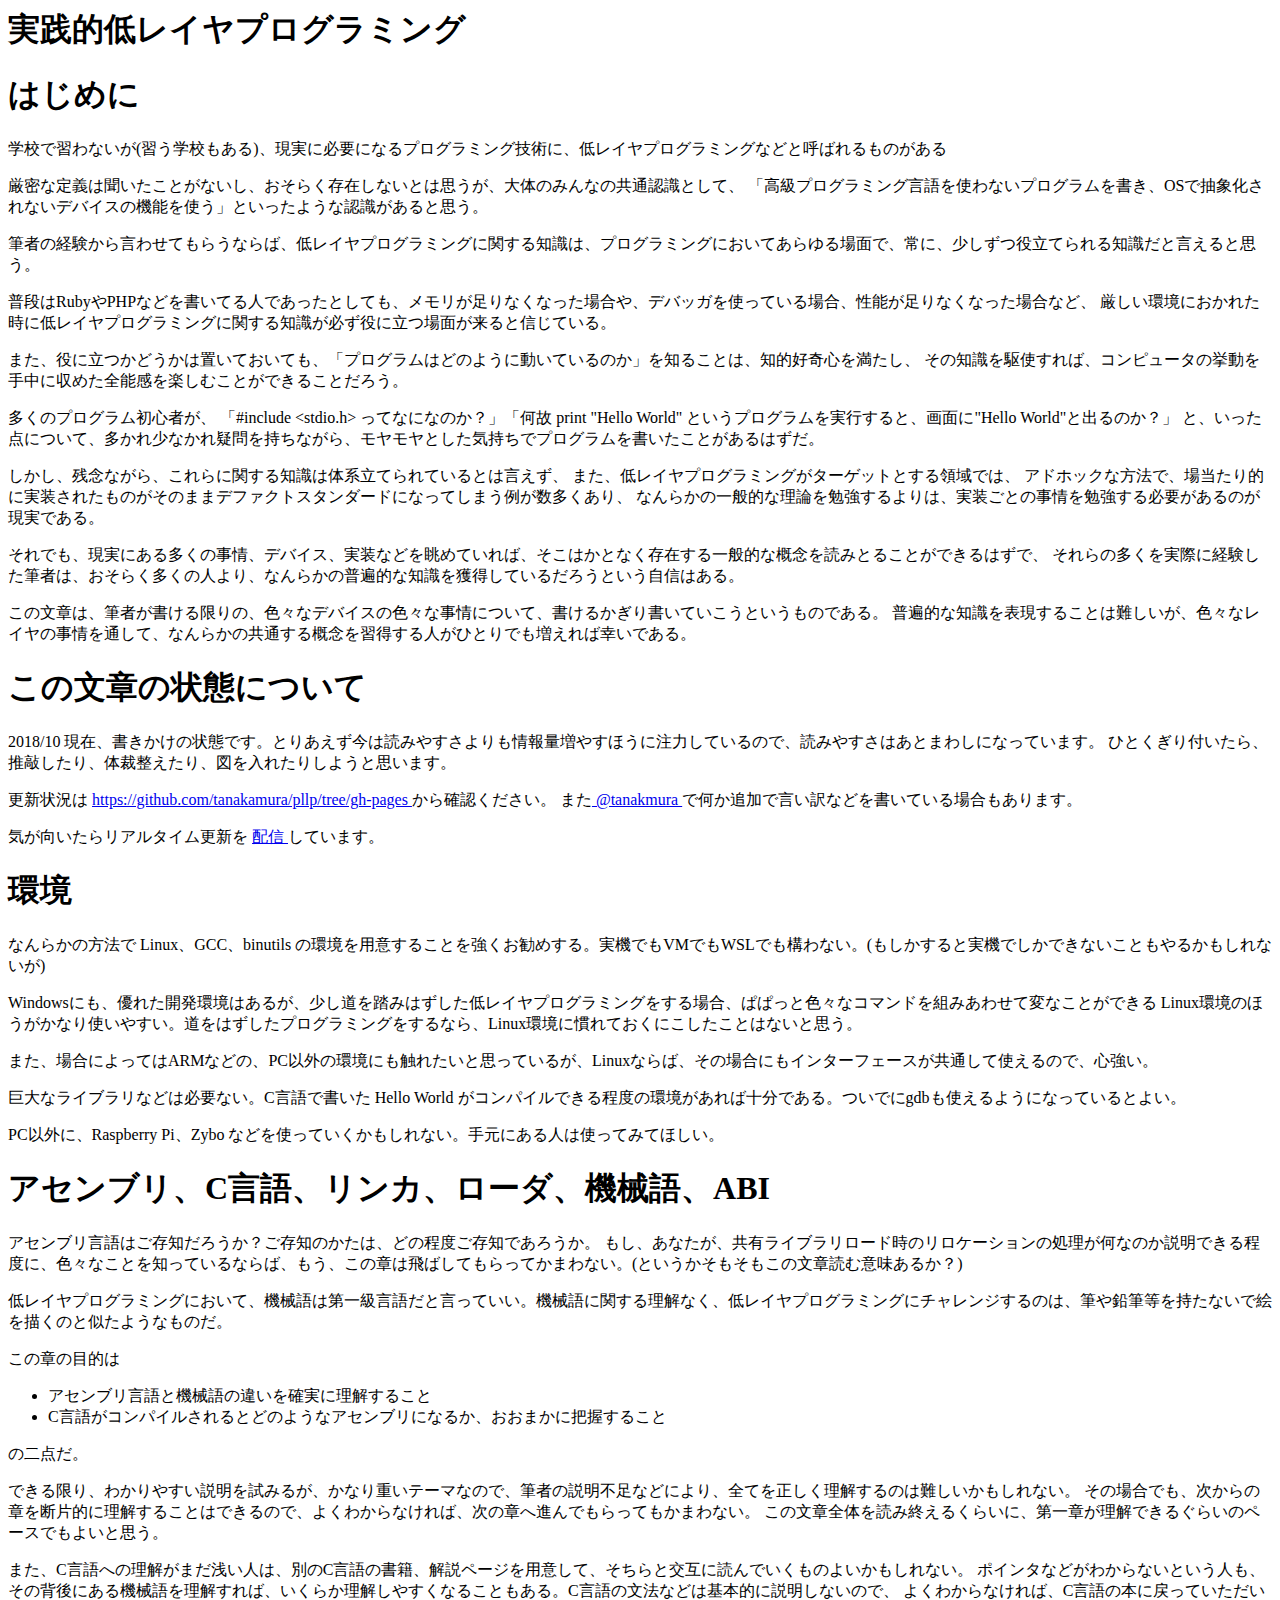
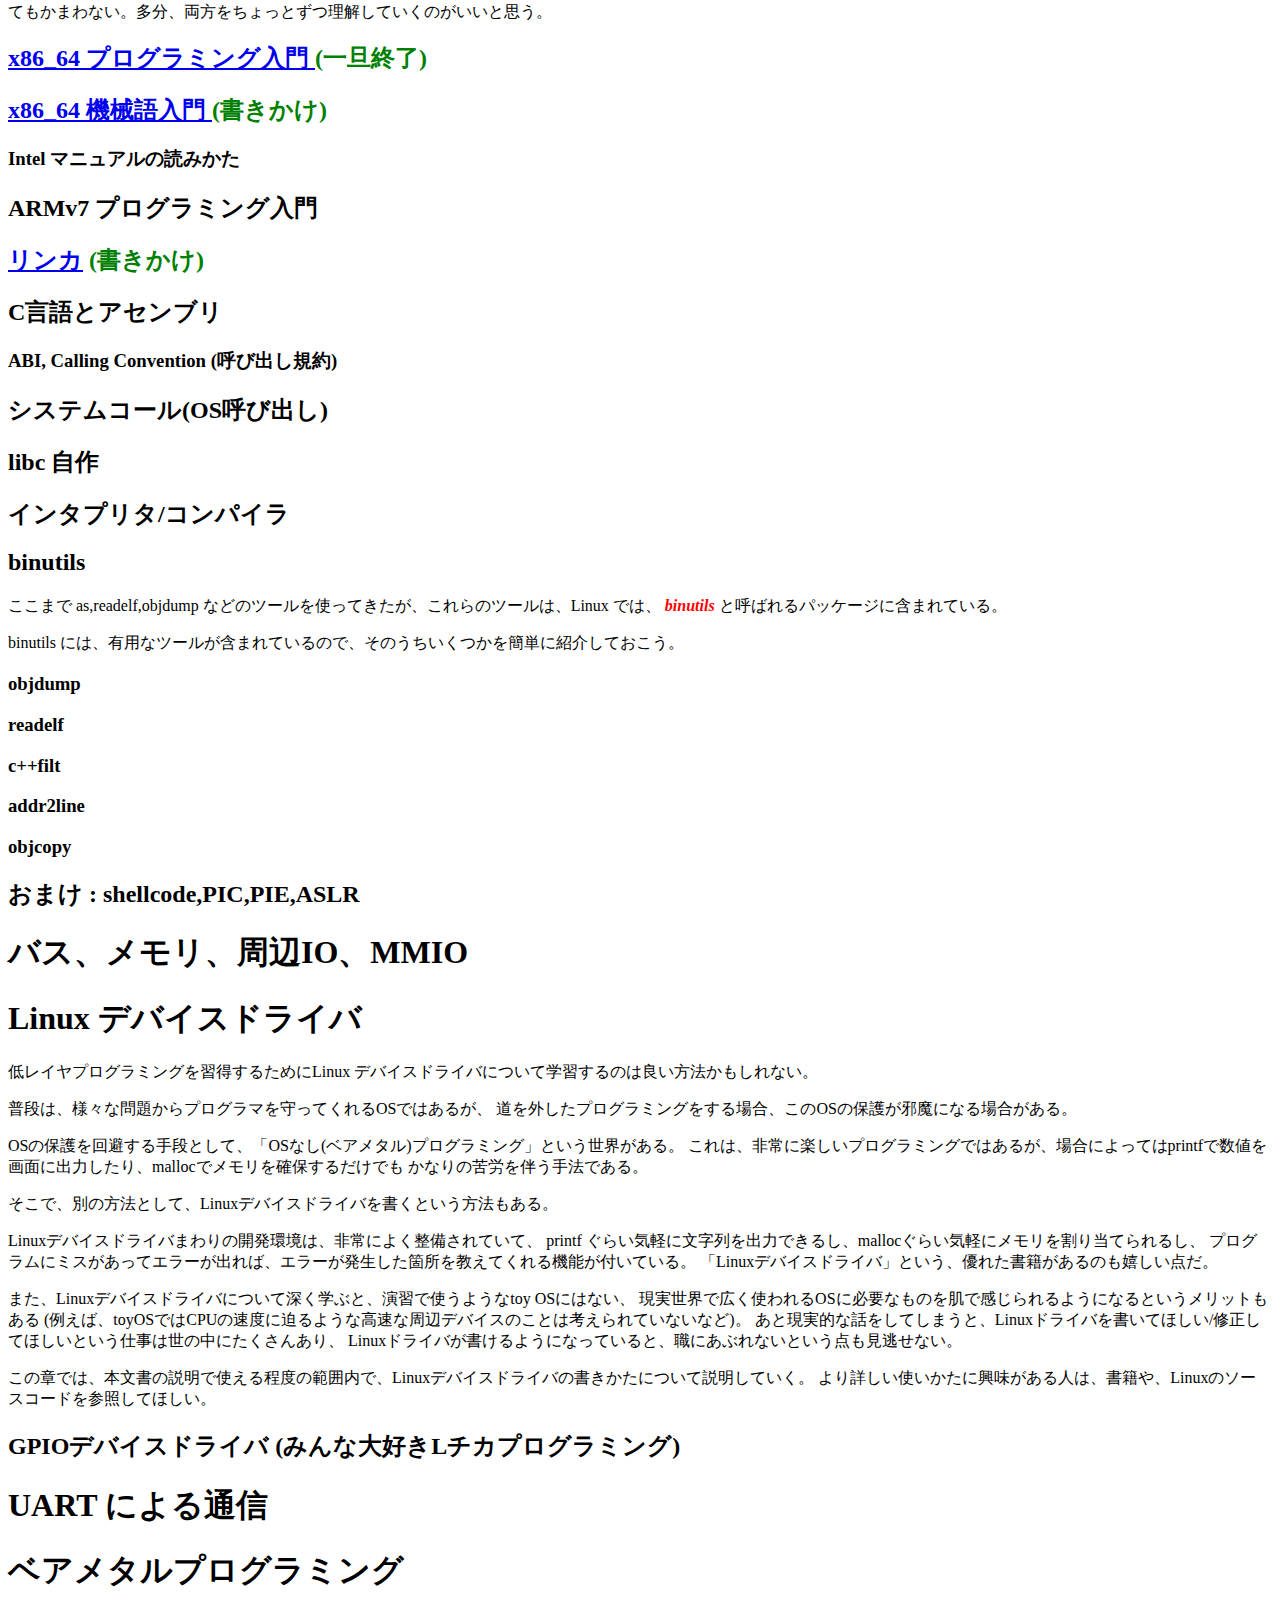
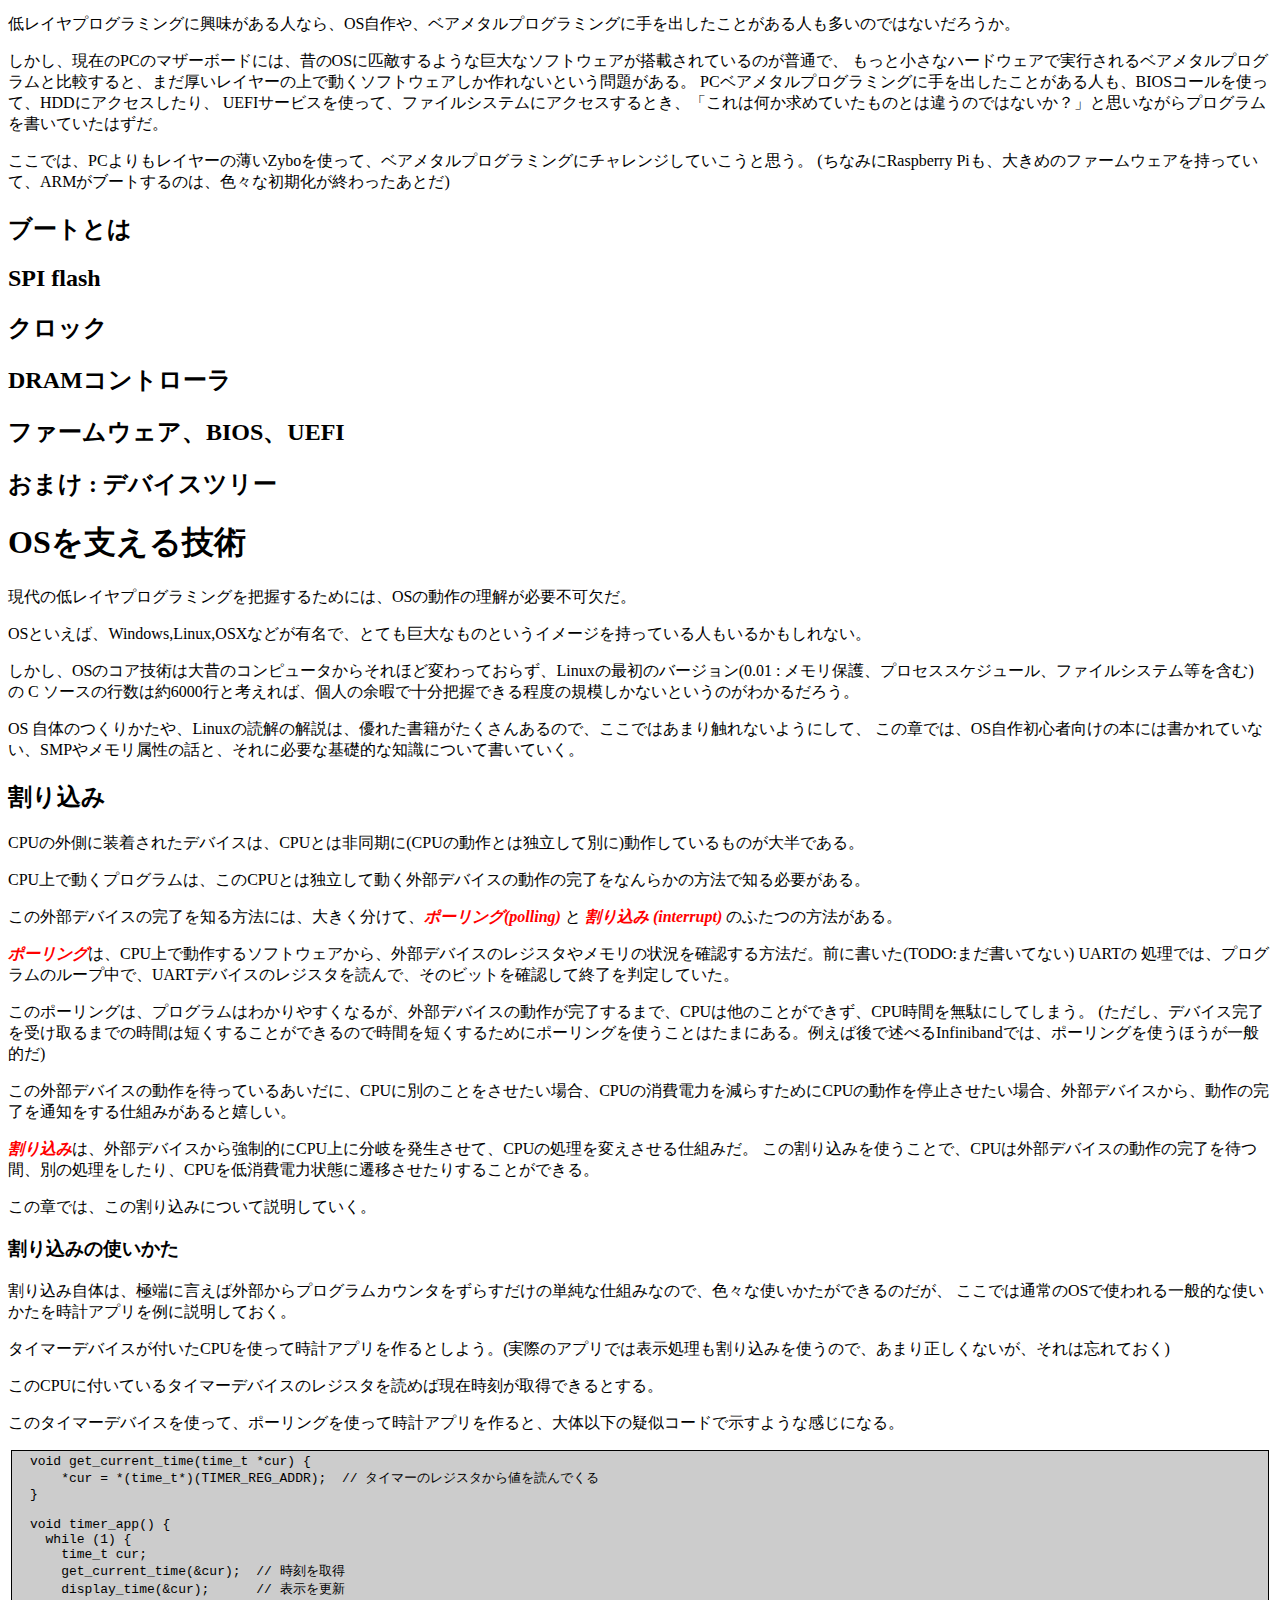
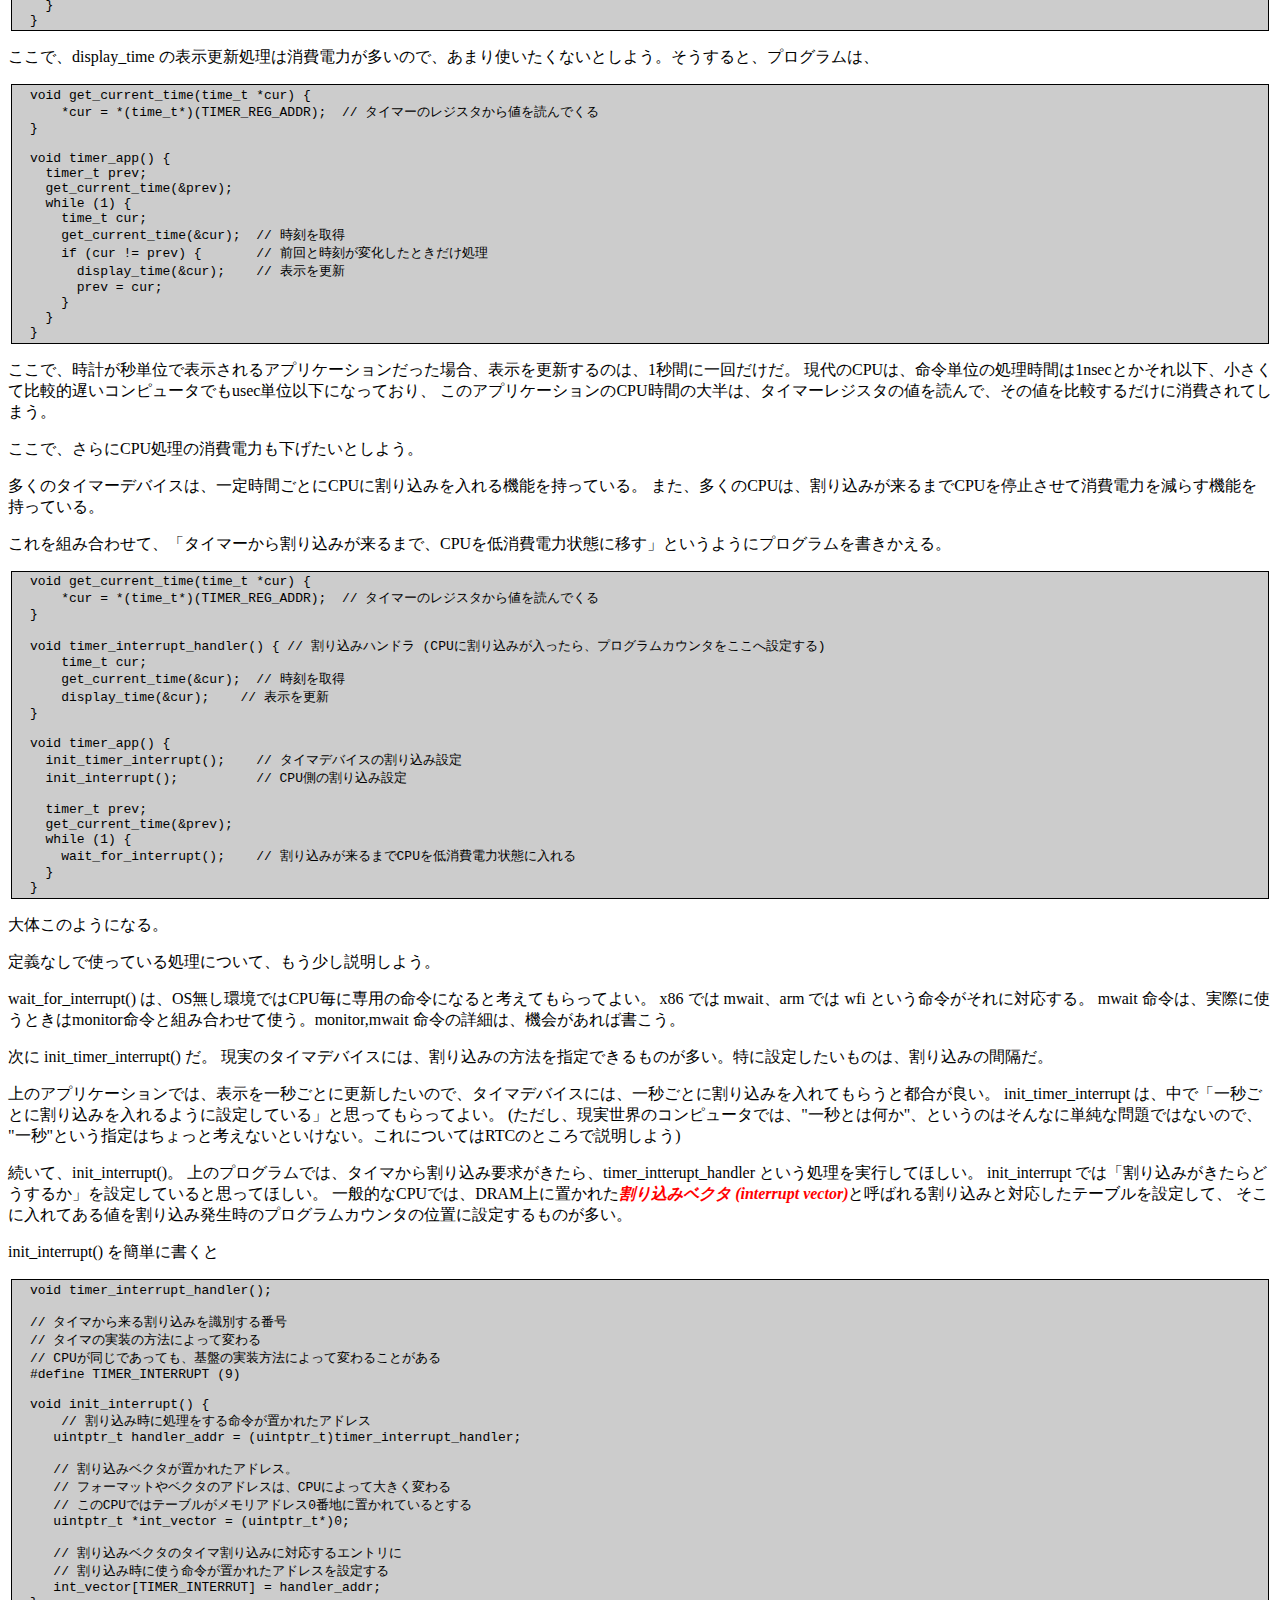
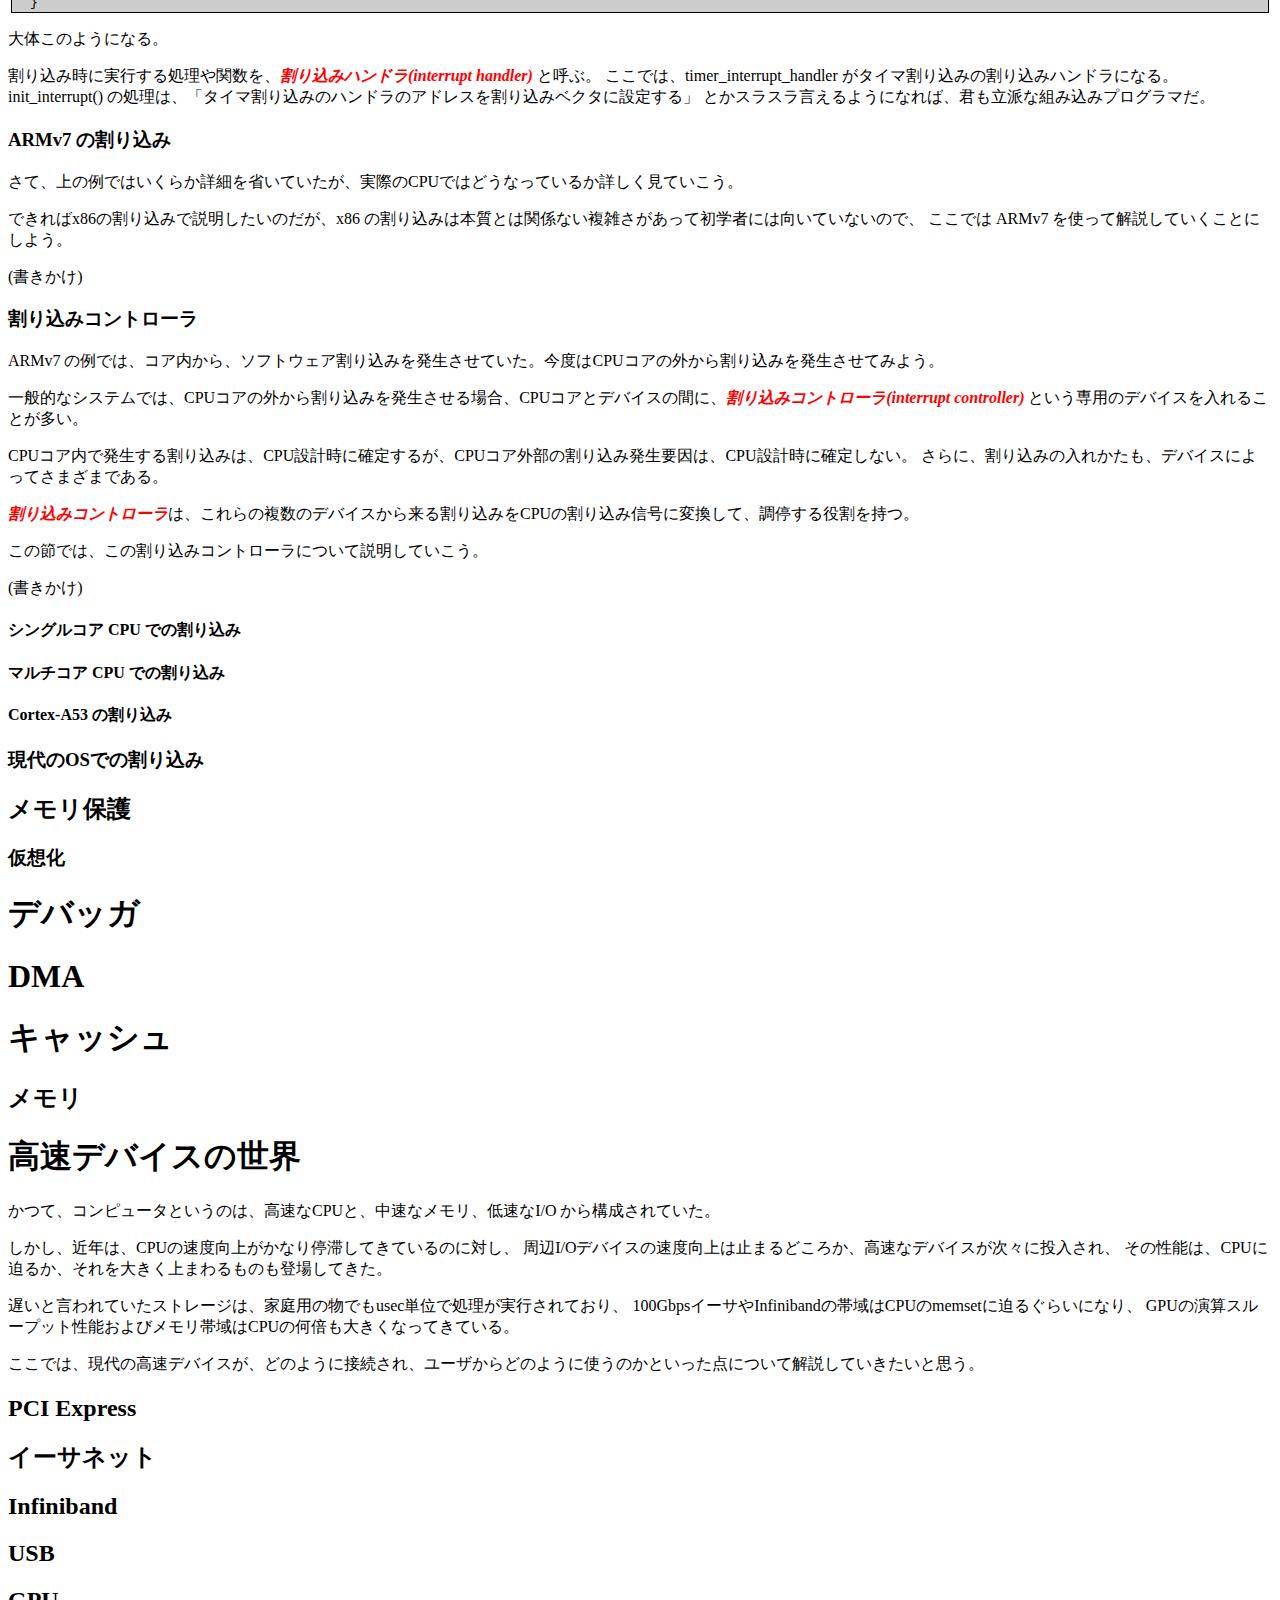
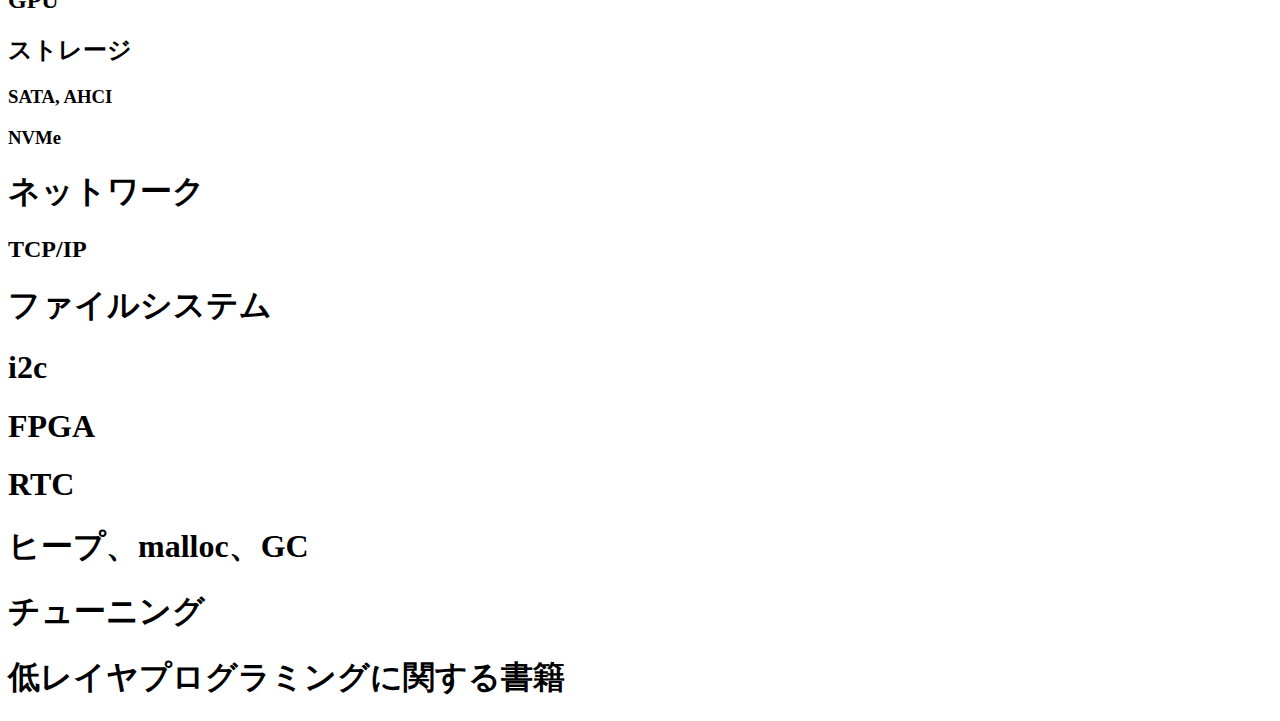
==== docs/index.html @ 17e042ce "a" ====
<html>
<head>
  <meta charset="utf-8"/>
  <title>実践的低レイヤプログラミング</title>
  <link rel="stylesheet" type="text/css" href="style.css">
</head>

<body>

<h1> 実践的低レイヤプログラミング </h1>

<h1> はじめに </h1>

<p> 学校で習わないが(習う学校もある)、現実に必要になるプログラミング技術に、低レイヤプログラミングなどと呼ばれるものがある </p>

<p>
厳密な定義は聞いたことがないし、おそらく存在しないとは思うが、大体のみんなの共通認識として、
「高級プログラミング言語を使わないプログラムを書き、OSで抽象化されないデバイスの機能を使う」といったような認識があると思う。
</p>

<p>
  筆者の経験から言わせてもらうならば、低レイヤプログラミングに関する知識は、プログラミングにおいてあらゆる場面で、常に、少しずつ役立てられる知識だと言えると思う。</p>
<p>
  普段はRubyやPHPなどを書いてる人であったとしても、メモリが足りなくなった場合や、デバッガを使っている場合、性能が足りなくなった場合など、
  厳しい環境におかれた時に低レイヤプログラミングに関する知識が必ず役に立つ場面が来ると信じている。
</p>

<p>
  また、役に立つかどうかは置いておいても、「プログラムはどのように動いているのか」を知ることは、知的好奇心を満たし、
  その知識を駆使すれば、コンピュータの挙動を手中に収めた全能感を楽しむことができることだろう。
</p>

<p>
多くのプログラム初心者が、
「#include &lt;stdio.h&gt; ってなになのか？」「何故 print "Hello World" というプログラムを実行すると、画面に"Hello World"と出るのか？」
と、いった点について、多かれ少なかれ疑問を持ちながら、モヤモヤとした気持ちでプログラムを書いたことがあるはずだ。
</p>

<p>
  しかし、残念ながら、これらに関する知識は体系立てられているとは言えず、
  また、低レイヤプログラミングがターゲットとする領域では、
  アドホックな方法で、場当たり的に実装されたものがそのままデファクトスタンダードになってしまう例が数多くあり、
  なんらかの一般的な理論を勉強するよりは、実装ごとの事情を勉強する必要があるのが現実である。
</p>


<p>
  それでも、現実にある多くの事情、デバイス、実装などを眺めていれば、そこはかとなく存在する一般的な概念を読みとることができるはずで、
  それらの多くを実際に経験した筆者は、おそらく多くの人より、なんらかの普遍的な知識を獲得しているだろうという自信はある。
</p>

<p>
  この文章は、筆者が書ける限りの、色々なデバイスの色々な事情について、書けるかぎり書いていこうというものである。
  普遍的な知識を表現することは難しいが、色々なレイヤの事情を通して、なんらかの共通する概念を習得する人がひとりでも増えれば幸いである。
</p>

<h1> この文章の状態について </h1>
<p>
  2018/10 現在、書きかけの状態です。とりあえず今は読みやすさよりも情報量増やすほうに注力しているので、読みやすさはあとまわしになっています。
  ひとくぎり付いたら、推敲したり、体裁整えたり、図を入れたりしようと思います。
</p>

<p>
  更新状況は <a href="https://github.com/tanakamura/pllp/tree/gh-pages"> https://github.com/tanakamura/pllp/tree/gh-pages </a> から確認ください。
  また<a href="https://twitter.com/tanakmura"> @tanakmura </a> で何か追加で言い訳などを書いている場合もあります。
</p>

<p>
  気が向いたらリアルタイム更新を <a href="https://www.youtube.com/channel/UCAM1gjxbFelOkjekGqKYo1w/live"> 配信 </a> しています。
</p>

<h1> 環境 </h1>

<p> なんらかの方法で Linux、GCC、binutils の環境を用意することを強くお勧めする。実機でもVMでもWSLでも構わない。(もしかすると実機でしかできないこともやるかもしれないが) </p>

<p>
  Windowsにも、優れた開発環境はあるが、少し道を踏みはずした低レイヤプログラミングをする場合、ぱぱっと色々なコマンドを組みあわせて変なことができる
  Linux環境のほうがかなり使いやすい。道をはずしたプログラミングをするなら、Linux環境に慣れておくにこしたことはないと思う。
</p>

<p>
  また、場合によってはARMなどの、PC以外の環境にも触れたいと思っているが、Linuxならば、その場合にもインターフェースが共通して使えるので、心強い。
</p>

<p>
  巨大なライブラリなどは必要ない。C言語で書いた Hello World がコンパイルできる程度の環境があれば十分である。ついでにgdbも使えるようになっているとよい。
</p>

<p>
  PC以外に、Raspberry Pi、Zybo などを使っていくかもしれない。手元にある人は使ってみてほしい。
</p>


<h1> アセンブリ、C言語、リンカ、ローダ、機械語、ABI </h1>
 <p>
   アセンブリ言語はご存知だろうか？ご存知のかたは、どの程度ご存知であろうか。
   もし、あなたが、共有ライブラリロード時のリロケーションの処理が何なのか説明できる程度に、色々なことを知っているならば、もう、この章は飛ばしてもらってかまわない。(というかそもそもこの文章読む意味あるか？)
</p>

<p>
  低レイヤプログラミングにおいて、機械語は第一級言語だと言っていい。機械語に関する理解なく、低レイヤプログラミングにチャレンジするのは、筆や鉛筆等を持たないで絵を描くのと似たようなものだ。
</p>

<p>
  この章の目的は
</p>

<ul>
  <li> アセンブリ言語と機械語の違いを確実に理解すること </li>
  <li> C言語がコンパイルされるとどのようなアセンブリになるか、おおまかに把握すること </li>
</ul>

<p>
  の二点だ。
</p>

<p>
  できる限り、わかりやすい説明を試みるが、かなり重いテーマなので、筆者の説明不足などにより、全てを正しく理解するのは難しいかもしれない。
  その場合でも、次からの章を断片的に理解することはできるので、よくわからなければ、次の章へ進んでもらってもかまわない。
  この文章全体を読み終えるくらいに、第一章が理解できるぐらいのペースでもよいと思う。
</p>

<p>
  また、C言語への理解がまだ浅い人は、別のC言語の書籍、解説ページを用意して、そちらと交互に読んでいくものよいかもしれない。
  ポインタなどがわからないという人も、その背後にある機械語を理解すれば、いくらか理解しやすくなることもある。C言語の文法などは基本的に説明しないので、
  よくわからなければ、C言語の本に戻っていただいてもかまわない。多分、両方をちょっとずつ理解していくのがいいと思う。
</p>

<h2> <a href="asm_language.html"> x86_64 プログラミング入門 </a> <span class="kokomade"> (一旦終了)</span> </h2>

<h2> <a href="x8664_language.html"> x86_64 機械語入門 </a>  <span class="kokomade"> (書きかけ)</span> </h2>


  <h3> Intel マニュアルの読みかた </h3>
 <h2> ARMv7 プログラミング入門 </h2>

 <h2> <a href="linker.html">リンカ</a>  <span class="kokomade"> (書きかけ)</span> </h2>


 <h2> C言語とアセンブリ </h2>
<!--
<p> 比較について考えよう。整数なら比較は&gt;、&gt;=、&lt;、&lt;=、==、!= の6個だ。 </p>

<p>
  &gt;、&gt;=、&lt;、&lt;= の4個は、値の符号の有無で挙動が変わる点に注意しよう。8bit値、0xff と 0x00 を比較した場合、
  これを符号付き値と見るなら、-1(0xff) と 0(0x00) の比較で、0x00 のほうが大きいが、
  符号無しの値と見るなら、255(0xff) と 0(0x00) の比較で、0xff のほうが大きい。
  つまり、整数を表現するビット列の比較には、10種類の方法がある。
</p>

<p>
  このへんの説明がわからない人も、これだけ覚えておいてほしいが、<em>整数の比較には、減算が使える</em>。
</p>

<p>
  A - B という減算をした場合、
</p>

<ul>
  <li> 結果が負ならば、 A &lt; B </li>
  <li> 結果がゼロならば、B == A </li>
  <li> 結果が正ならば、 A &gt; B </li>
</ul>

<p> となる。 </p>

<p> CPUの減算は、結果レジスタを書きかえてしまうが、比較したい場合、これは貴重なレジスタの値を破壊してしまうので使いづらい。</p>
-->


  <h3> ABI, Calling Convention (呼び出し規約) </h3>
 <h2> システムコール(OS呼び出し) </h2>

 <h2> libc 自作 </h2>

 <h2> インタプリタ/コンパイラ </h2>

 <h2> binutils </h2>

<p> ここまで as,readelf,objdump などのツールを使ってきたが、これらのツールは、Linux では、<em> binutils </em> と呼ばれるパッケージに含まれている。</p>
<p> binutils には、有用なツールが含まれているので、そのうちいくつかを簡単に紹介しておこう。 </p>

<h3> objdump </h3>
<h3> readelf </h3>
<h3> c++filt </h3>
<h3> addr2line </h3>
<h3> objcopy </h3>

 <h2> おまけ : shellcode,PIC,PIE,ASLR </h2>

<h1> バス、メモリ、周辺IO、MMIO </h1>

<h1> Linux デバイスドライバ </h1>

<p>
  低レイヤプログラミングを習得するためにLinux デバイスドライバについて学習するのは良い方法かもしれない。
</p>

<p>
  普段は、様々な問題からプログラマを守ってくれるOSではあるが、
  道を外したプログラミングをする場合、このOSの保護が邪魔になる場合がある。
</p>

<p>
  OSの保護を回避する手段として、「OSなし(ベアメタル)プログラミング」という世界がある。
  これは、非常に楽しいプログラミングではあるが、場合によってはprintfで数値を画面に出力したり、mallocでメモリを確保するだけでも
  かなりの苦労を伴う手法である。
</p>

<p>
  そこで、別の方法として、Linuxデバイスドライバを書くという方法もある。
</p>

<p>
  Linuxデバイスドライバまわりの開発環境は、非常によく整備されていて、
  printf ぐらい気軽に文字列を出力できるし、mallocぐらい気軽にメモリを割り当てられるし、
  プログラムにミスがあってエラーが出れば、エラーが発生した箇所を教えてくれる機能が付いている。
  「Linuxデバイスドライバ」という、優れた書籍があるのも嬉しい点だ。
</p>

<p>
  また、Linuxデバイスドライバについて深く学ぶと、演習で使うようなtoy OSにはない、
  現実世界で広く使われるOSに必要なものを肌で感じられるようになるというメリットもある
  (例えば、toyOSではCPUの速度に迫るような高速な周辺デバイスのことは考えられていないなど)。
  あと現実的な話をしてしまうと、Linuxドライバを書いてほしい/修正してほしいという仕事は世の中にたくさんあり、
  Linuxドライバが書けるようになっていると、職にあぶれないという点も見逃せない。
</p>

<p>
  この章では、本文書の説明で使える程度の範囲内で、Linuxデバイスドライバの書きかたについて説明していく。
  より詳しい使いかたに興味がある人は、書籍や、Linuxのソースコードを参照してほしい。
</p>

  <h2> GPIOデバイスドライバ (みんな大好きLチカプログラミング) </h2>

<h1> UART による通信 </h1>

<h1> ベアメタルプログラミング </h1>

<p>
  低レイヤプログラミングに興味がある人なら、OS自作や、ベアメタルプログラミングに手を出したことがある人も多いのではないだろうか。
</p>

<p>
  しかし、現在のPCのマザーボードには、昔のOSに匹敵するような巨大なソフトウェアが搭載されているのが普通で、
  もっと小さなハードウェアで実行されるベアメタルプログラムと比較すると、まだ厚いレイヤーの上で動くソフトウェアしか作れないという問題がある。

  PCベアメタルプログラミングに手を出したことがある人も、BIOSコールを使って、HDDにアクセスしたり、
  UEFIサービスを使って、ファイルシステムにアクセスするとき、「これは何か求めていたものとは違うのではないか？」と思いながらプログラムを書いていたはずだ。
</p>

<p>
  ここでは、PCよりもレイヤーの薄いZyboを使って、ベアメタルプログラミングにチャレンジしていこうと思う。
  (ちなみにRaspberry Piも、大きめのファームウェアを持っていて、ARMがブートするのは、色々な初期化が終わったあとだ)
</p>

  <h2> ブートとは </h2>

  <h2> SPI flash </h2>

  <h2> クロック </h2>

  <h2> DRAMコントローラ </h2>

  <h2> ファームウェア、BIOS、UEFI </h2>

  <h2> おまけ : デバイスツリー </h2>

<h1> OSを支える技術 </h1>

<p>
  現代の低レイヤプログラミングを把握するためには、OSの動作の理解が必要不可欠だ。
</p>

<p>
  OSといえば、Windows,Linux,OSXなどが有名で、とても巨大なものというイメージを持っている人もいるかもしれない。
</p>

<p>
  しかし、OSのコア技術は大昔のコンピュータからそれほど変わっておらず、Linuxの最初のバージョン(0.01 : メモリ保護、プロセススケジュール、ファイルシステム等を含む) の C ソースの行数は約6000行と考えれば、個人の余暇で十分把握できる程度の規模しかないというのがわかるだろう。
</p>

<p>
  OS 自体のつくりかたや、Linuxの読解の解説は、優れた書籍がたくさんあるので、ここではあまり触れないようにして、
  この章では、OS自作初心者向けの本には書かれていない、SMPやメモリ属性の話と、それに必要な基礎的な知識について書いていく。
</p>

 <h2> 割り込み </h2>

<p> CPUの外側に装着されたデバイスは、CPUとは非同期に(CPUの動作とは独立して別に)動作しているものが大半である。</p>

<p> CPU上で動くプログラムは、このCPUとは独立して動く外部デバイスの動作の完了をなんらかの方法で知る必要がある。 </p>

<p> この外部デバイスの完了を知る方法には、大きく分けて、<em>ポーリング(polling)</em> と <em>割り込み (interrupt)</em> のふたつの方法がある。 <p>

<p>
  <em>ポーリング</em>は、CPU上で動作するソフトウェアから、外部デバイスのレジスタやメモリの状況を確認する方法だ。前に書いた(TODO:まだ書いてない) UARTの
  処理では、プログラムのループ中で、UARTデバイスのレジスタを読んで、そのビットを確認して終了を判定していた。
</p>

<p>
  このポーリングは、プログラムはわかりやすくなるが、外部デバイスの動作が完了するまで、CPUは他のことができず、CPU時間を無駄にしてしまう。
  (ただし、デバイス完了を受け取るまでの時間は短くすることができるので時間を短くするためにポーリングを使うことはたまにある。例えば後で述べるInfinibandでは、ポーリングを使うほうが一般的だ)
</p>

<p>
  この外部デバイスの動作を待っているあいだに、CPUに別のことをさせたい場合、CPUの消費電力を減らすためにCPUの動作を停止させたい場合、外部デバイスから、動作の完了を通知をする仕組みがあると嬉しい。
</p>

<p>
  <em>割り込み</em>は、外部デバイスから強制的にCPU上に分岐を発生させて、CPUの処理を変えさせる仕組みだ。
  この割り込みを使うことで、CPUは外部デバイスの動作の完了を待つ間、別の処理をしたり、CPUを低消費電力状態に遷移させたりすることができる。
</p>

<p>
  この章では、この割り込みについて説明していく。
</p>

   <h3> 割り込みの使いかた </h3>
<p>
  割り込み自体は、極端に言えば外部からプログラムカウンタをずらすだけの単純な仕組みなので、色々な使いかたができるのだが、
  ここでは通常のOSで使われる一般的な使いかたを時計アプリを例に説明しておく。
</p>

<p>
  タイマーデバイスが付いたCPUを使って時計アプリを作るとしよう。(実際のアプリでは表示処理も割り込みを使うので、あまり正しくないが、それは忘れておく)
</p>

<p>
  このCPUに付いているタイマーデバイスのレジスタを読めば現在時刻が取得できるとする。
</p>

<p> このタイマーデバイスを使って、ポーリングを使って時計アプリを作ると、大体以下の疑似コードで示すような感じになる。 </p>

<pre>
  void get_current_time(time_t *cur) {
      *cur = *(time_t*)(TIMER_REG_ADDR);  // タイマーのレジスタから値を読んでくる
  }

  void timer_app() {
    while (1) {
      time_t cur;
      get_current_time(&cur);  // 時刻を取得
      display_time(&cur);      // 表示を更新
    }
  }
</pre>

<p> ここで、display_time の表示更新処理は消費電力が多いので、あまり使いたくないとしよう。そうすると、プログラムは、 </p>

<pre>
  void get_current_time(time_t *cur) {
      *cur = *(time_t*)(TIMER_REG_ADDR);  // タイマーのレジスタから値を読んでくる
  }

  void timer_app() {
    timer_t prev;
    get_current_time(&prev);
    while (1) {
      time_t cur;
      get_current_time(&cur);  // 時刻を取得
      if (cur != prev) {       // 前回と時刻が変化したときだけ処理
        display_time(&cur);    // 表示を更新
        prev = cur;
      }
    }
  }
</pre>

<p>
  ここで、時計が秒単位で表示されるアプリケーションだった場合、表示を更新するのは、1秒間に一回だけだ。
  現代のCPUは、命令単位の処理時間は1nsecとかそれ以下、小さくて比較的遅いコンピュータでもusec単位以下になっており、
  このアプリケーションのCPU時間の大半は、タイマーレジスタの値を読んで、その値を比較するだけに消費されてしまう。
</p>

<p>
  ここで、さらにCPU処理の消費電力も下げたいとしよう。
</p>

<p>
  多くのタイマーデバイスは、一定時間ごとにCPUに割り込みを入れる機能を持っている。
  また、多くのCPUは、割り込みが来るまでCPUを停止させて消費電力を減らす機能を持っている。
</p>

<p>
  これを組み合わせて、「タイマーから割り込みが来るまで、CPUを低消費電力状態に移す」というようにプログラムを書きかえる。
</p>

<pre>
  void get_current_time(time_t *cur) {
      *cur = *(time_t*)(TIMER_REG_ADDR);  // タイマーのレジスタから値を読んでくる
  }

  void timer_interrupt_handler() { // 割り込みハンドラ (CPUに割り込みが入ったら、プログラムカウンタをここへ設定する)
      time_t cur;
      get_current_time(&cur);  // 時刻を取得
      display_time(&cur);    // 表示を更新
  }

  void timer_app() {
    init_timer_interrupt();    // タイマデバイスの割り込み設定
    init_interrupt();          // CPU側の割り込み設定

    timer_t prev;
    get_current_time(&prev);
    while (1) {
      wait_for_interrupt();    // 割り込みが来るまでCPUを低消費電力状態に入れる
    }
  }
</pre>

<p> 大体このようになる。 </p>

<p> 定義なしで使っている処理について、もう少し説明しよう。 <p>

<p>
  wait_for_interrupt() は、OS無し環境ではCPU毎に専用の命令になると考えてもらってよい。
  x86 では mwait、arm では wfi という命令がそれに対応する。
  mwait 命令は、実際に使うときはmonitor命令と組み合わせて使う。monitor,mwait 命令の詳細は、機会があれば書こう。
</p>

<p>
  次に init_timer_interrupt() だ。
  現実のタイマデバイスには、割り込みの方法を指定できるものが多い。特に設定したいものは、割り込みの間隔だ。
</p>

<p>
  上のアプリケーションでは、表示を一秒ごとに更新したいので、タイマデバイスには、一秒ごとに割り込みを入れてもらうと都合が良い。
  init_timer_interrupt は、中で「一秒ごとに割り込みを入れるように設定している」と思ってもらってよい。

  (ただし、現実世界のコンピュータでは、"一秒とは何か"、というのはそんなに単純な問題ではないので、
  "一秒"という指定はちょっと考えないといけない。これについてはRTCのところで説明しよう)
</p>

<p>
  続いて、init_interrupt()。

  上のプログラムでは、タイマから割り込み要求がきたら、timer_intterupt_handler という処理を実行してほしい。

  init_interrupt では「割り込みがきたらどうするか」を設定していると思ってほしい。

  一般的なCPUでは、DRAM上に置かれた<em>割り込みベクタ (interrupt vector)</em>と呼ばれる割り込みと対応したテーブルを設定して、
  そこに入れてある値を割り込み発生時のプログラムカウンタの位置に設定するものが多い。
</p>

<p>
  init_interrupt() を簡単に書くと
</p>

<pre>
  void timer_interrupt_handler();

  // タイマから来る割り込みを識別する番号
  // タイマの実装の方法によって変わる
  // CPUが同じであっても、基盤の実装方法によって変わることがある
  #define TIMER_INTERRUPT (9) 

  void init_interrupt() {
      // 割り込み時に処理をする命令が置かれたアドレス
     uintptr_t handler_addr = (uintptr_t)timer_interrupt_handler;

     // 割り込みベクタが置かれたアドレス。
     // フォーマットやベクタのアドレスは、CPUによって大きく変わる
     // このCPUではテーブルがメモリアドレス0番地に置かれているとする
     uintptr_t *int_vector = (uintptr_t*)0;

     // 割り込みベクタのタイマ割り込みに対応するエントリに
     // 割り込み時に使う命令が置かれたアドレスを設定する
     int_vector[TIMER_INTERRUT] = handler_addr;
  }
</pre>

<p>
  大体このようになる。
</p>

<p>
  割り込み時に実行する処理や関数を、<em>割り込みハンドラ(interrupt handler)</em> と呼ぶ。

  ここでは、timer_interrupt_handler がタイマ割り込みの割り込みハンドラになる。

  init_interrupt() の処理は、「タイマ割り込みのハンドラのアドレスを割り込みベクタに設定する」
  とかスラスラ言えるようになれば、君も立派な組み込みプログラマだ。
</p>

   <h3> ARMv7 の割り込み </h3>

<p>
  さて、上の例ではいくらか詳細を省いていたが、実際のCPUではどうなっているか詳しく見ていこう。
</p>

<p>
  できればx86の割り込みで説明したいのだが、x86 の割り込みは本質とは関係ない複雑さがあって初学者には向いていないので、
  ここでは ARMv7 を使って解説していくことにしよう。
</p>

<p> (書きかけ) </p>

   <h3> 割り込みコントローラ </h3>

<p>
  ARMv7 の例では、コア内から、ソフトウェア割り込みを発生させていた。今度はCPUコアの外から割り込みを発生させてみよう。
</p>

<p>
  一般的なシステムでは、CPUコアの外から割り込みを発生させる場合、CPUコアとデバイスの間に、<em>割り込みコントローラ(interrupt controller)</em>
  という専用のデバイスを入れることが多い。
</p>

<p>
  CPUコア内で発生する割り込みは、CPU設計時に確定するが、CPUコア外部の割り込み発生要因は、CPU設計時に確定しない。
  さらに、割り込みの入れかたも、デバイスによってさまざまである。
</p>

<p>
  <em>割り込みコントローラ</em>は、これらの複数のデバイスから来る割り込みをCPUの割り込み信号に変換して、調停する役割を持つ。
</p>

<p>
  この節では、この割り込みコントローラについて説明していこう。
</p>

<p> (書きかけ) </p>

    <h4> シングルコア CPU での割り込み </h4>

    <h4> マルチコア CPU での割り込み </h4>

    <h4> Cortex-A53 の割り込み </h4>

  <h3> 現代のOSでの割り込み </h3>

 <h2> メモリ保護 </h2>
  <h3> 仮想化 </h3>



<h1> デバッガ </h1>

<h1> DMA </h1>

<h1> キャッシュ </h1>
 <h2> メモリ </h2>

<h1> 高速デバイスの世界 </h1>

<p>
  かつて、コンピュータというのは、高速なCPUと、中速なメモリ、低速なI/O から構成されていた。
</p>

<p>
  しかし、近年は、CPUの速度向上がかなり停滞してきているのに対し、
  周辺I/Oデバイスの速度向上は止まるどころか、高速なデバイスが次々に投入され、
  その性能は、CPUに迫るか、それを大きく上まわるものも登場してきた。
</p>

<p>
  遅いと言われていたストレージは、家庭用の物でもusec単位で処理が実行されており、
  100GbpsイーサやInfinibandの帯域はCPUのmemsetに迫るぐらいになり、
  GPUの演算スループット性能およびメモリ帯域はCPUの何倍も大きくなってきている。
</p>

<p>
  ここでは、現代の高速デバイスが、どのように接続され、ユーザからどのように使うのかといった点について解説していきたいと思う。
</p>

<h2> PCI Express </h2>

<h2> イーサネット </h2>

<h2> Infiniband </h2>

<h2> USB </h2>

<h2> GPU </h2>

<h2> ストレージ </h2>

 <h3> SATA, AHCI </h3>
 <h3> NVMe </h3>



<h1> ネットワーク </h1>

  <h2> TCP/IP </h2>

<h1> ファイルシステム </h1>

<h1> i2c </h1>

<h1> FPGA </h1>

<h1> RTC </h1>

<h1> ヒープ、malloc、GC </h1>

<h1> チューニング </h1>

<h1> 低レイヤプログラミングに関する書籍 </h1>

</body>
</html>
---- docs/style.css ----
pre { border: solid 1px; background-color: #cccccc; padding: 2pt; margin: 2pt; white-space: pre-wrap; }
em { font-weight: bold; color: red }
table,td,th { border: solid 1px; }
.kokomade { color: green; }
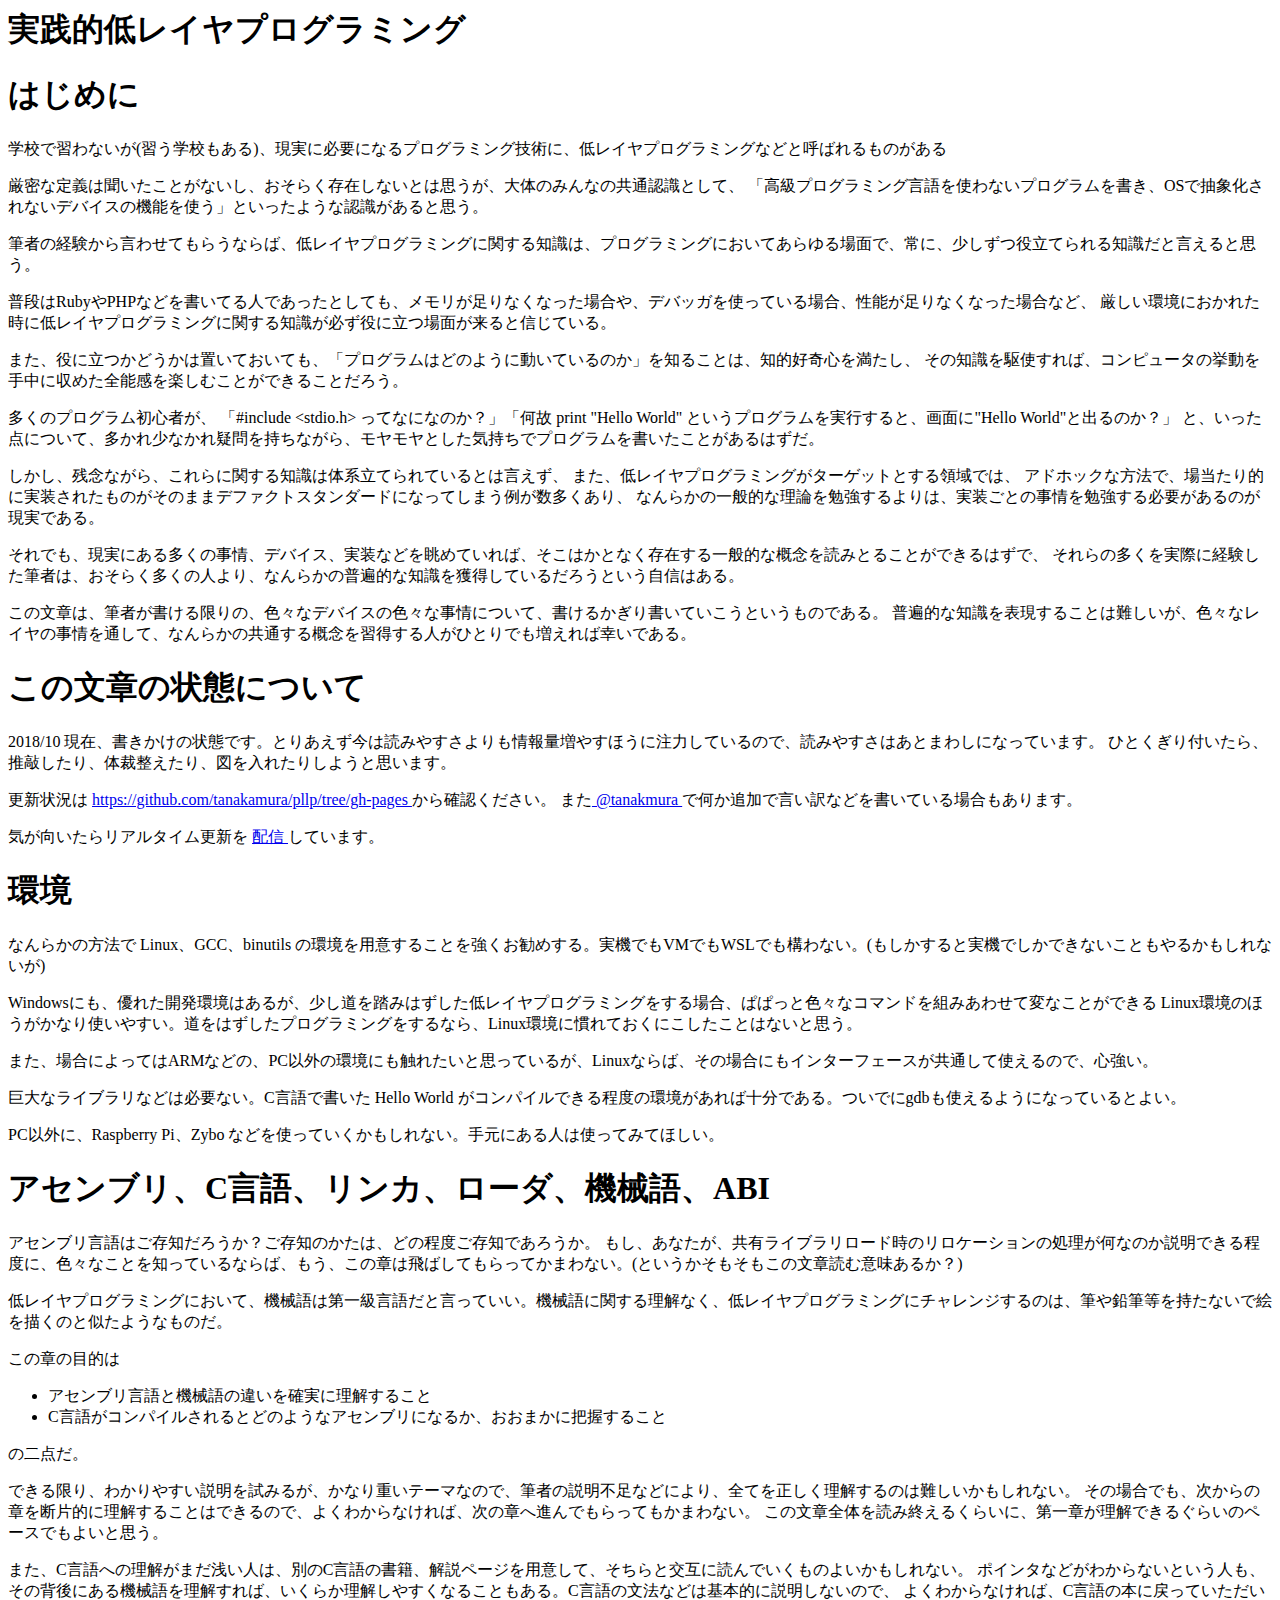
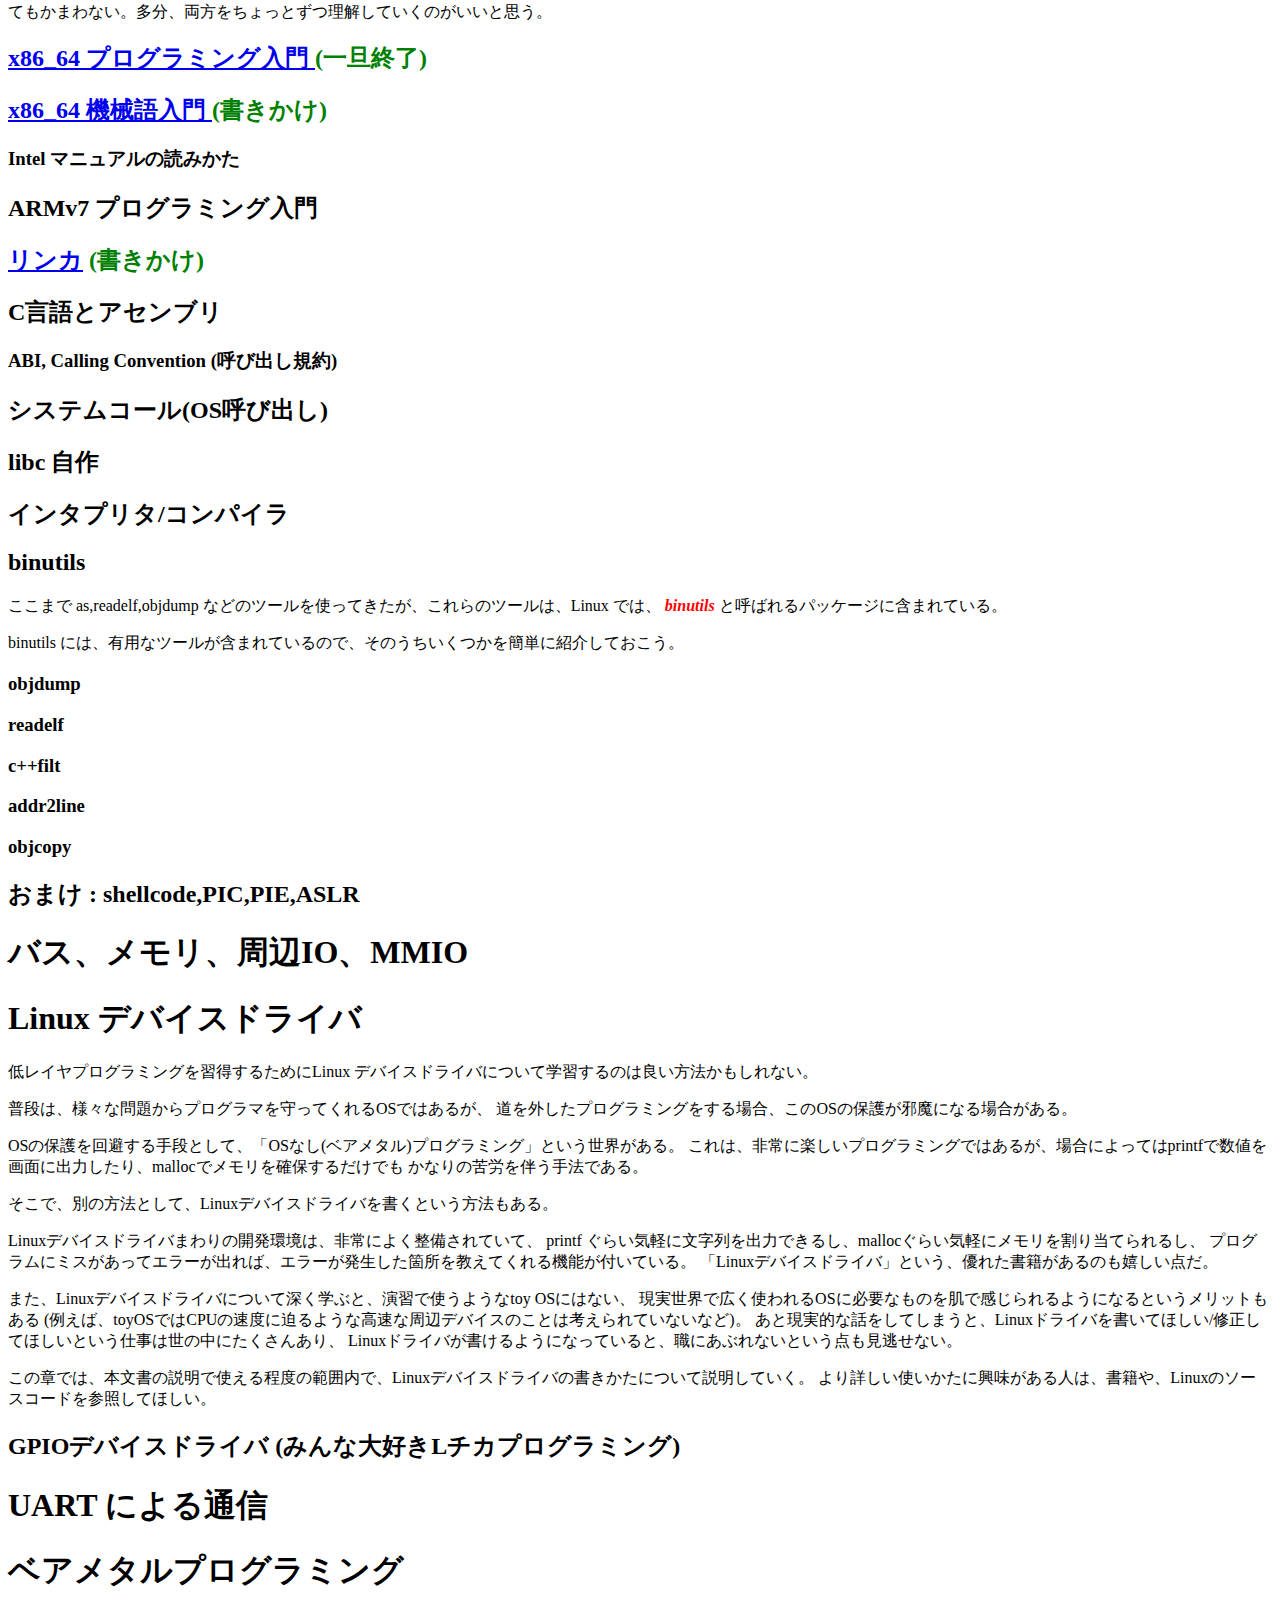
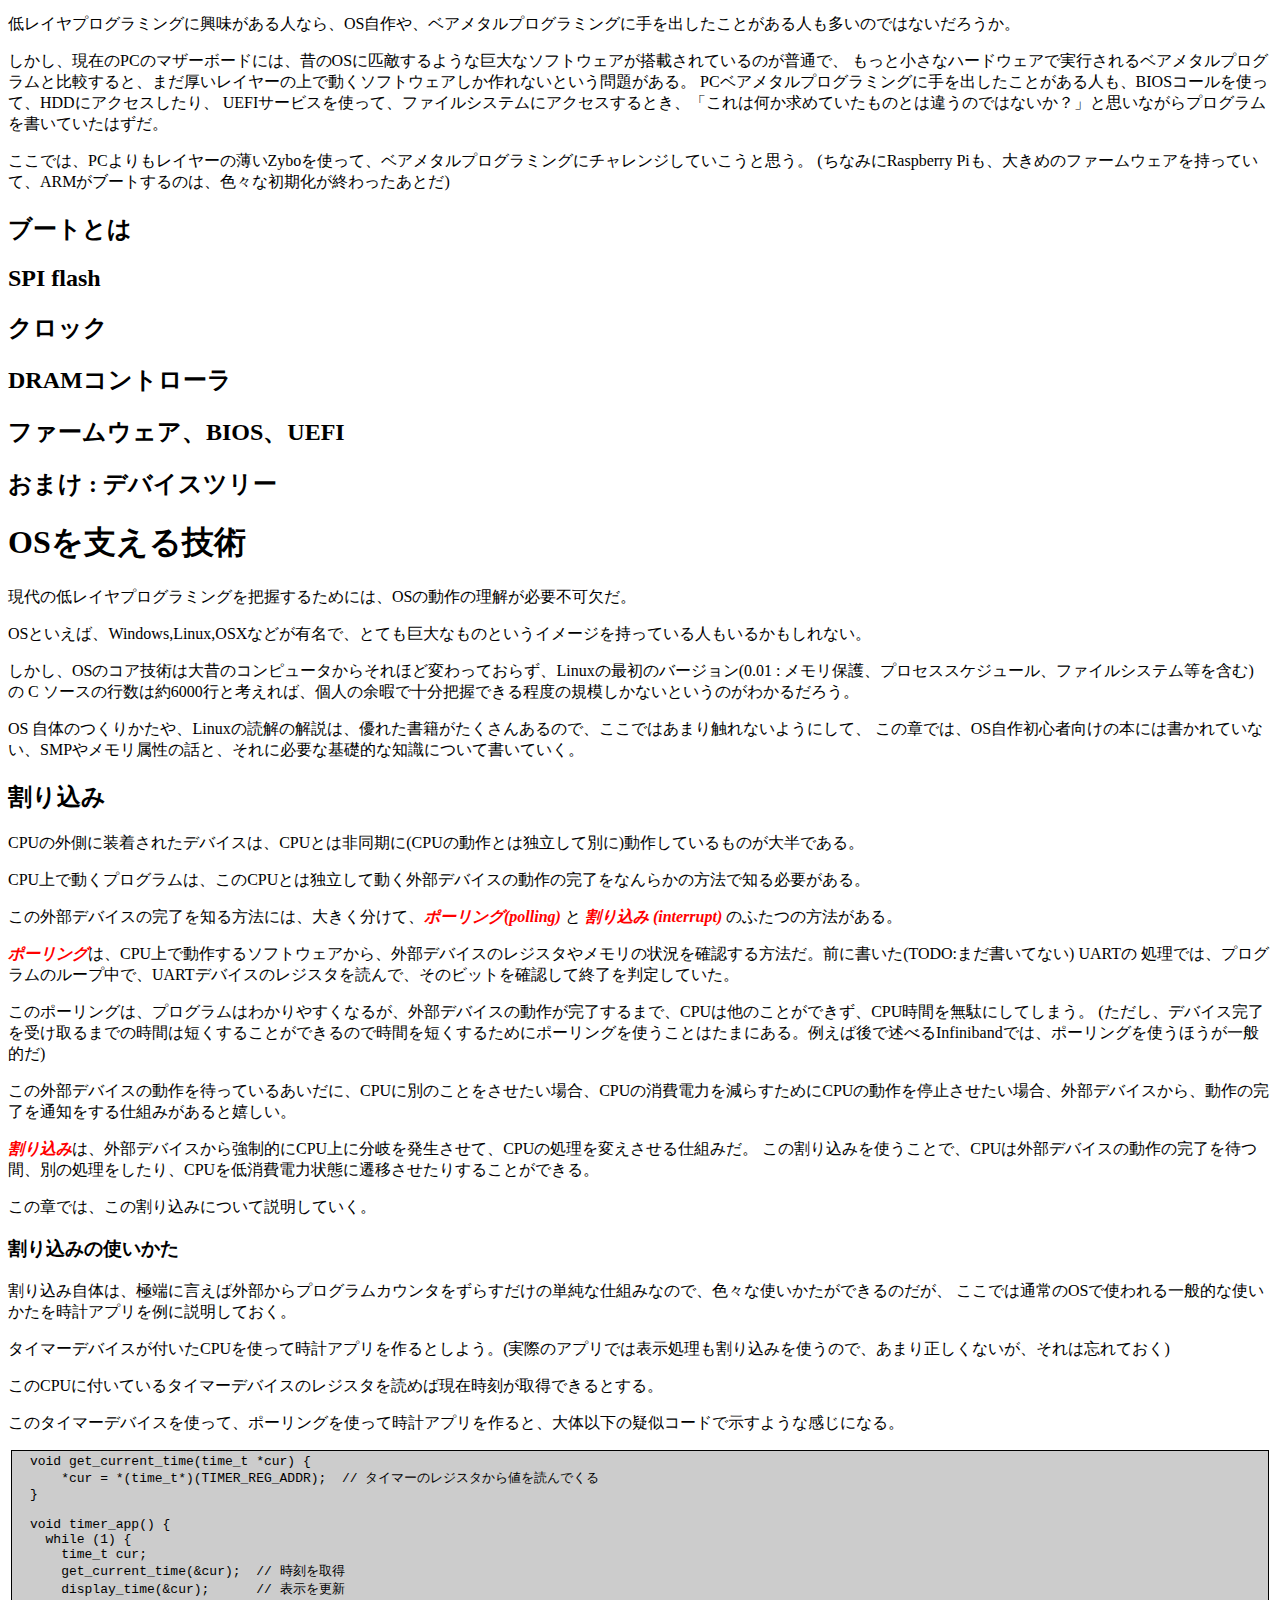
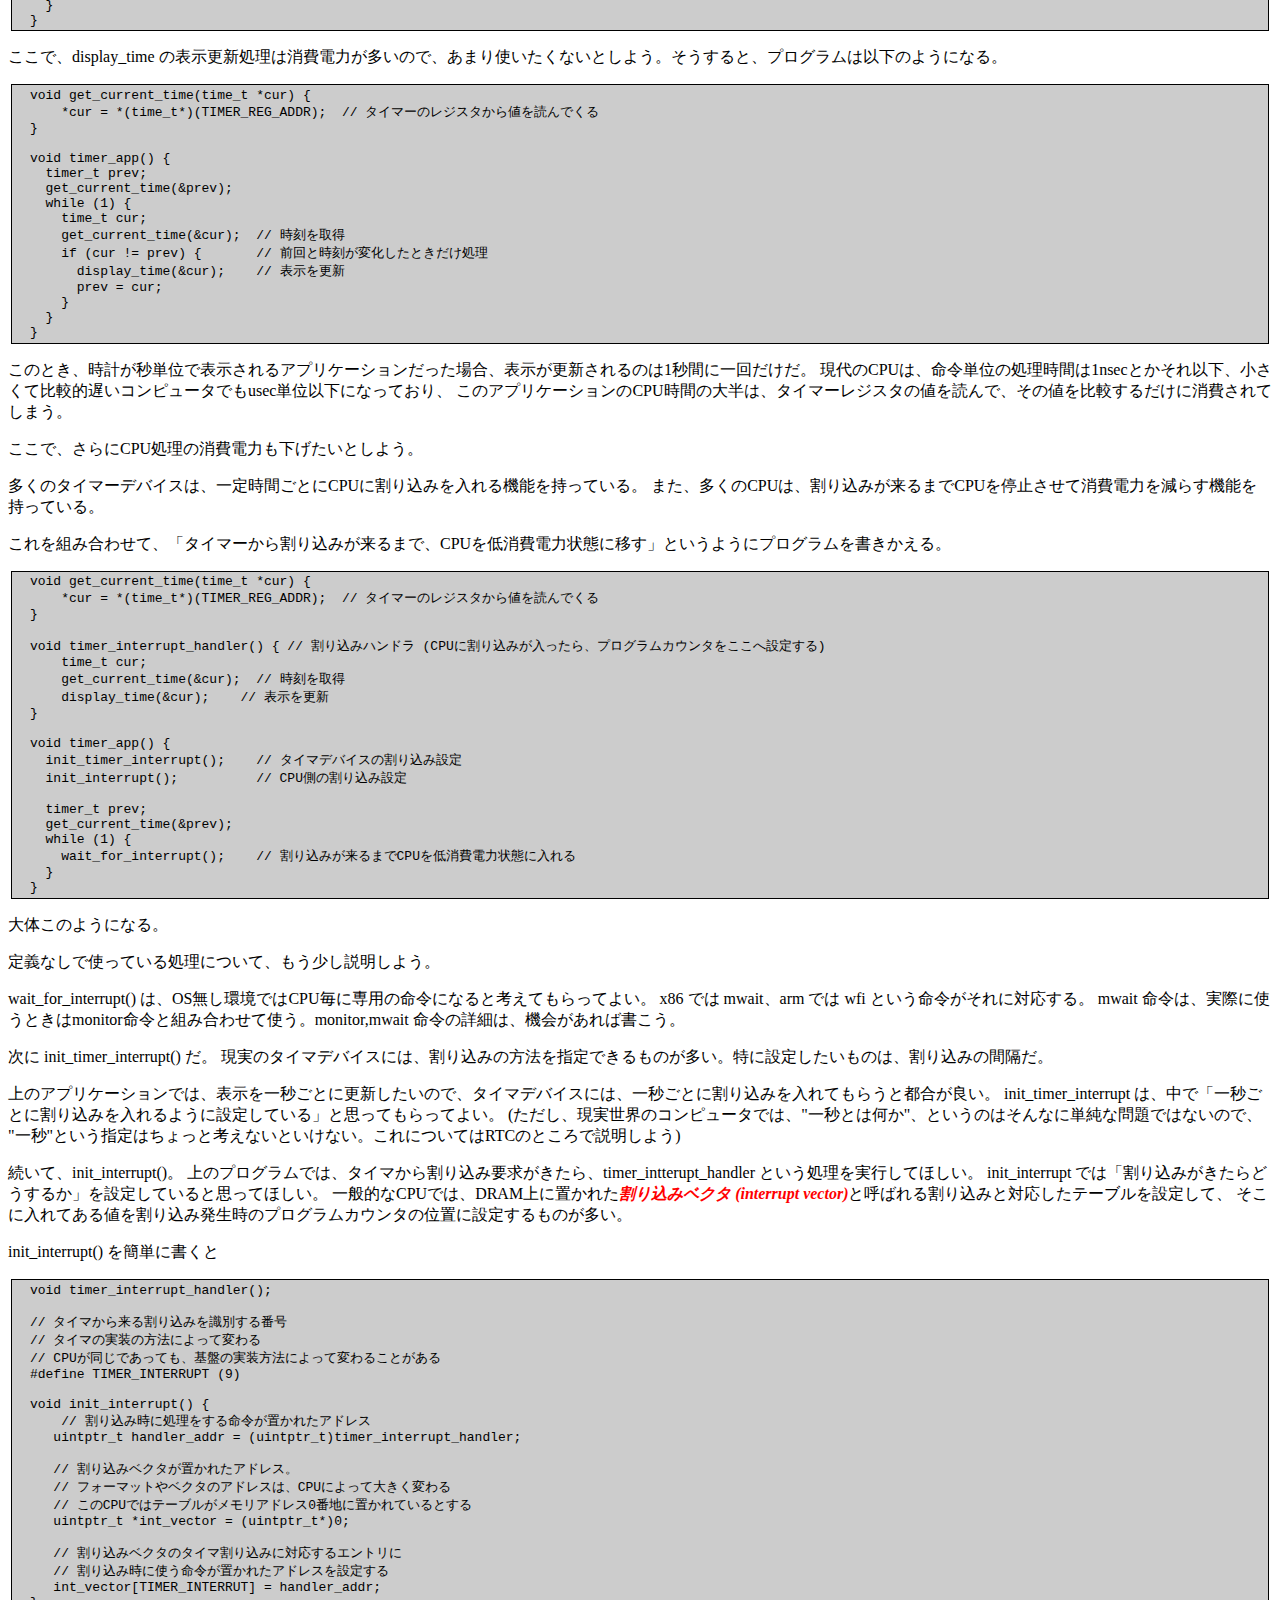
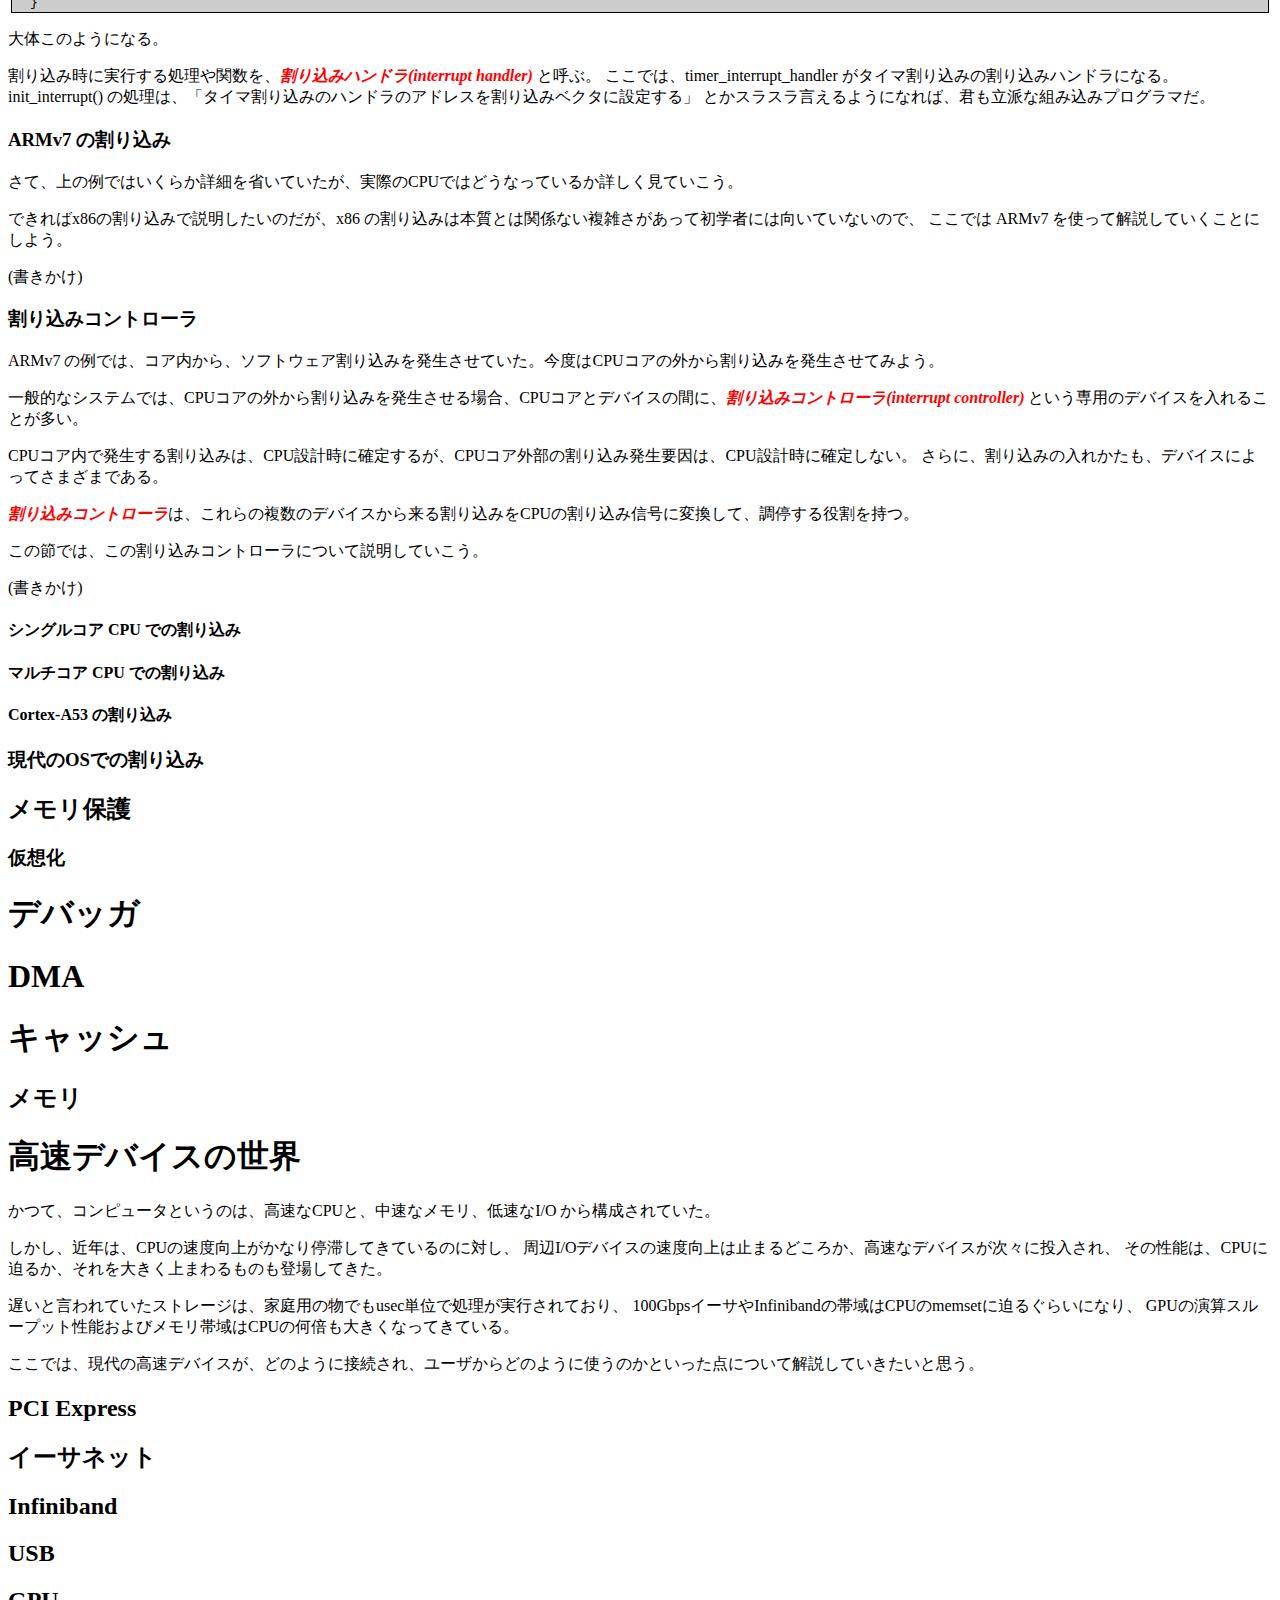
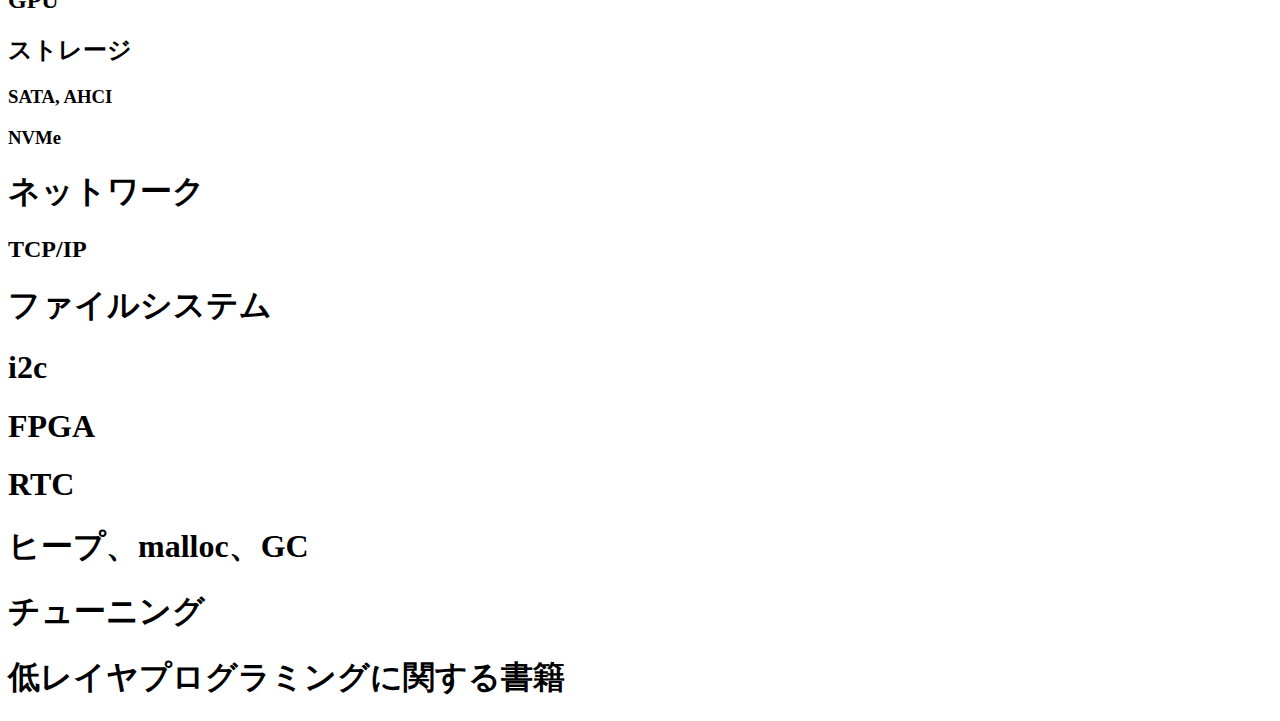
==== commit b18914cf: "a" ====
--- a/docs/index.html
+++ b/docs/index.html
@@ -346,7 +346,7 @@
   }
 </pre>
 
-<p> ここで、display_time の表示更新処理は消費電力が多いので、あまり使いたくないとしよう。そうすると、プログラムは、 </p>
+<p> ここで、display_time の表示更新処理は消費電力が多いので、あまり使いたくないとしよう。そうすると、プログラムは以下のようになる。 </p>
 
 <pre>
   void get_current_time(time_t *cur) {
@@ -368,7 +368,7 @@
 </pre>
 
 <p>
-  ここで、時計が秒単位で表示されるアプリケーションだった場合、表示を更新するのは、1秒間に一回だけだ。
+  このとき、時計が秒単位で表示されるアプリケーションだった場合、表示が更新されるのは1秒間に一回だけだ。
   現代のCPUは、命令単位の処理時間は1nsecとかそれ以下、小さくて比較的遅いコンピュータでもusec単位以下になっており、
   このアプリケーションのCPU時間の大半は、タイマーレジスタの値を読んで、その値を比較するだけに消費されてしまう。
 </p>
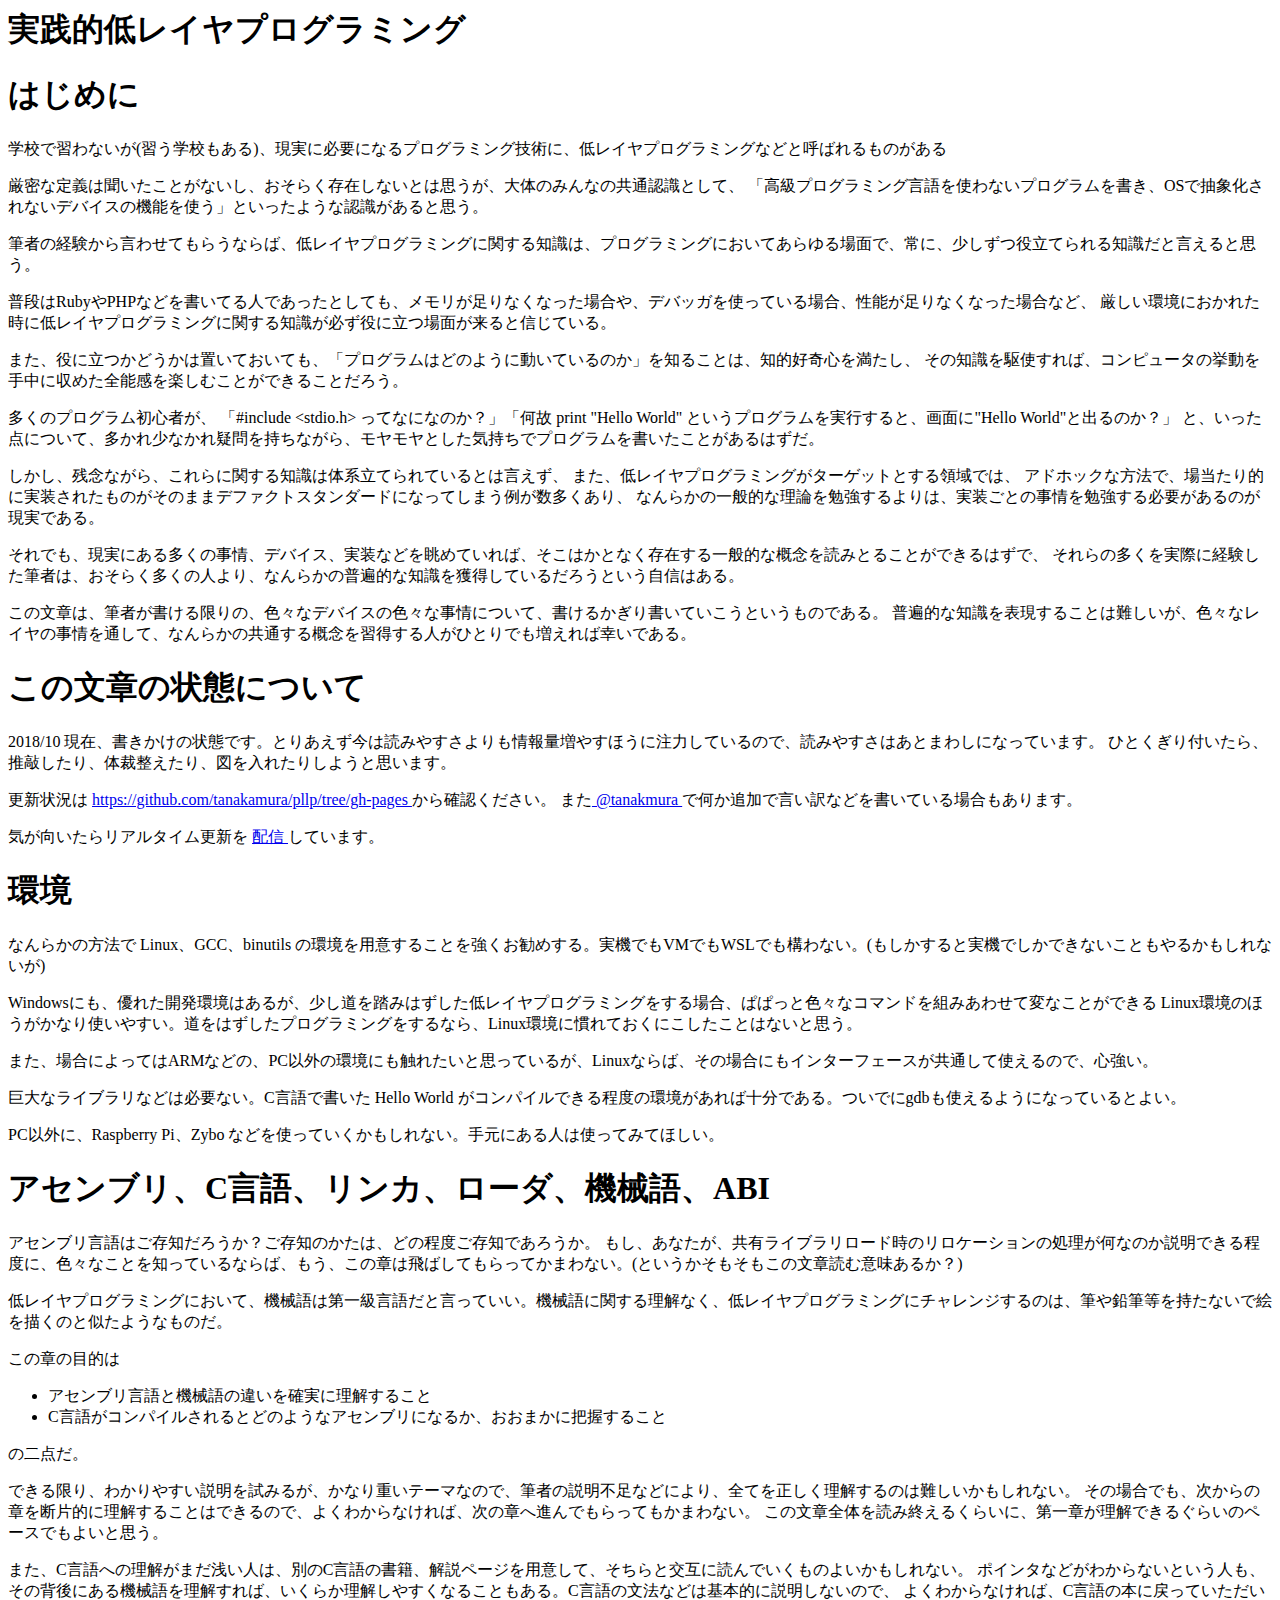
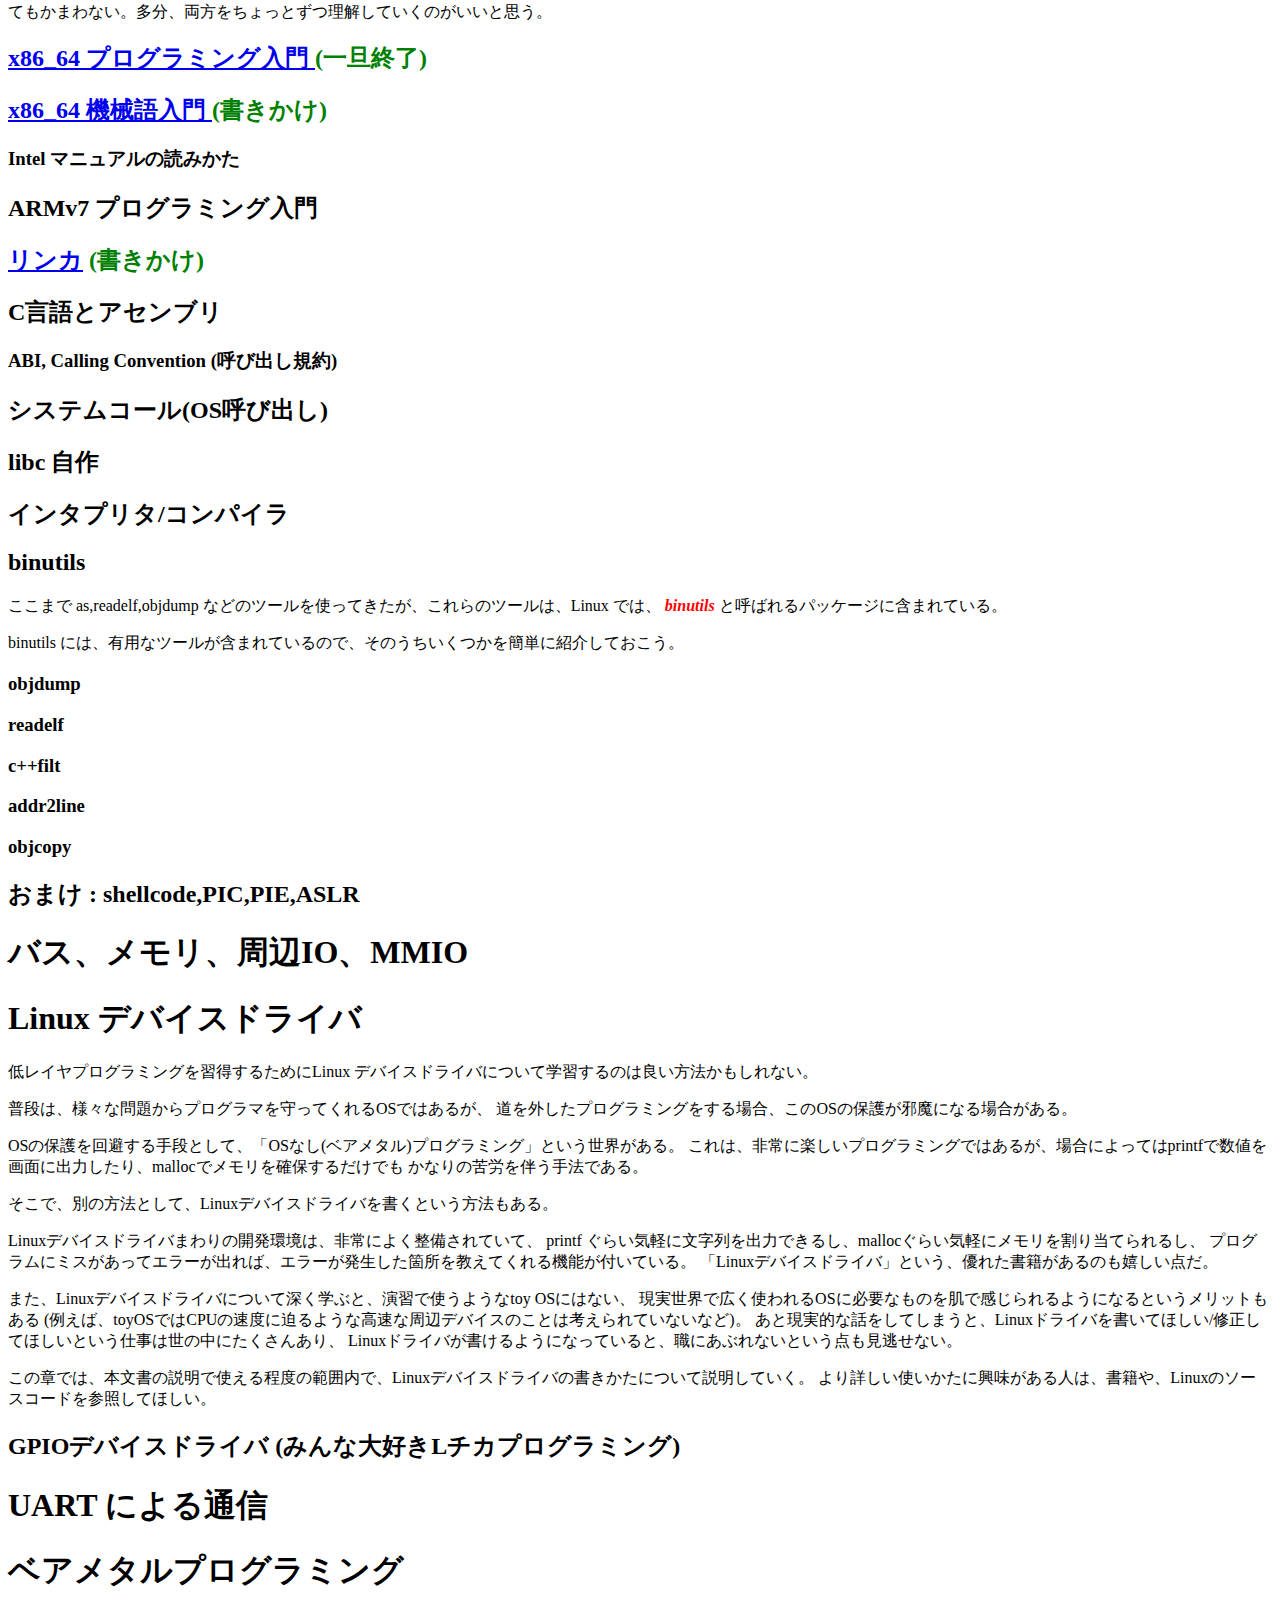
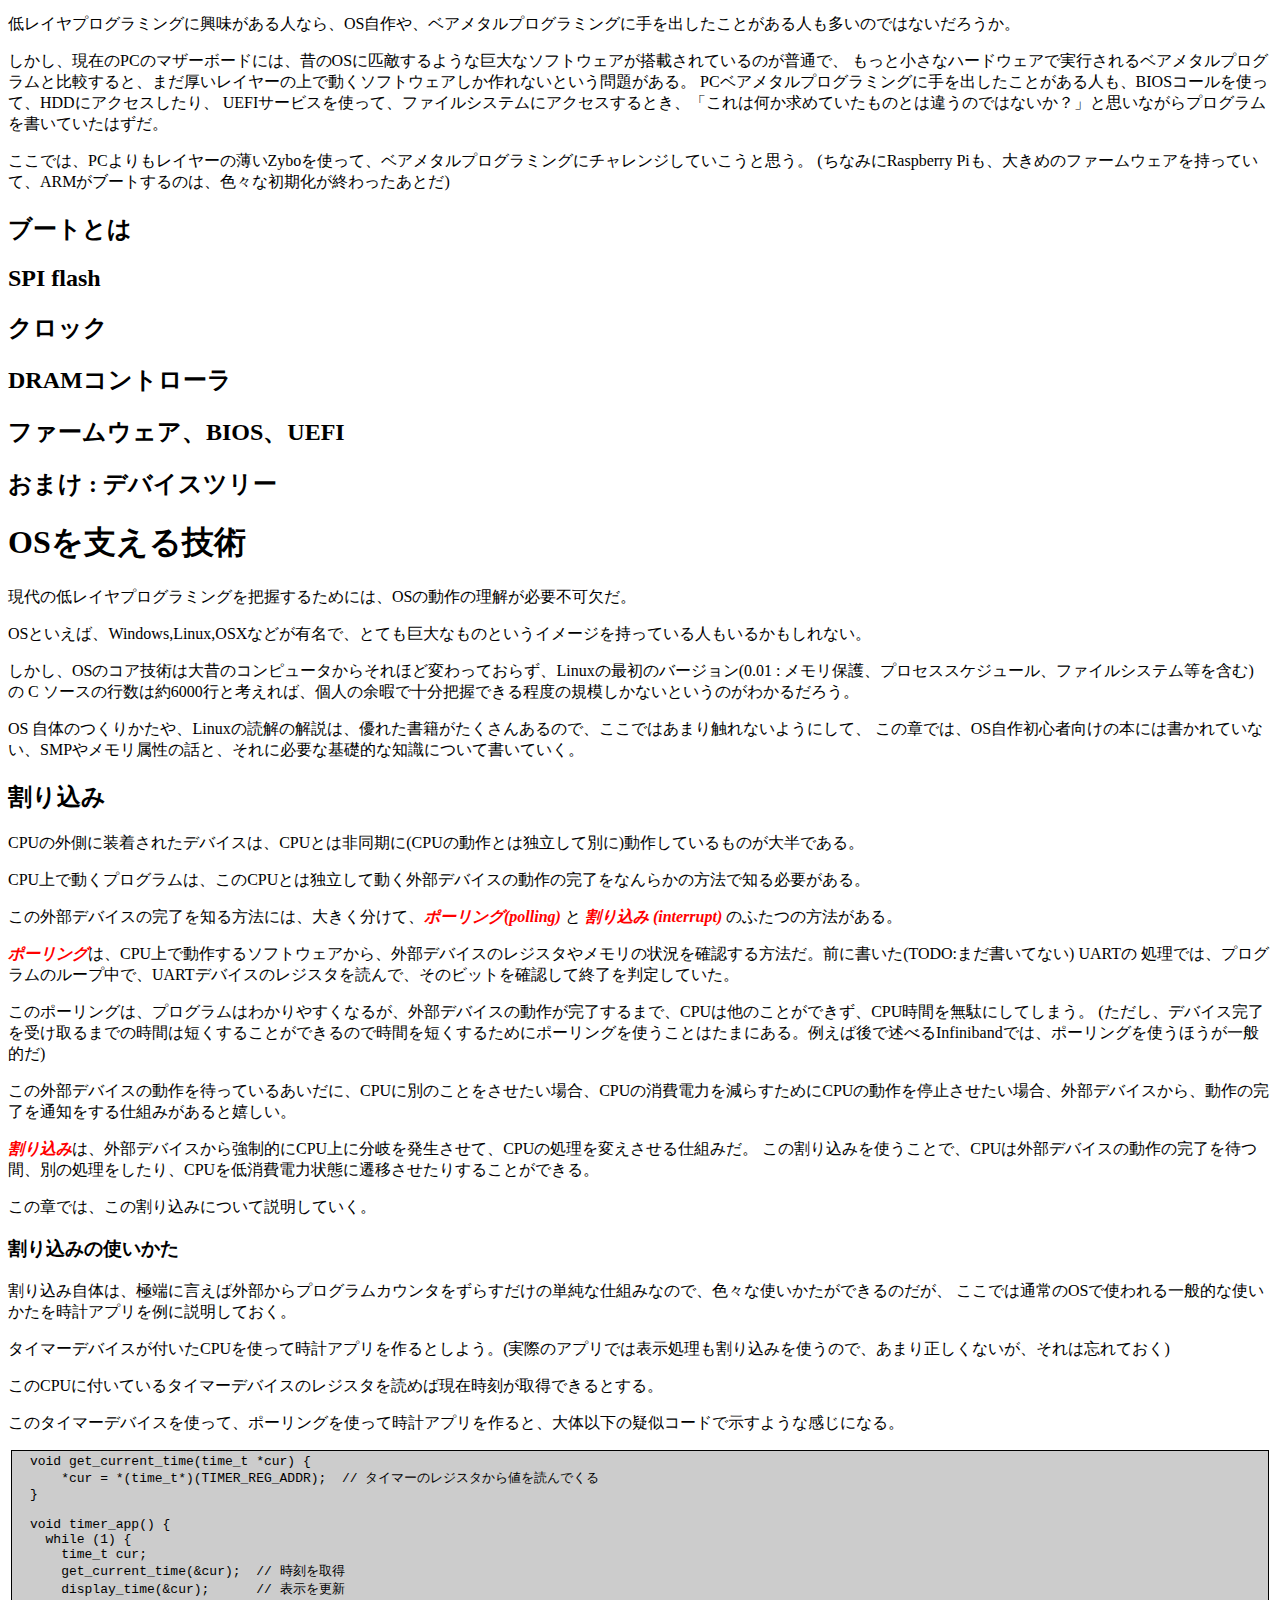
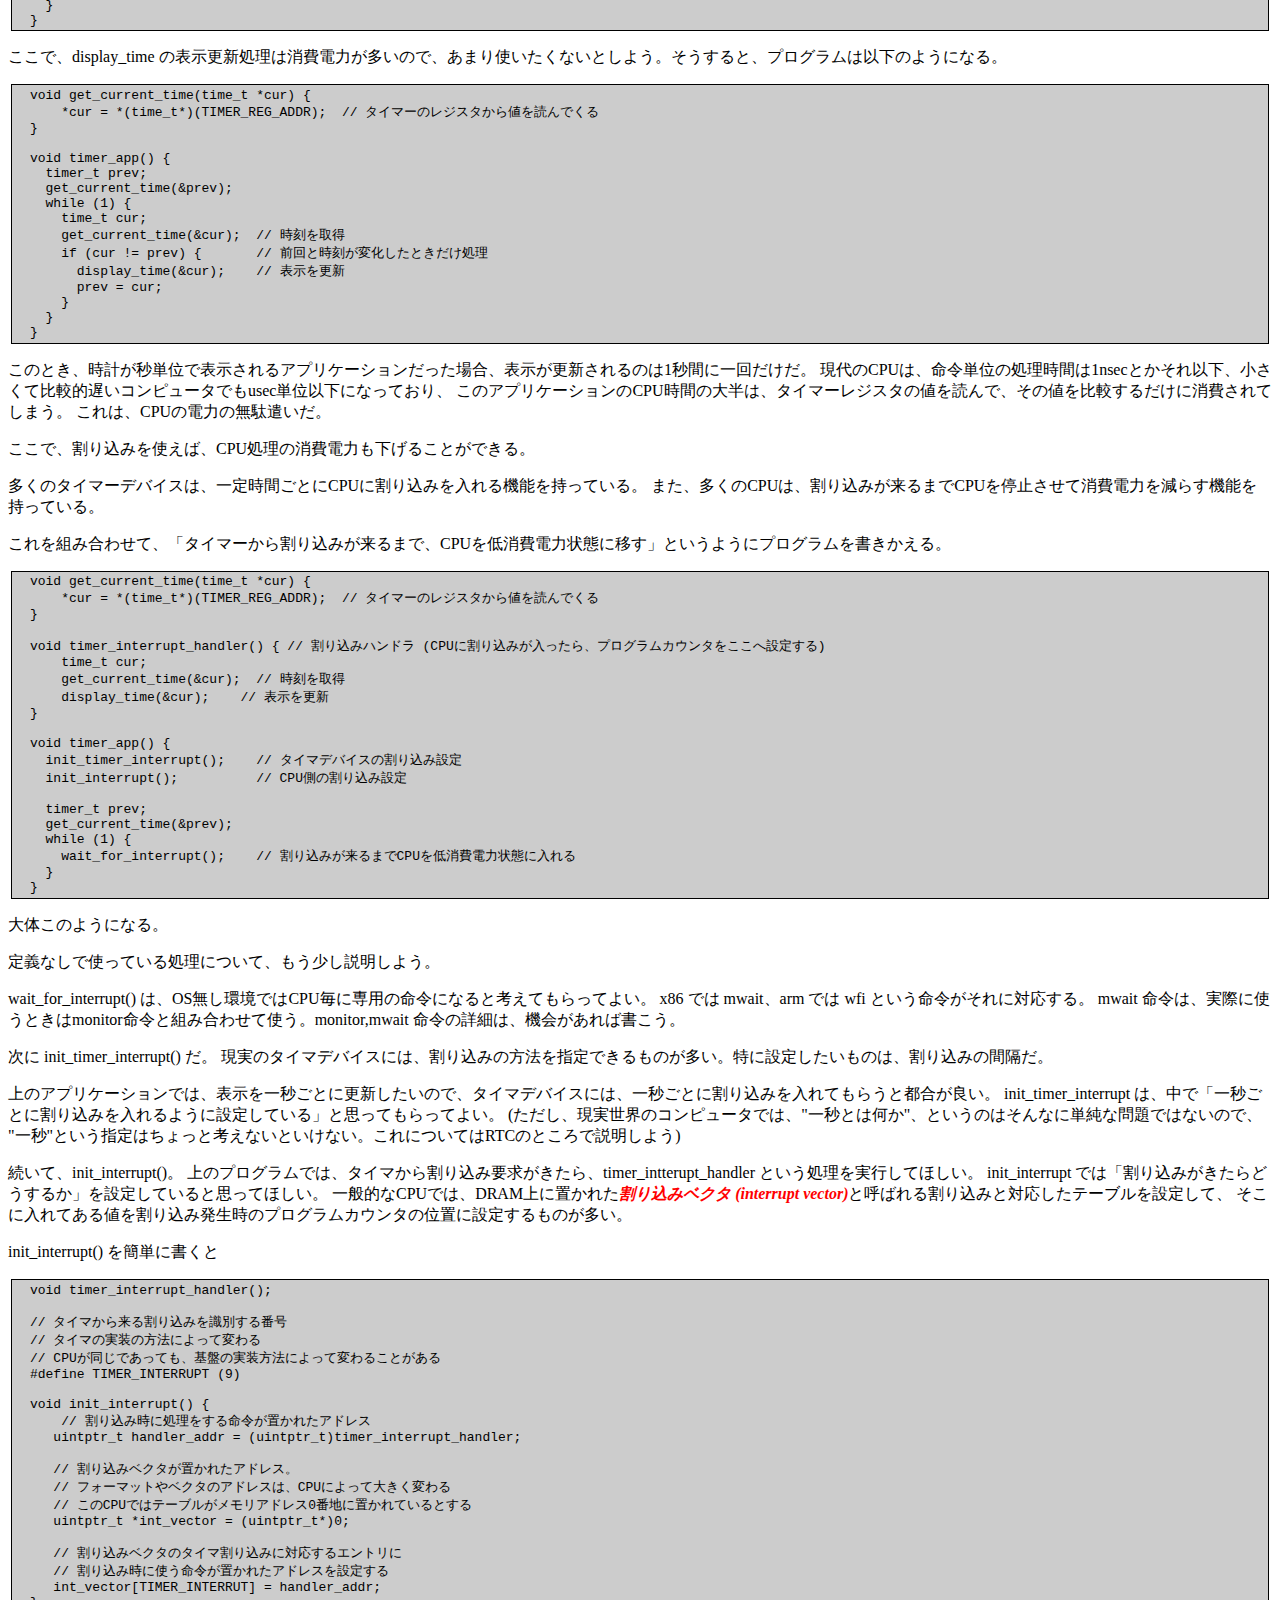
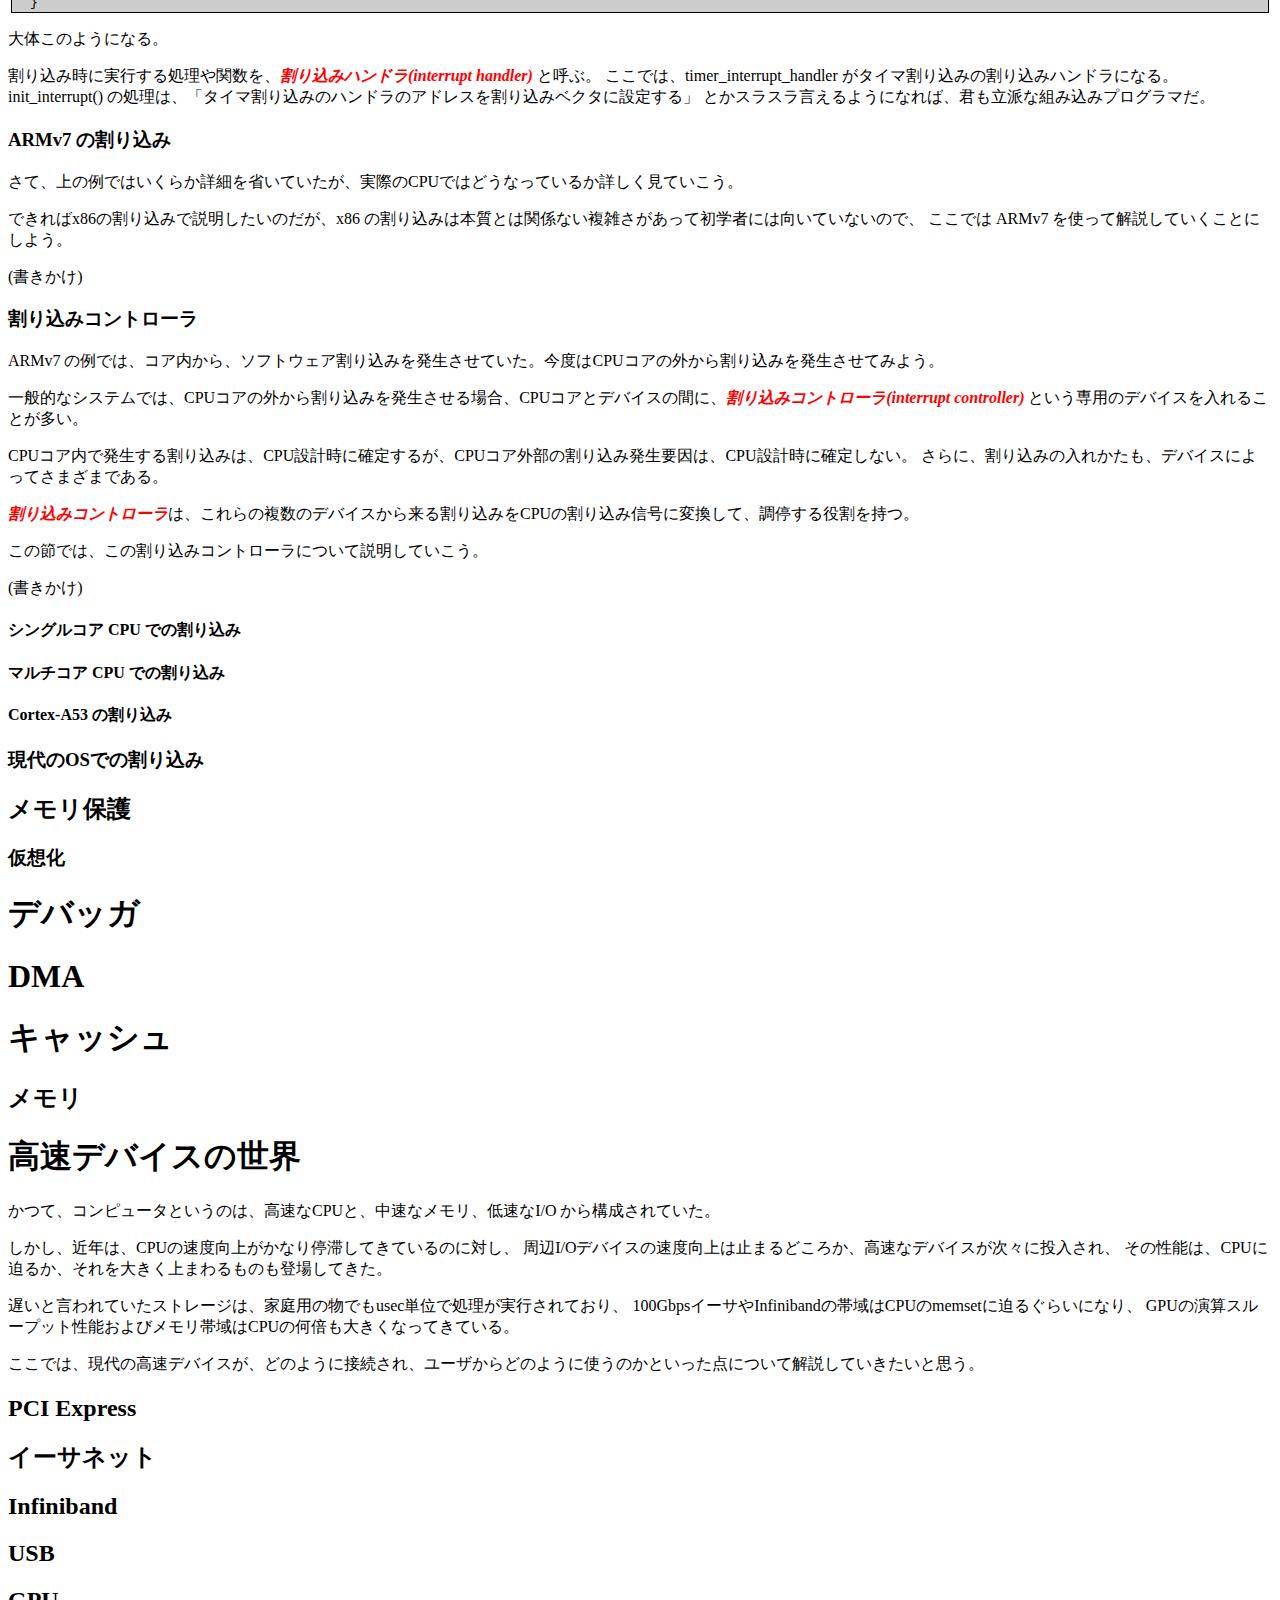
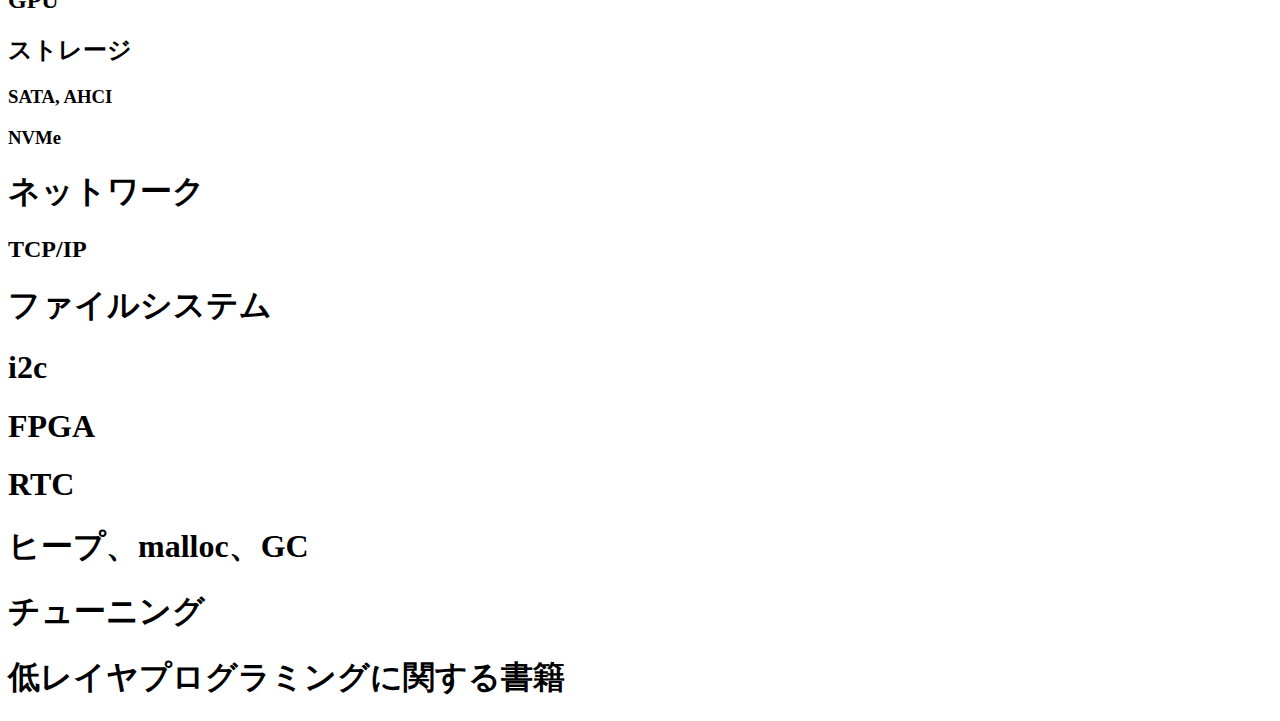
==== commit d91e382b: "a" ====
--- a/docs/index.html
+++ b/docs/index.html
@@ -371,10 +371,11 @@
   このとき、時計が秒単位で表示されるアプリケーションだった場合、表示が更新されるのは1秒間に一回だけだ。
   現代のCPUは、命令単位の処理時間は1nsecとかそれ以下、小さくて比較的遅いコンピュータでもusec単位以下になっており、
   このアプリケーションのCPU時間の大半は、タイマーレジスタの値を読んで、その値を比較するだけに消費されてしまう。
-</p>
-
-<p>
-  ここで、さらにCPU処理の消費電力も下げたいとしよう。
+  これは、CPUの電力の無駄遣いだ。
+</p>
+
+<p>
+  ここで、割り込みを使えば、CPU処理の消費電力も下げることができる。
 </p>
 
 <p>
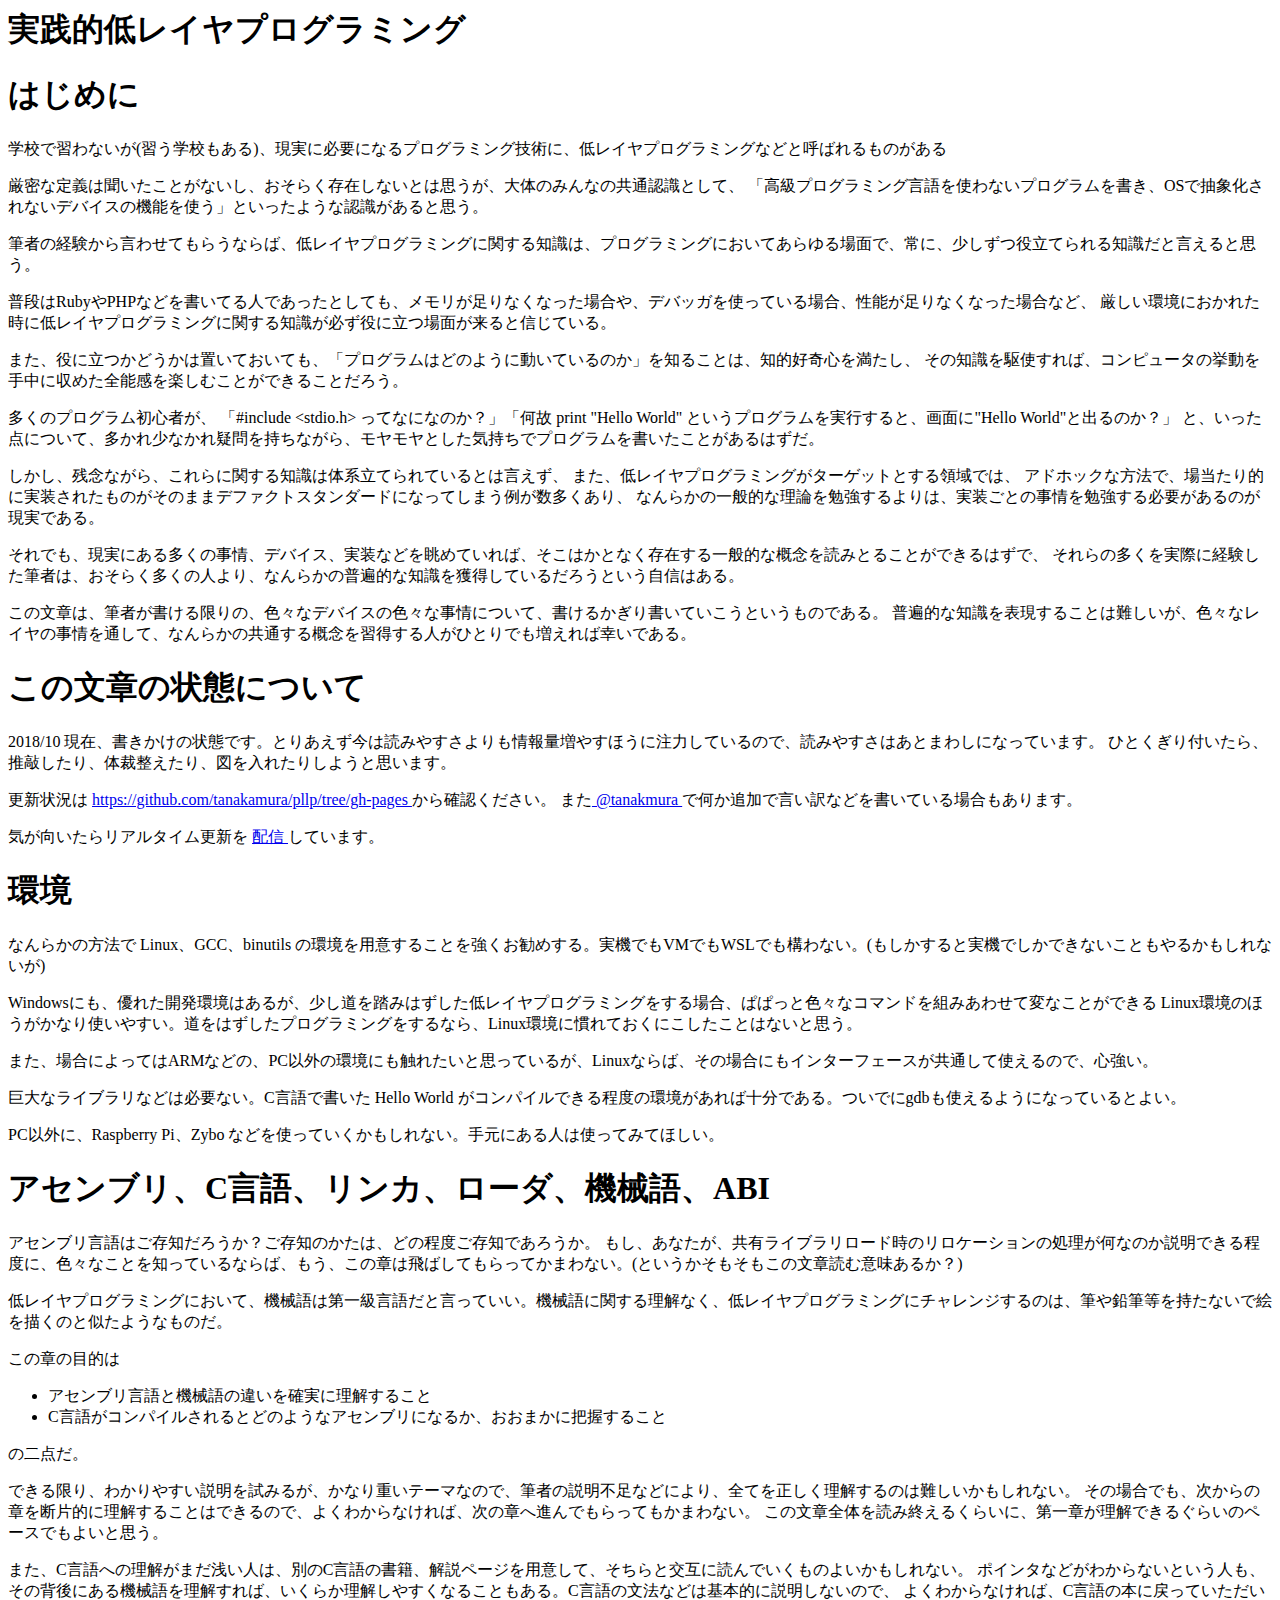
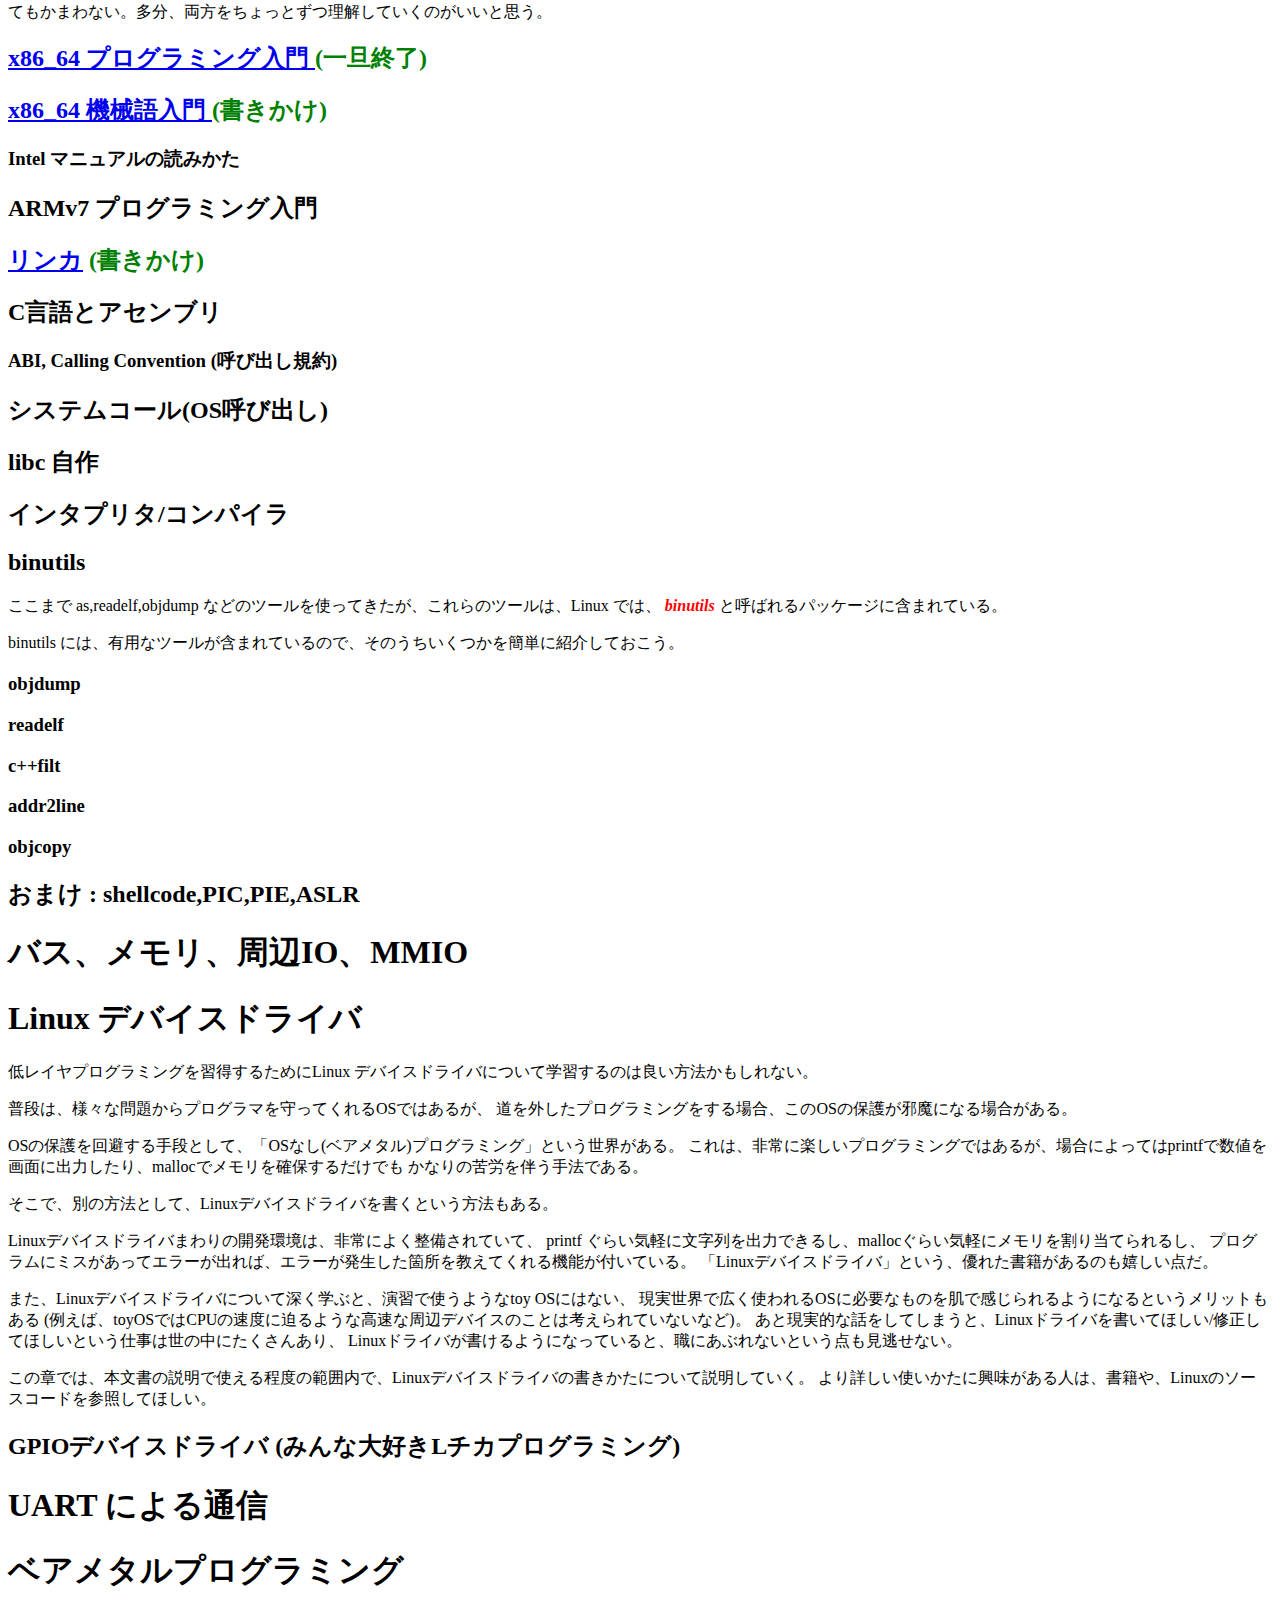
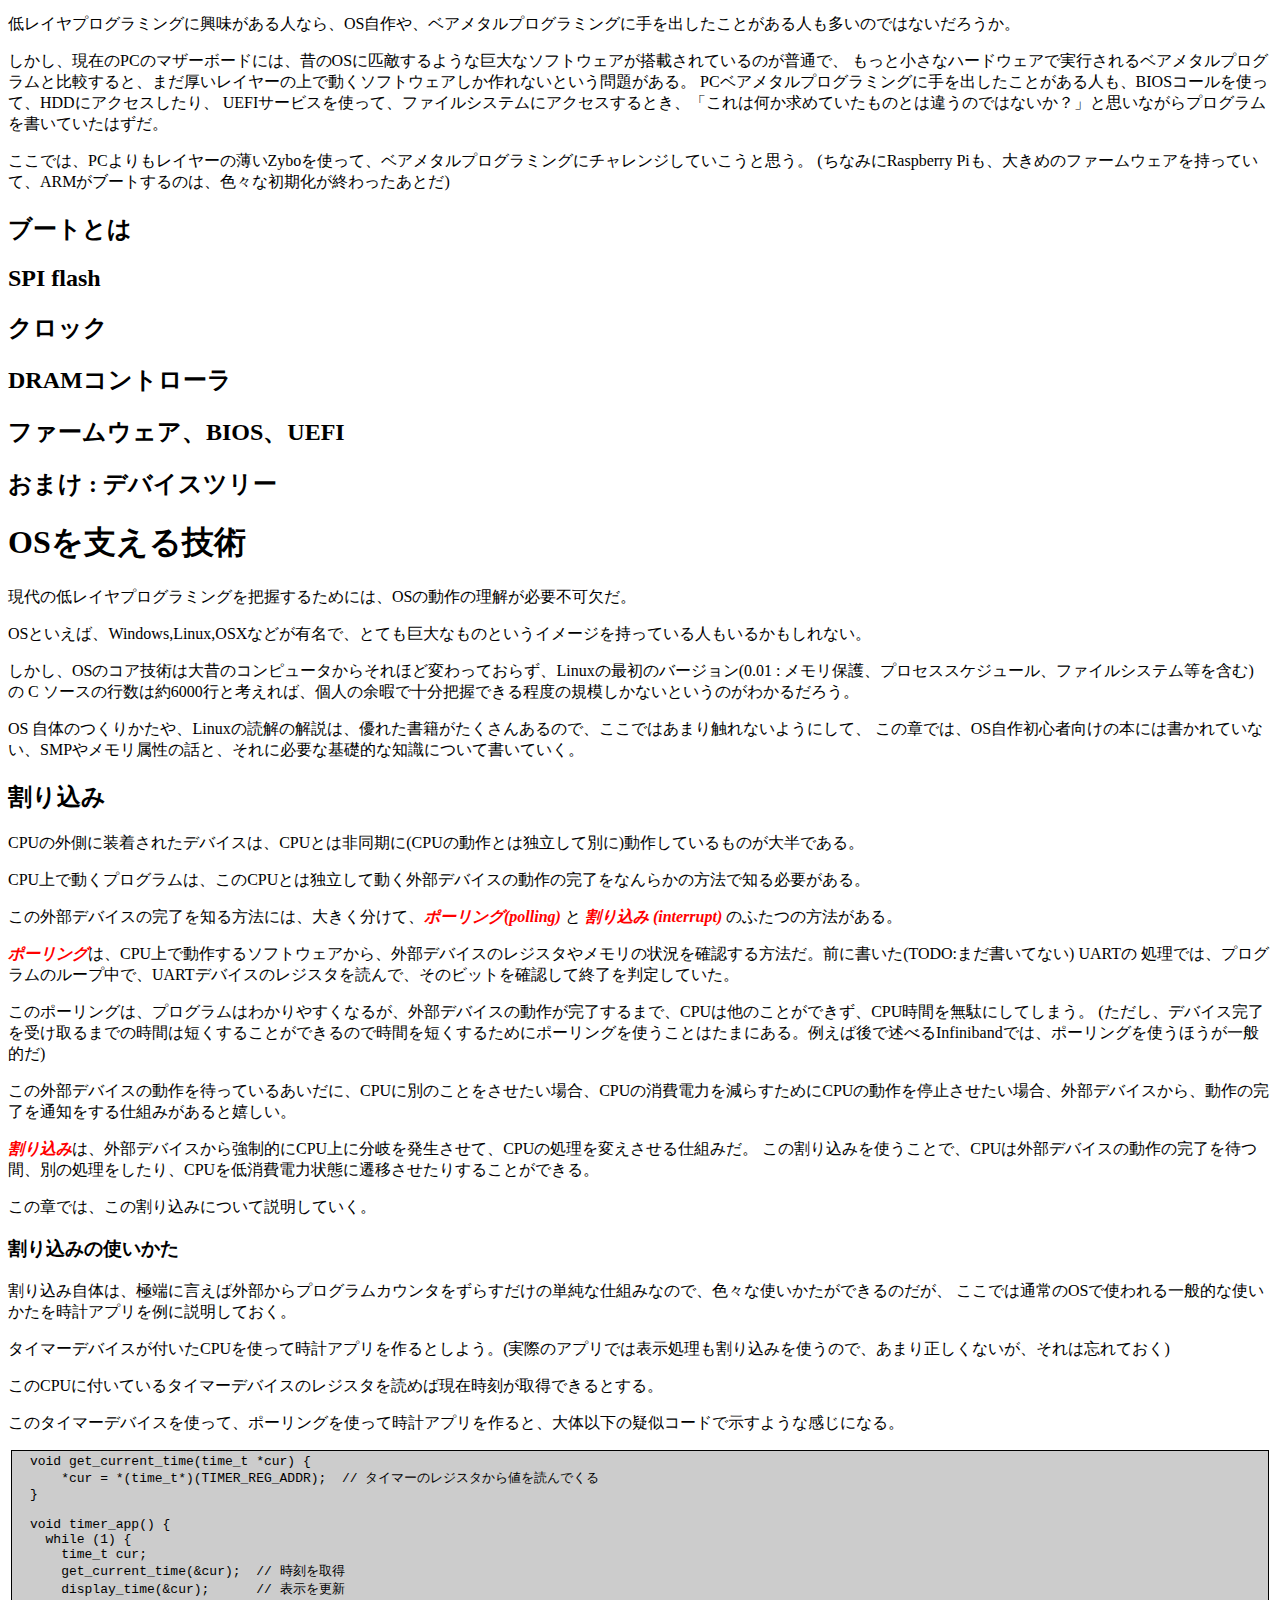
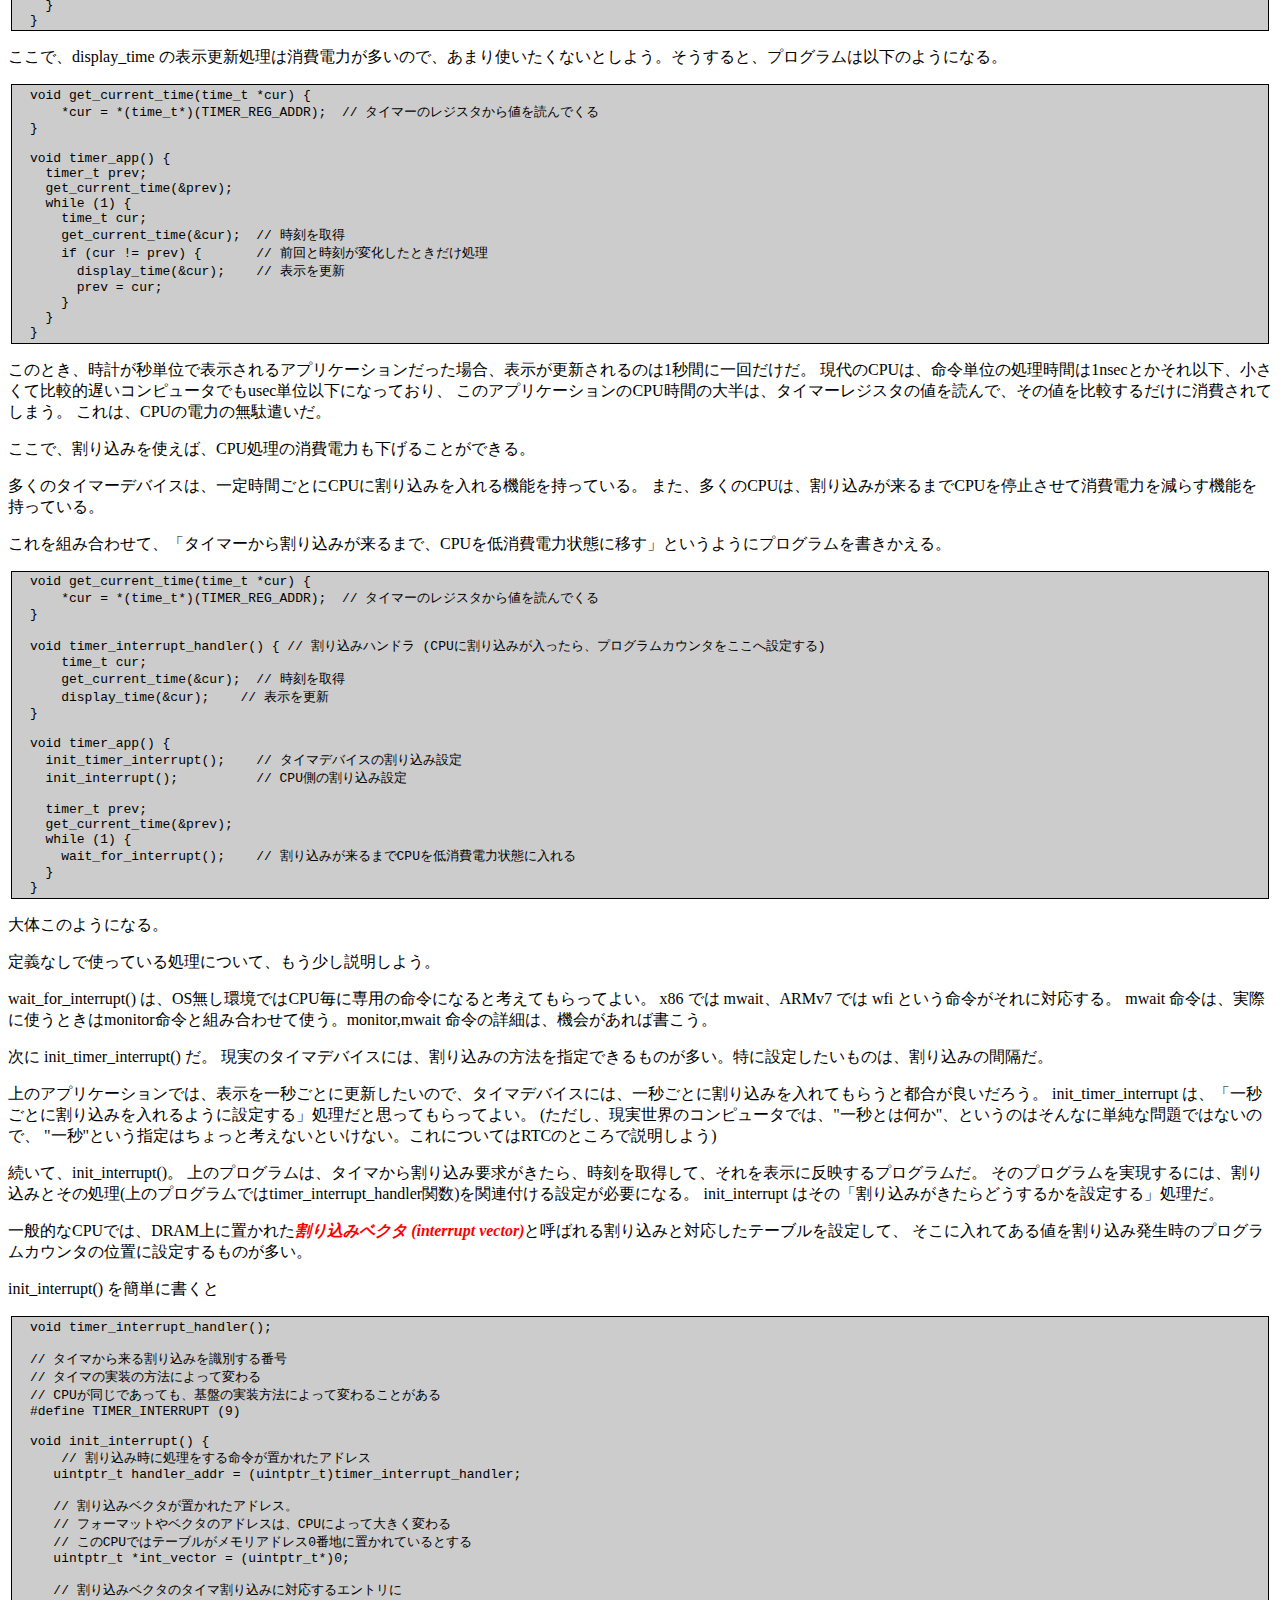
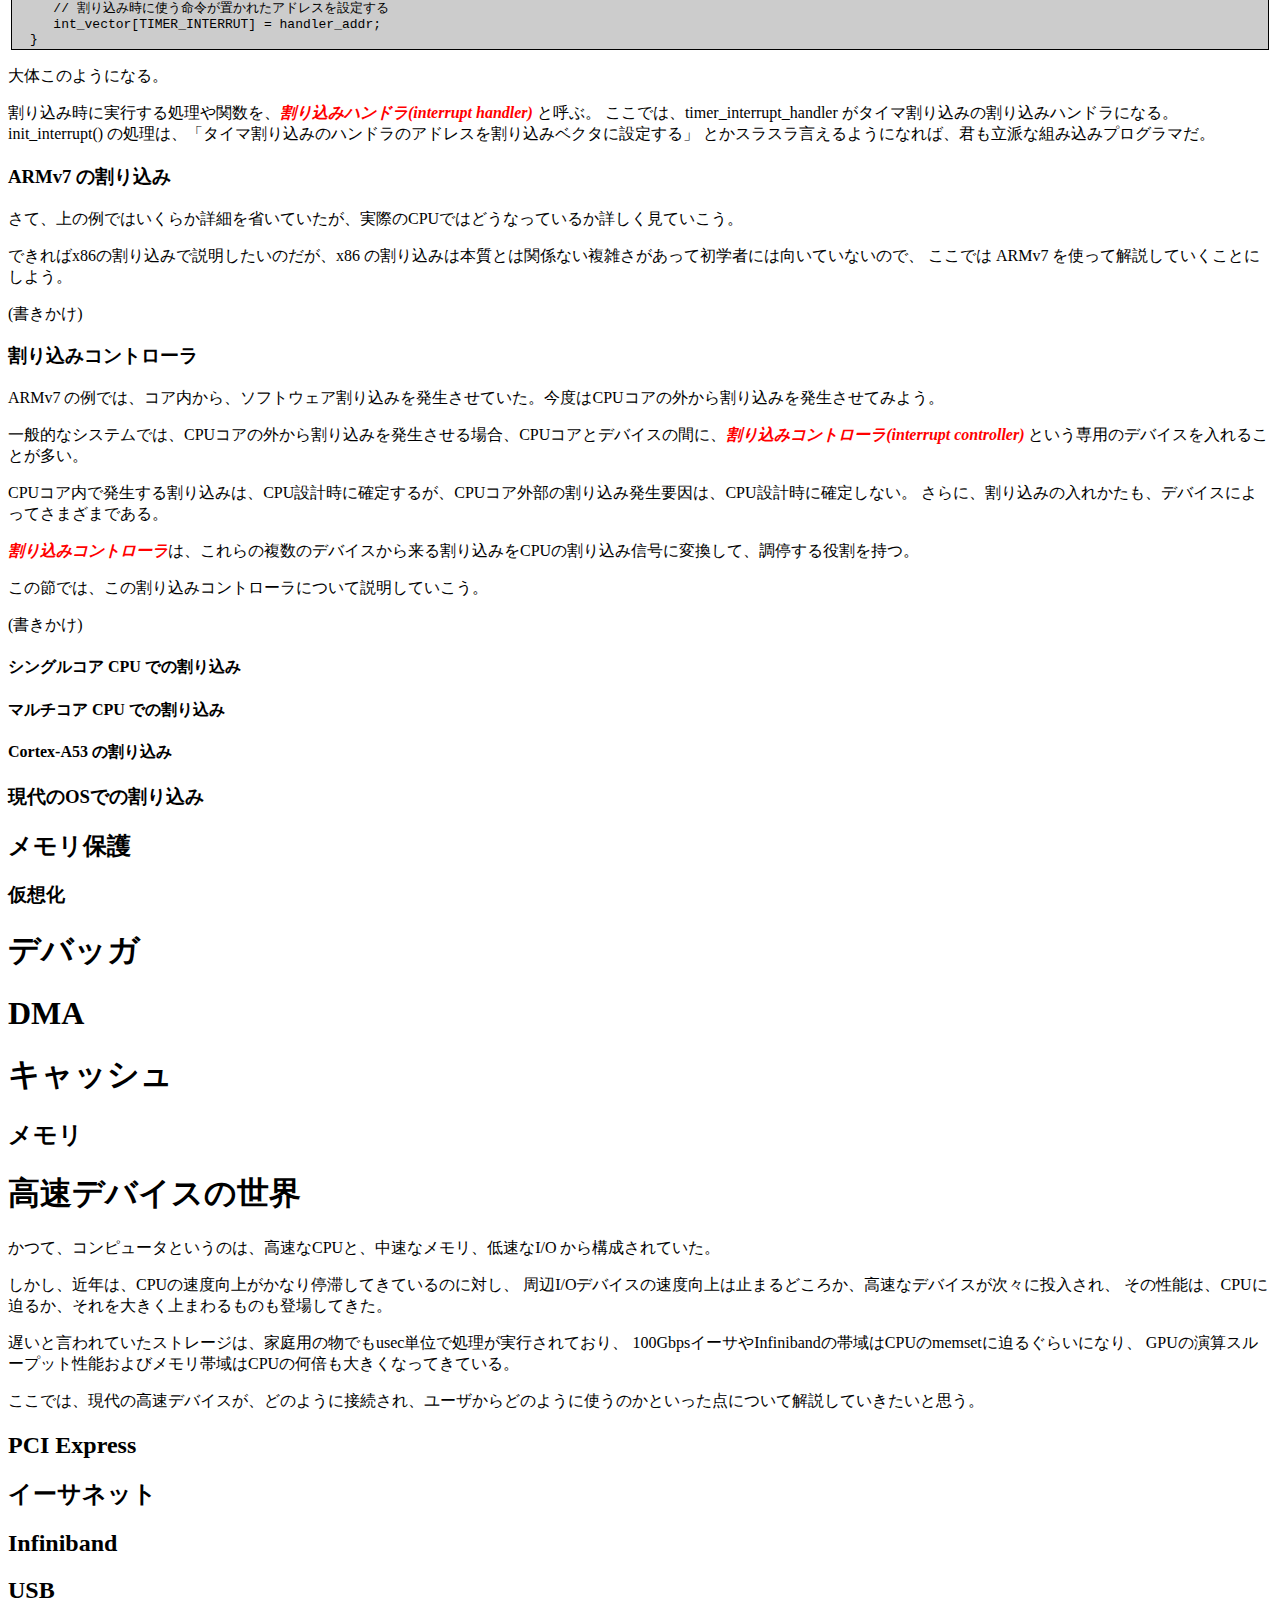
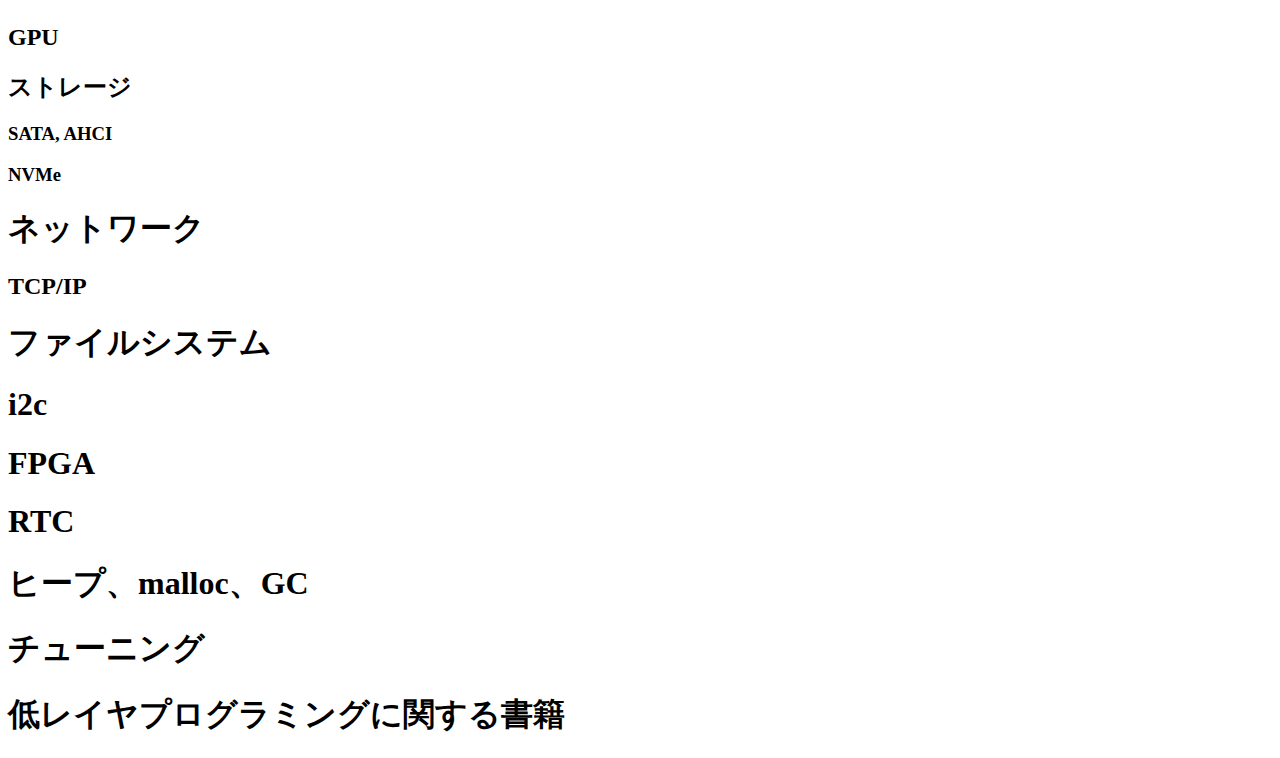
==== commit b713f450: "a" ====
--- a/docs/index.html
+++ b/docs/index.html
@@ -416,7 +416,7 @@
 
 <p>
   wait_for_interrupt() は、OS無し環境ではCPU毎に専用の命令になると考えてもらってよい。
-  x86 では mwait、arm では wfi という命令がそれに対応する。
+  x86 では mwait、ARMv7 では wfi という命令がそれに対応する。
   mwait 命令は、実際に使うときはmonitor命令と組み合わせて使う。monitor,mwait 命令の詳細は、機会があれば書こう。
 </p>
 
@@ -426,8 +426,8 @@
 </p>
 
 <p>
-  上のアプリケーションでは、表示を一秒ごとに更新したいので、タイマデバイスには、一秒ごとに割り込みを入れてもらうと都合が良い。
-  init_timer_interrupt は、中で「一秒ごとに割り込みを入れるように設定している」と思ってもらってよい。
+  上のアプリケーションでは、表示を一秒ごとに更新したいので、タイマデバイスには、一秒ごとに割り込みを入れてもらうと都合が良いだろう。
+  init_timer_interrupt は、「一秒ごとに割り込みを入れるように設定する」処理だと思ってもらってよい。
 
   (ただし、現実世界のコンピュータでは、"一秒とは何か"、というのはそんなに単純な問題ではないので、
   "一秒"という指定はちょっと考えないといけない。これについてはRTCのところで説明しよう)
@@ -436,10 +436,13 @@
 <p>
   続いて、init_interrupt()。
 
-  上のプログラムでは、タイマから割り込み要求がきたら、timer_intterupt_handler という処理を実行してほしい。
-
-  init_interrupt では「割り込みがきたらどうするか」を設定していると思ってほしい。
-
+  上のプログラムは、タイマから割り込み要求がきたら、時刻を取得して、それを表示に反映するプログラムだ。
+  そのプログラムを実現するには、割り込みとその処理(上のプログラムではtimer_interrupt_handler関数)を関連付ける設定が必要になる。
+
+  init_interrupt はその「割り込みがきたらどうするかを設定する」処理だ。
+</p>
+
+<p>
   一般的なCPUでは、DRAM上に置かれた<em>割り込みベクタ (interrupt vector)</em>と呼ばれる割り込みと対応したテーブルを設定して、
   そこに入れてある値を割り込み発生時のプログラムカウンタの位置に設定するものが多い。
 </p>
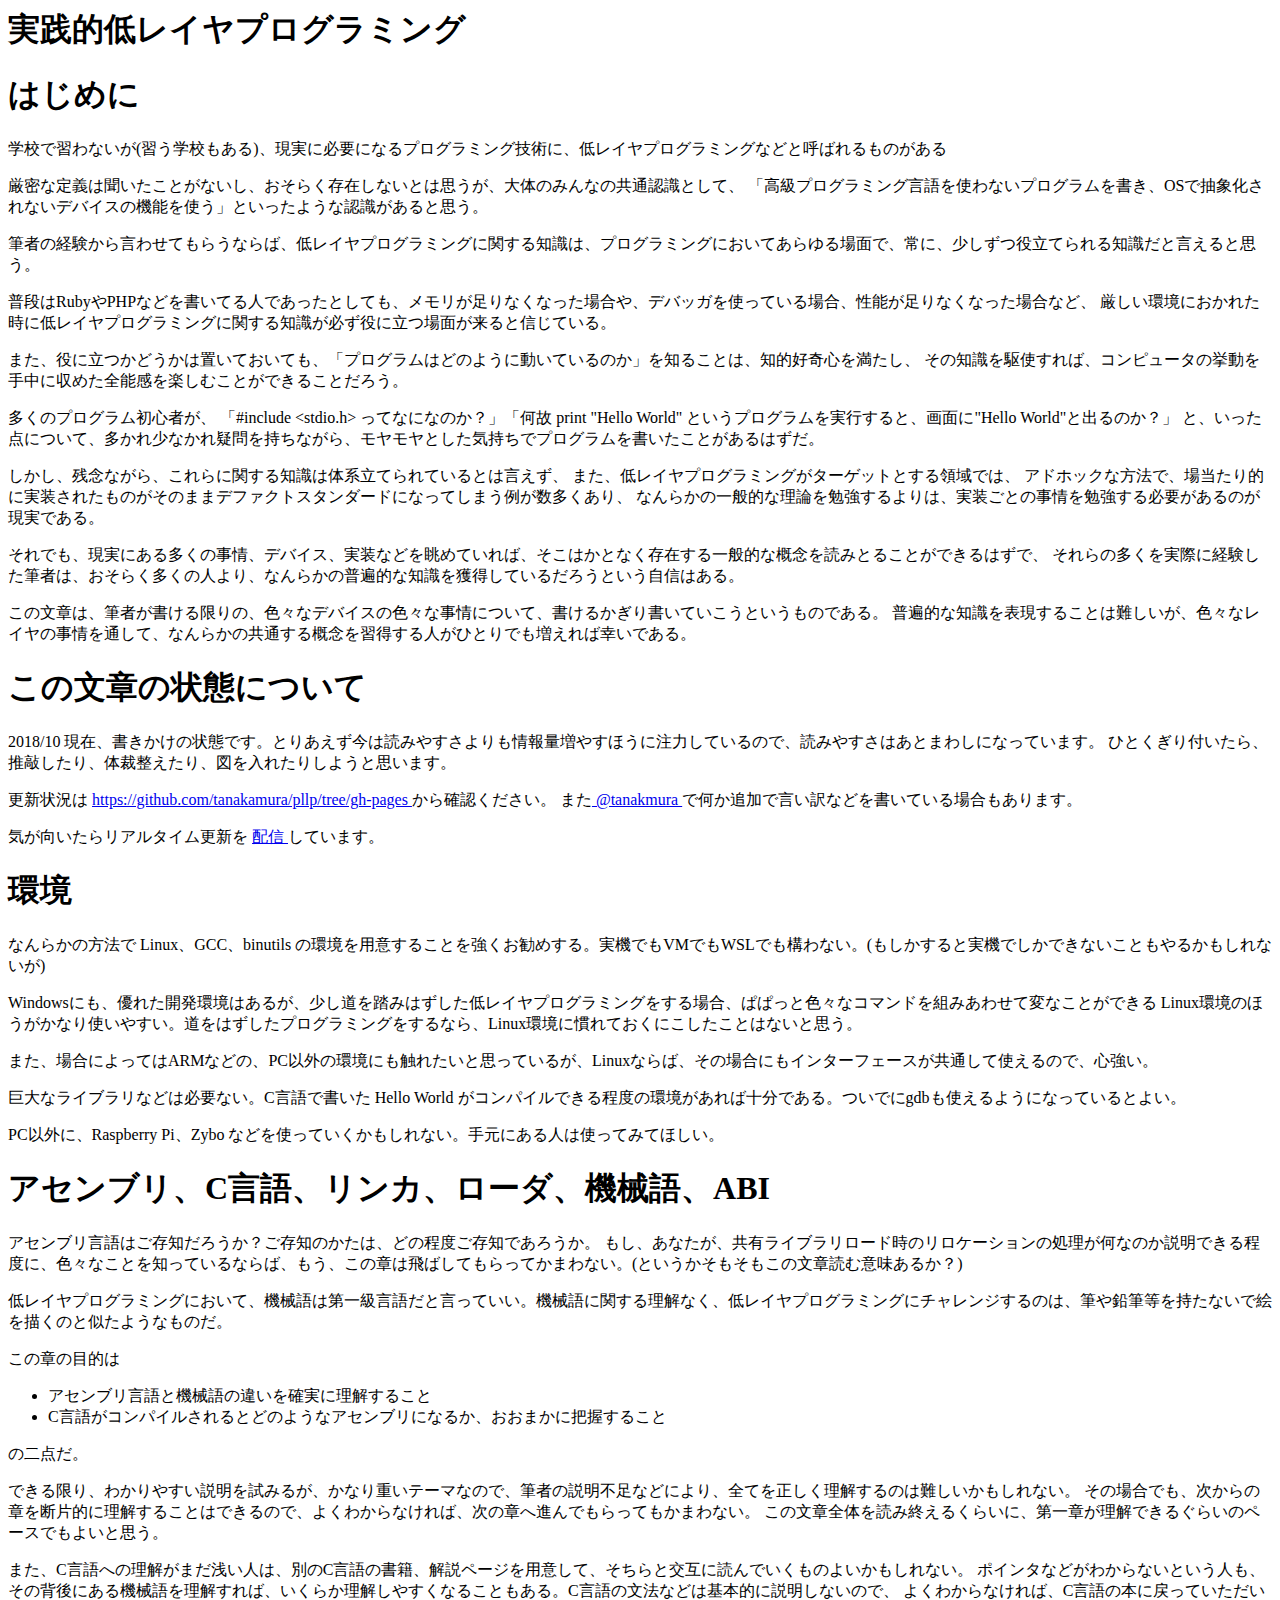
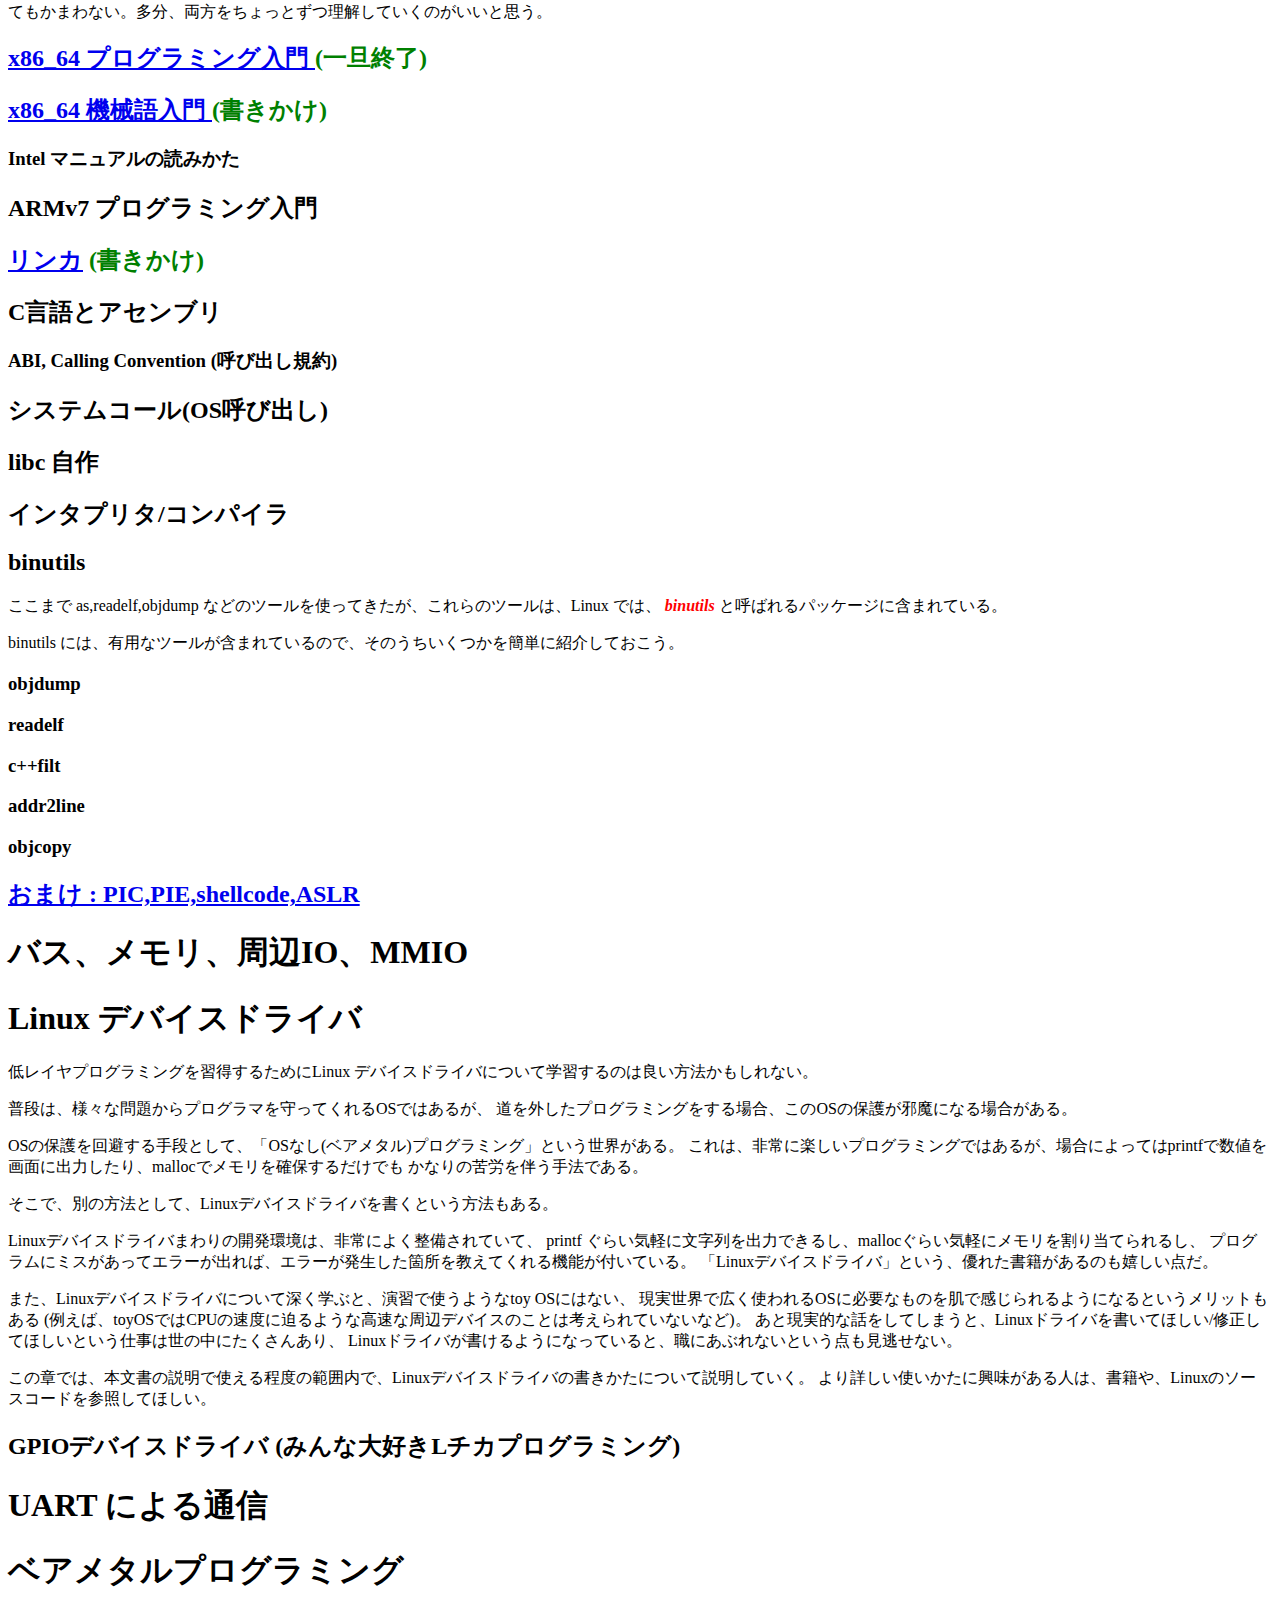
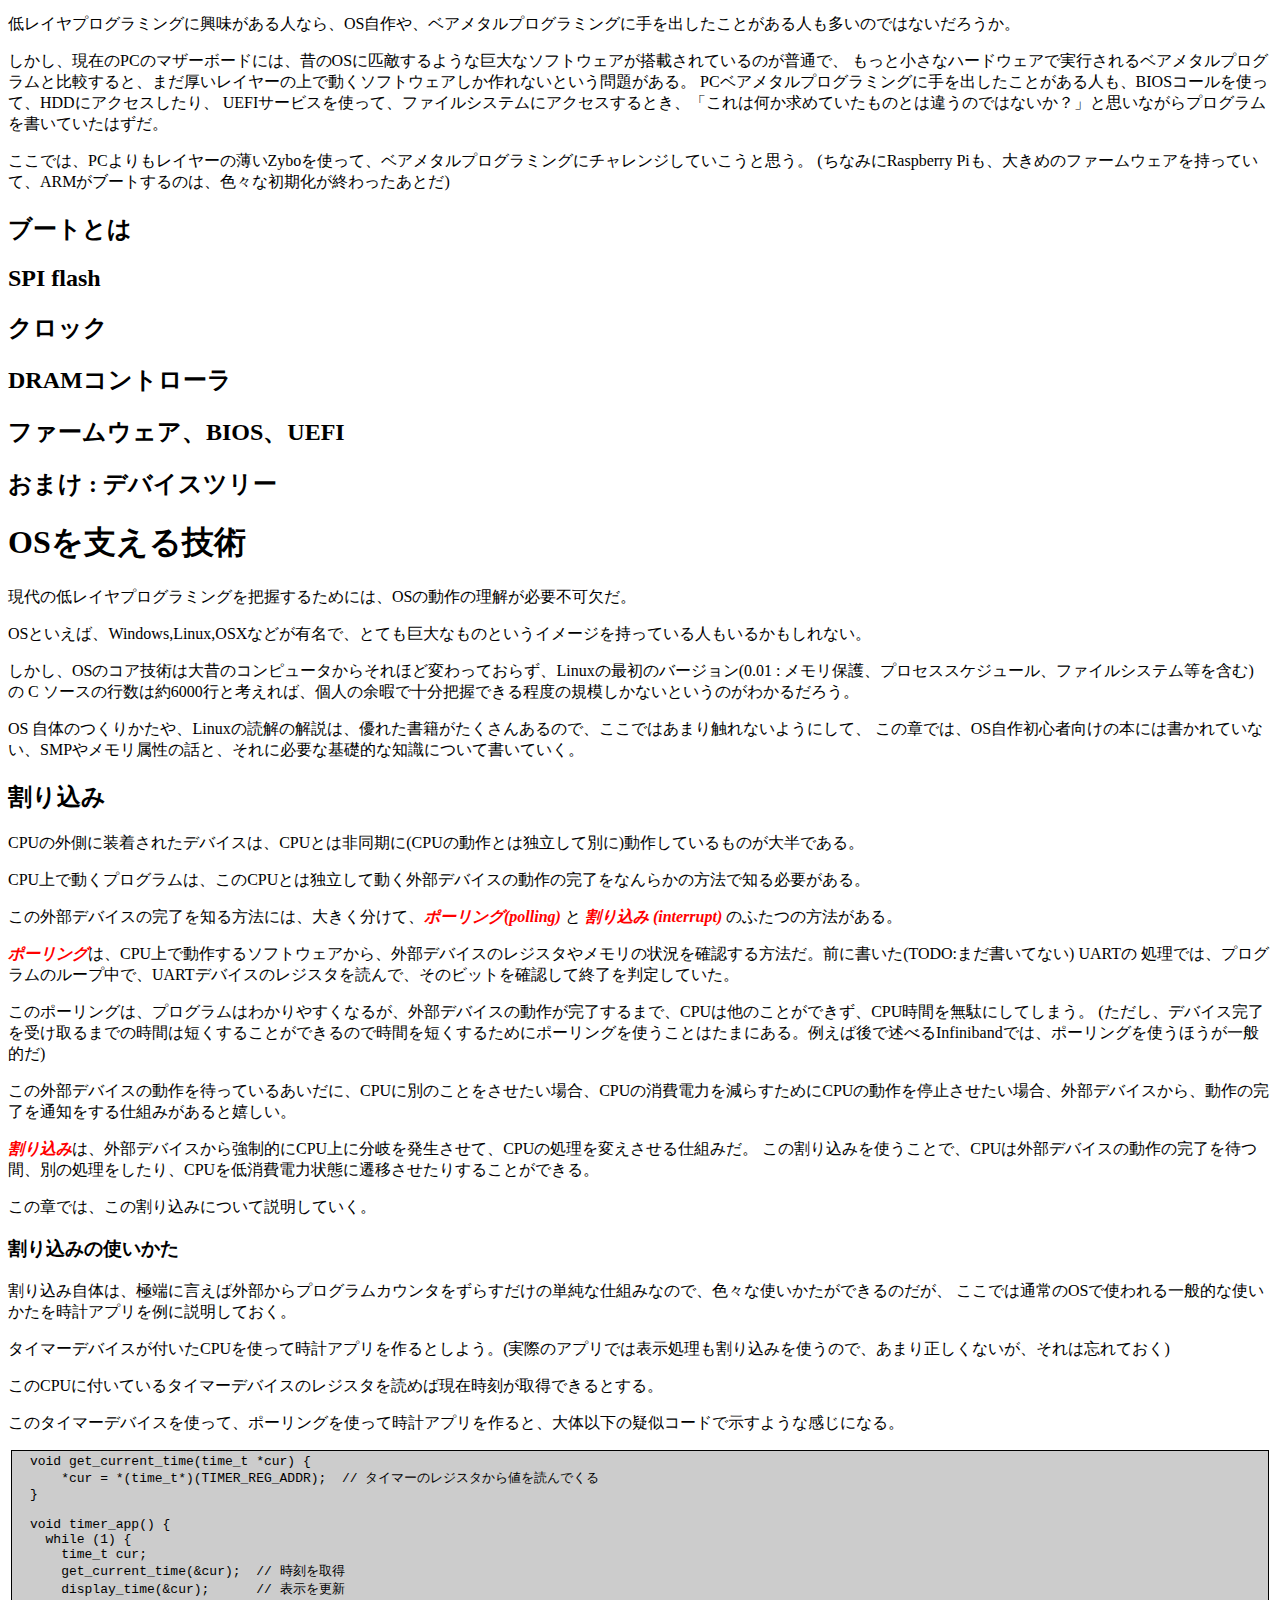
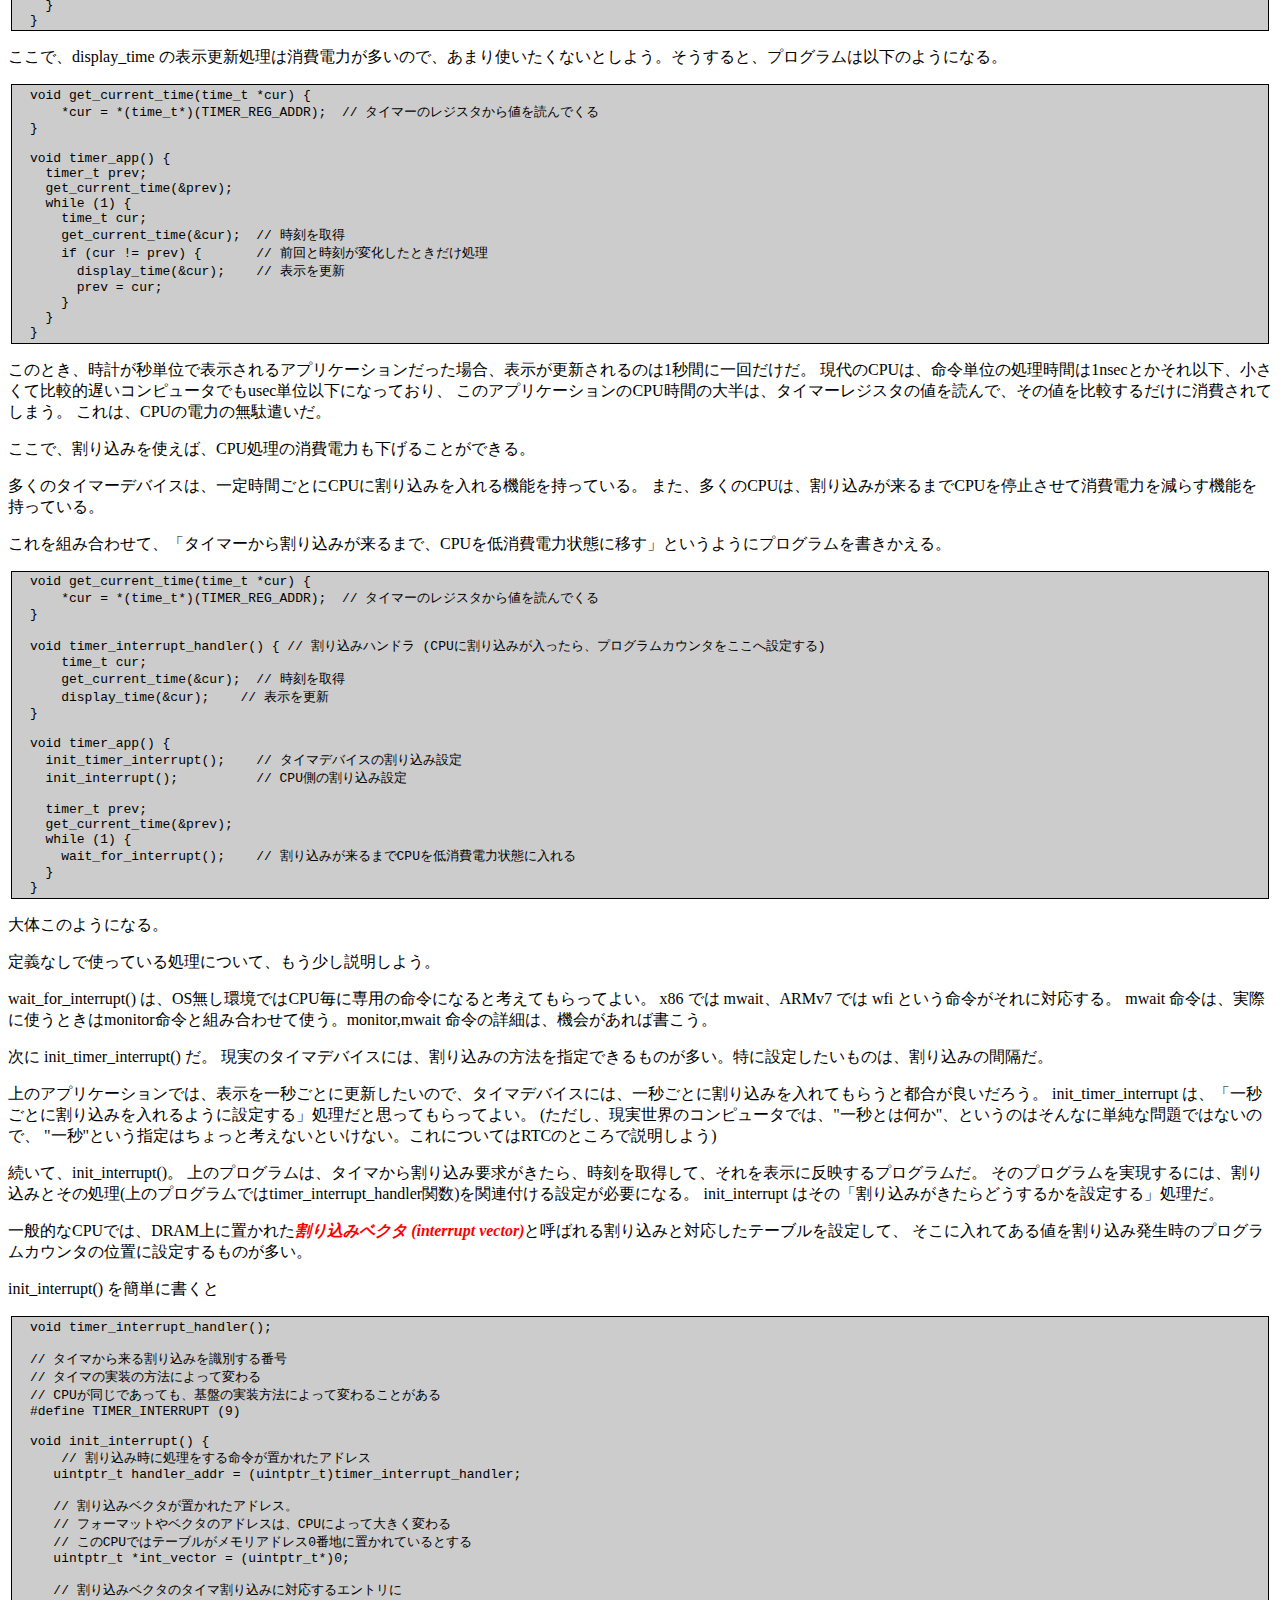
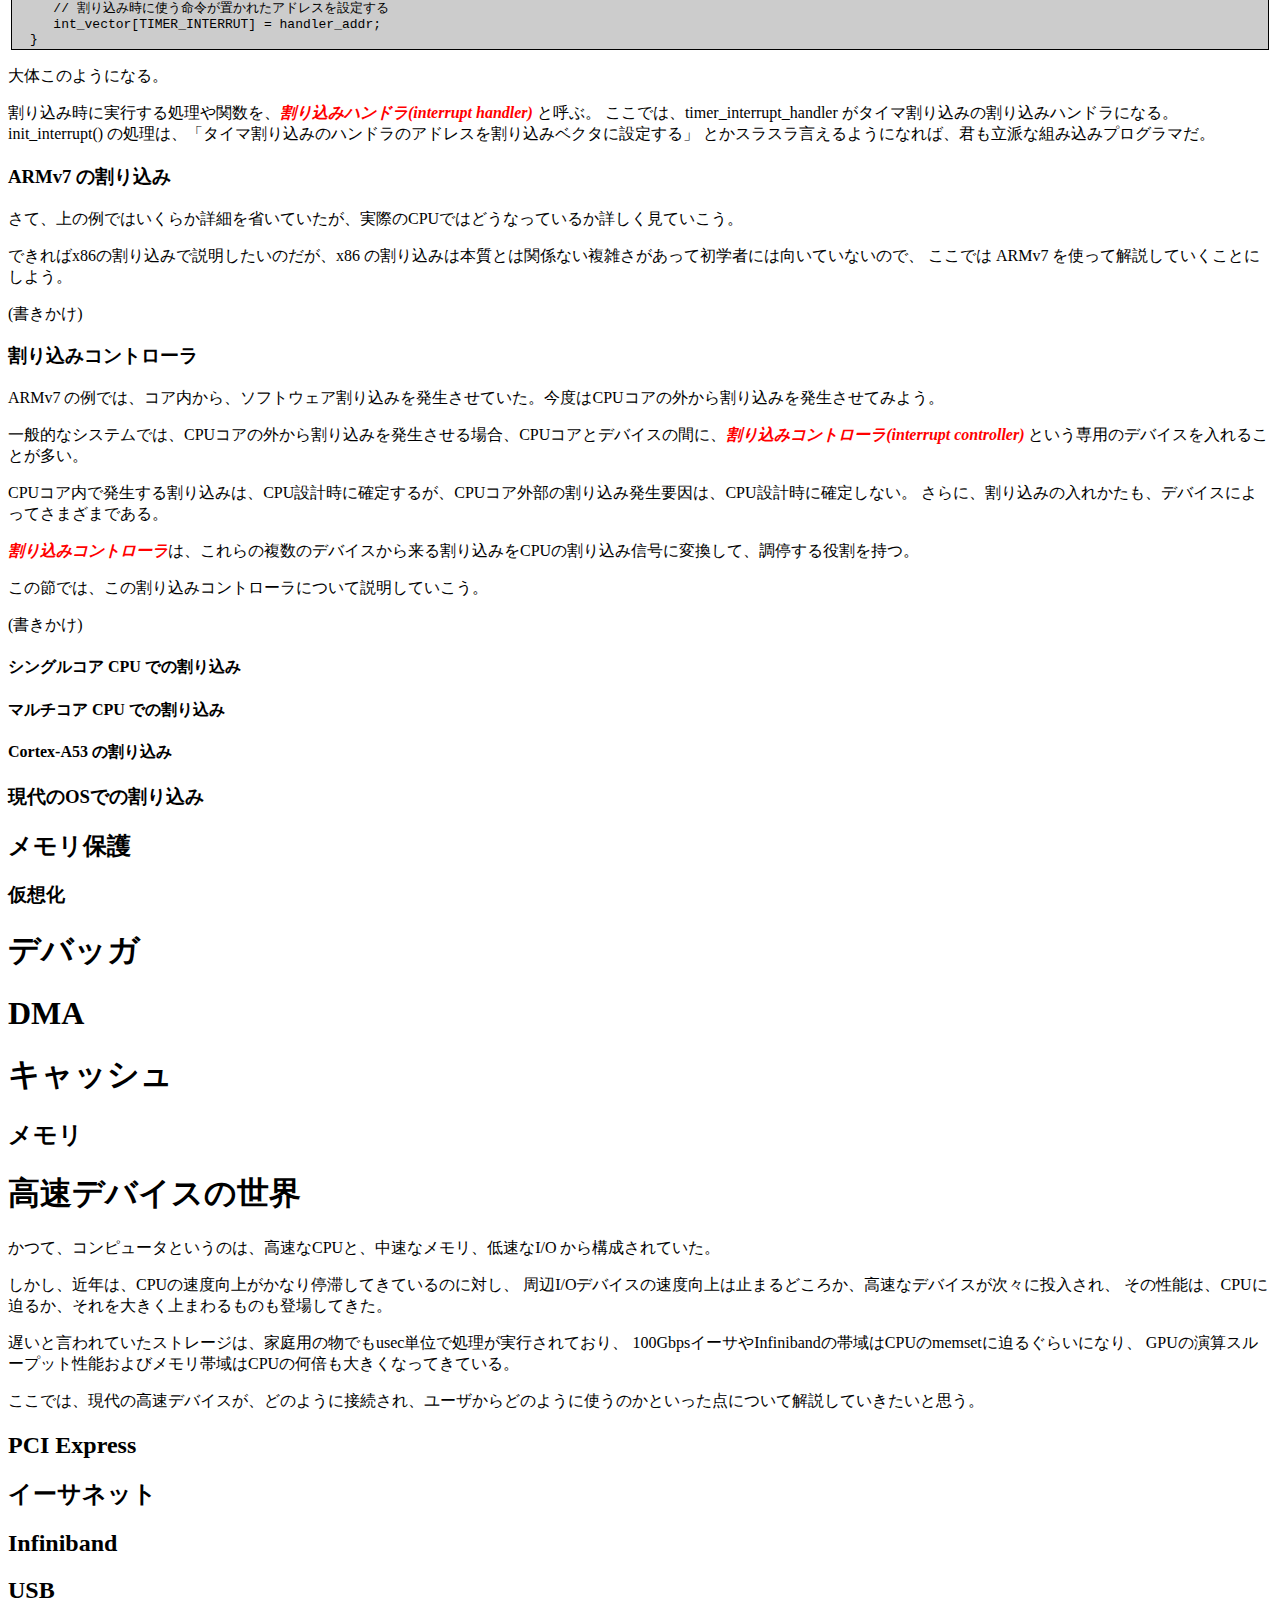
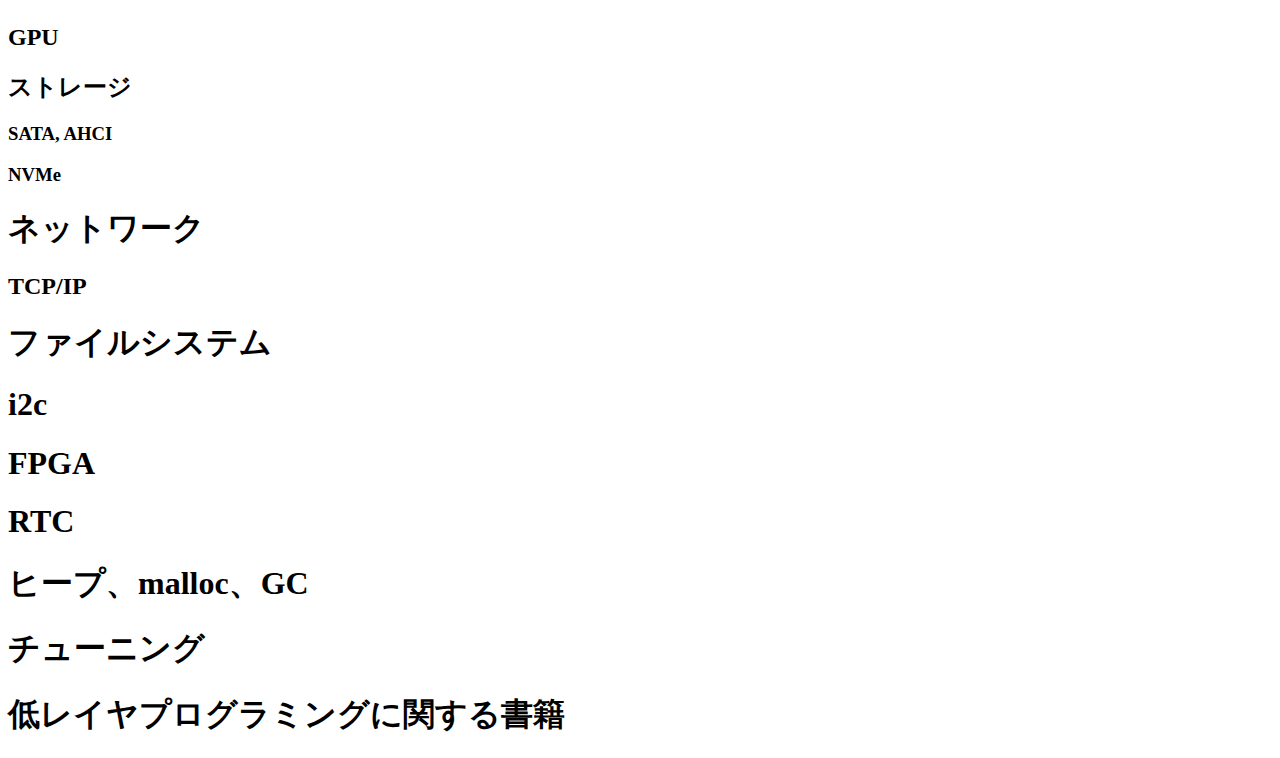
==== commit 82671761: "pic" ====
--- a/docs/index.html
+++ b/docs/index.html
@@ -186,7 +186,8 @@
 <h3> addr2line </h3>
 <h3> objcopy </h3>
 
- <h2> おまけ : shellcode,PIC,PIE,ASLR </h2>
+<h2> <a href="pic_pie.html">おまけ : PIC,PIE,shellcode,ASLR</a> </h2>
+
 
 <h1> バス、メモリ、周辺IO、MMIO </h1>
 
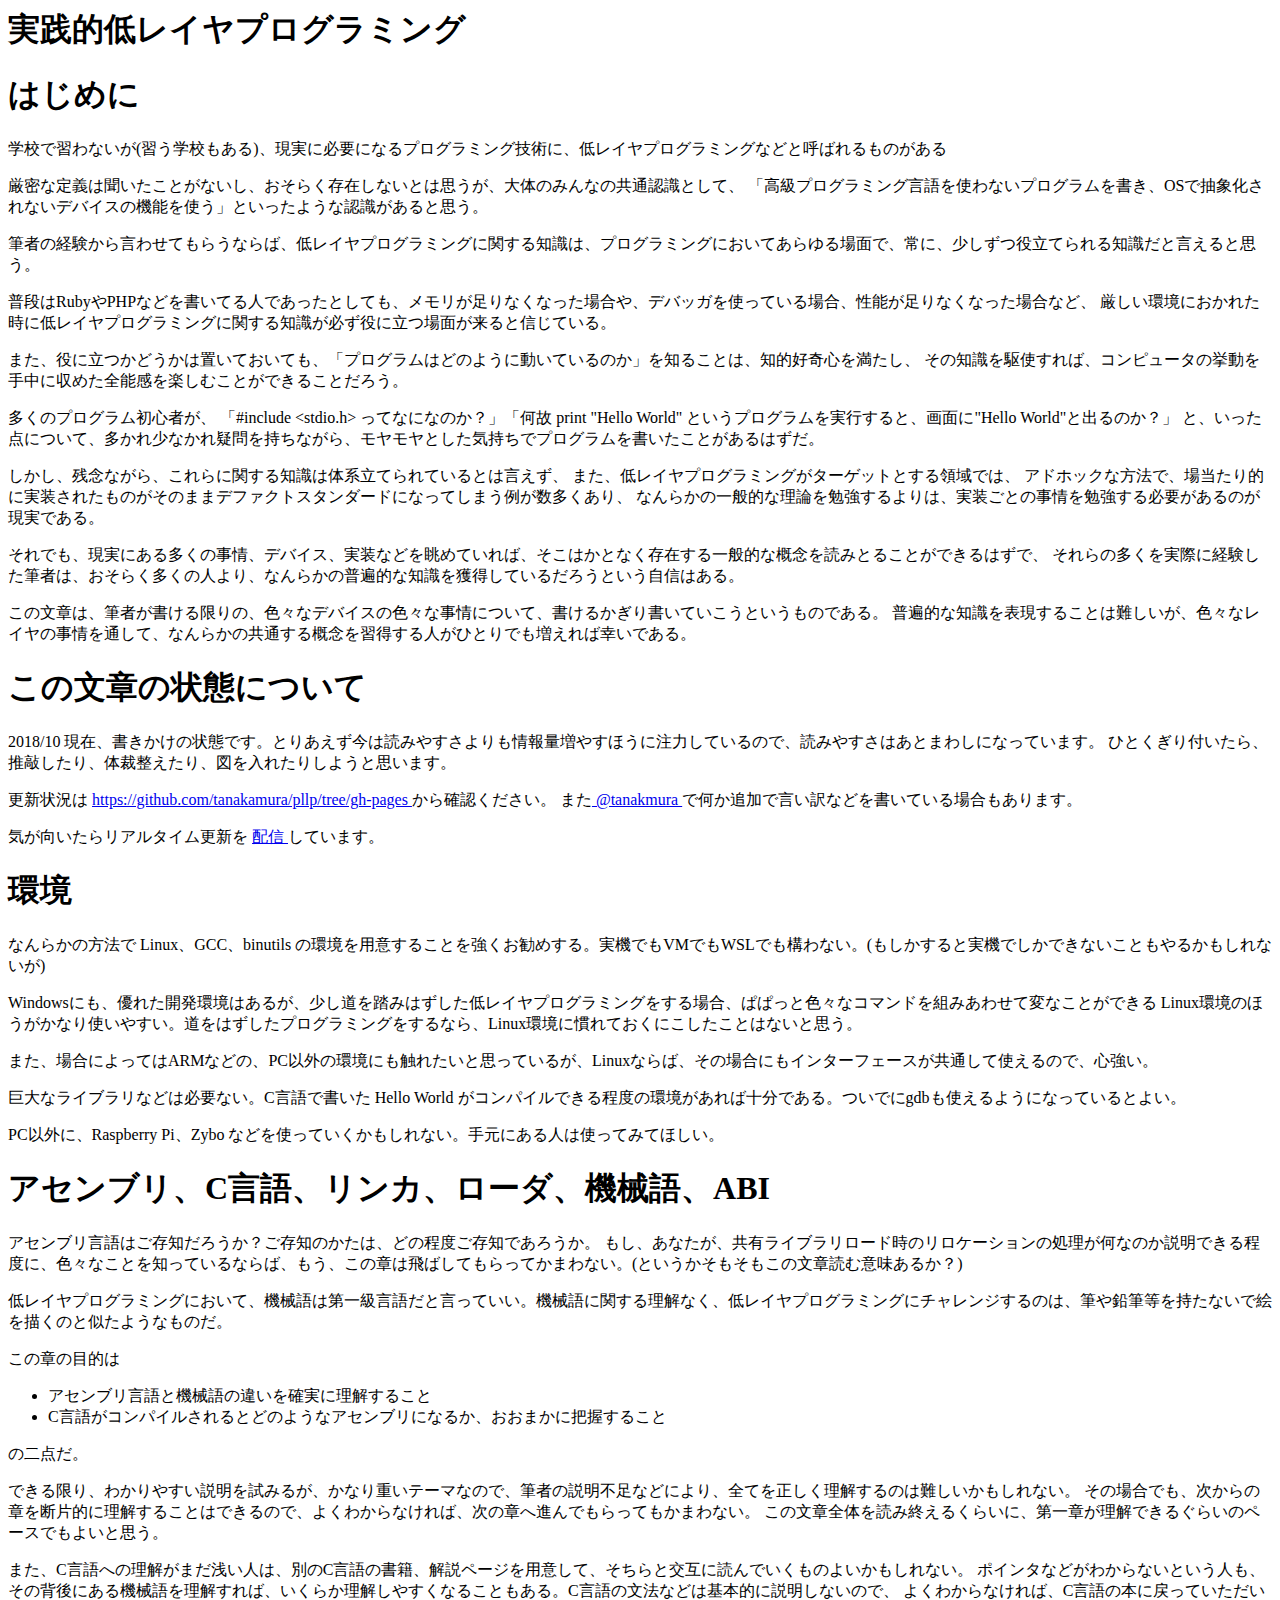
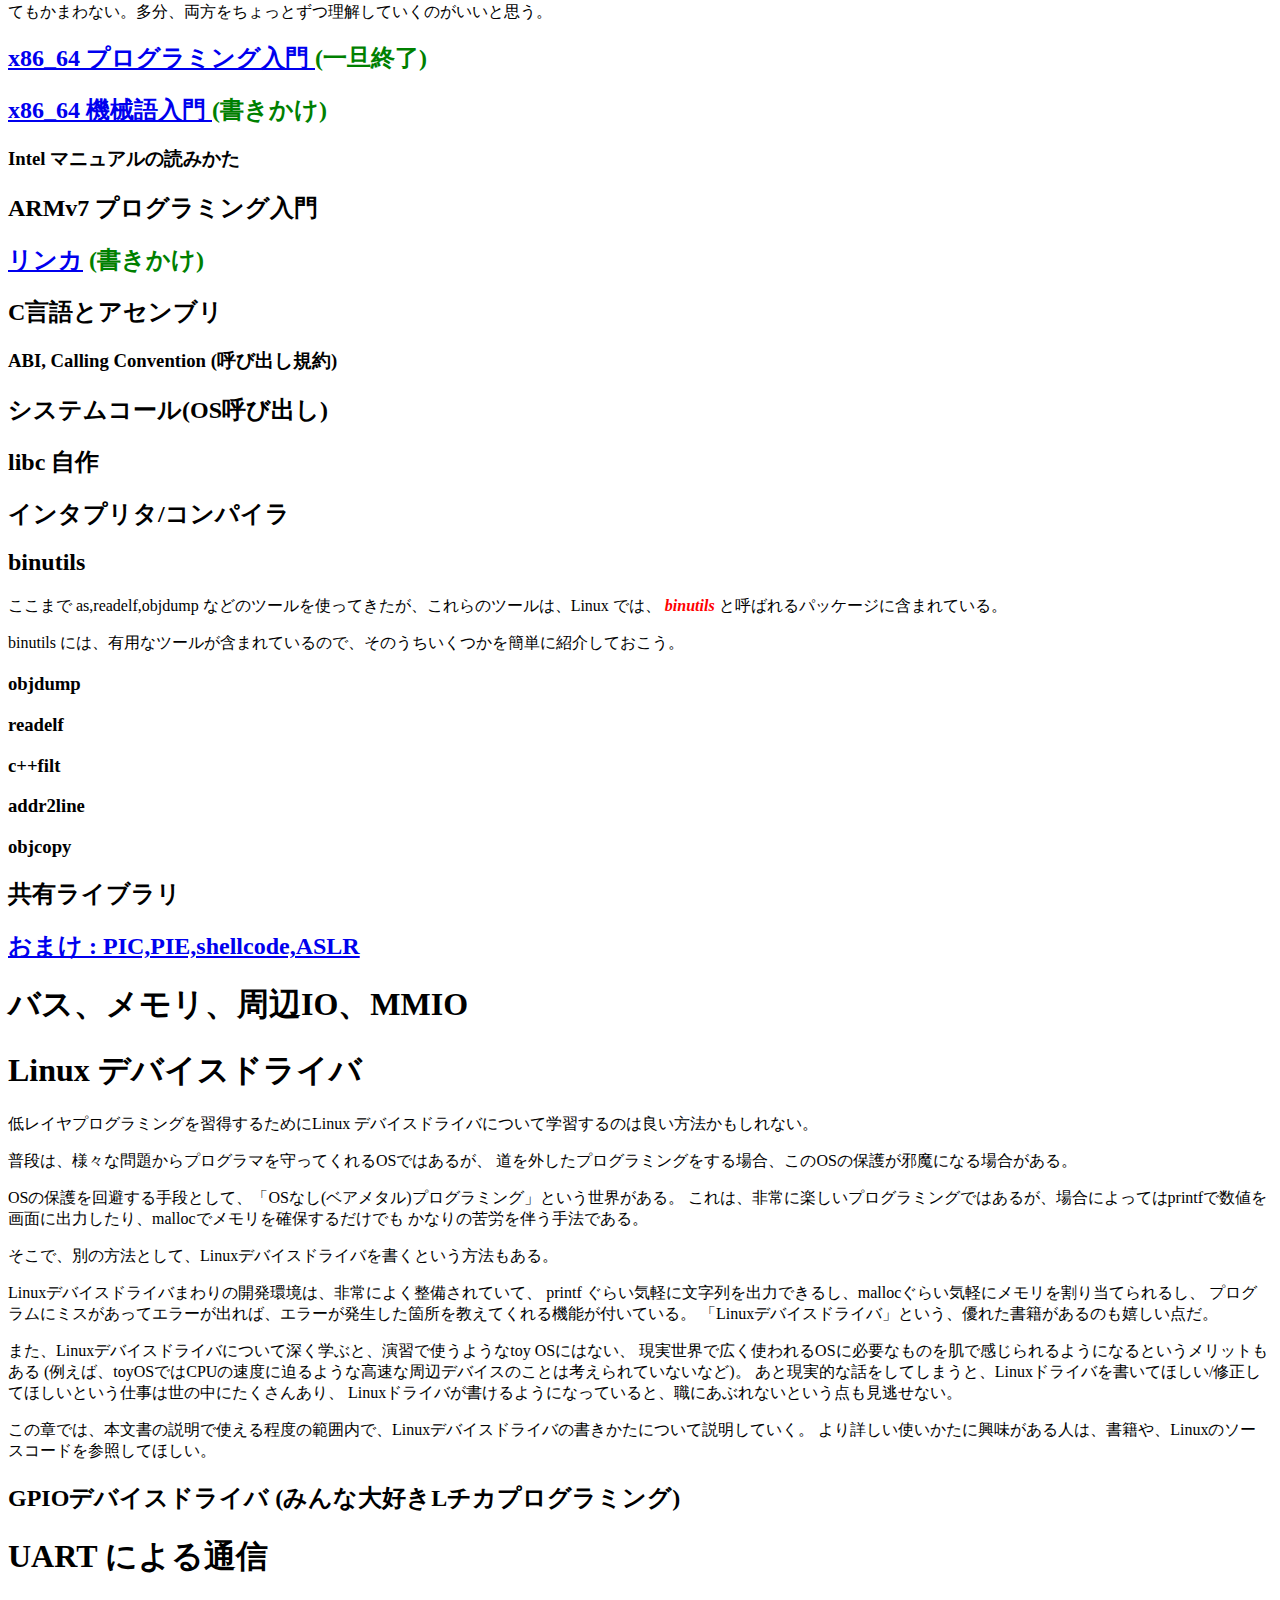
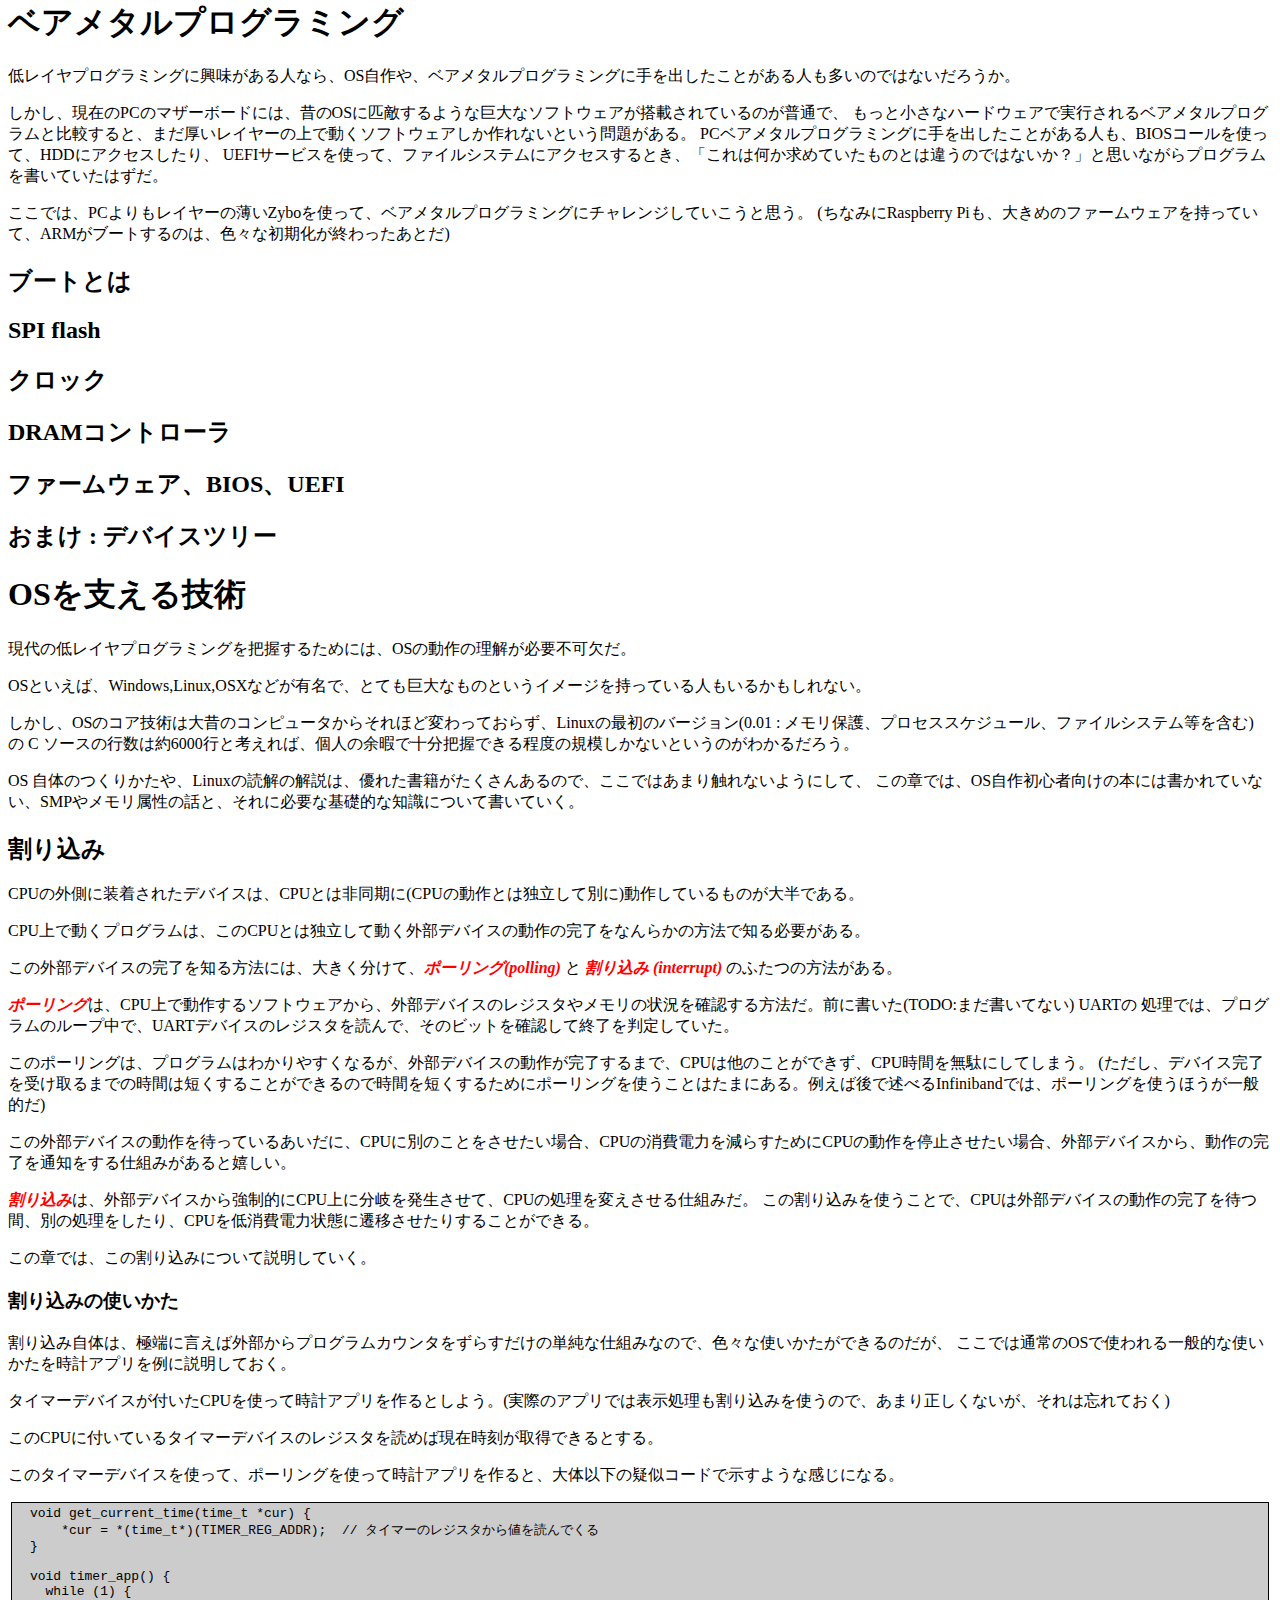
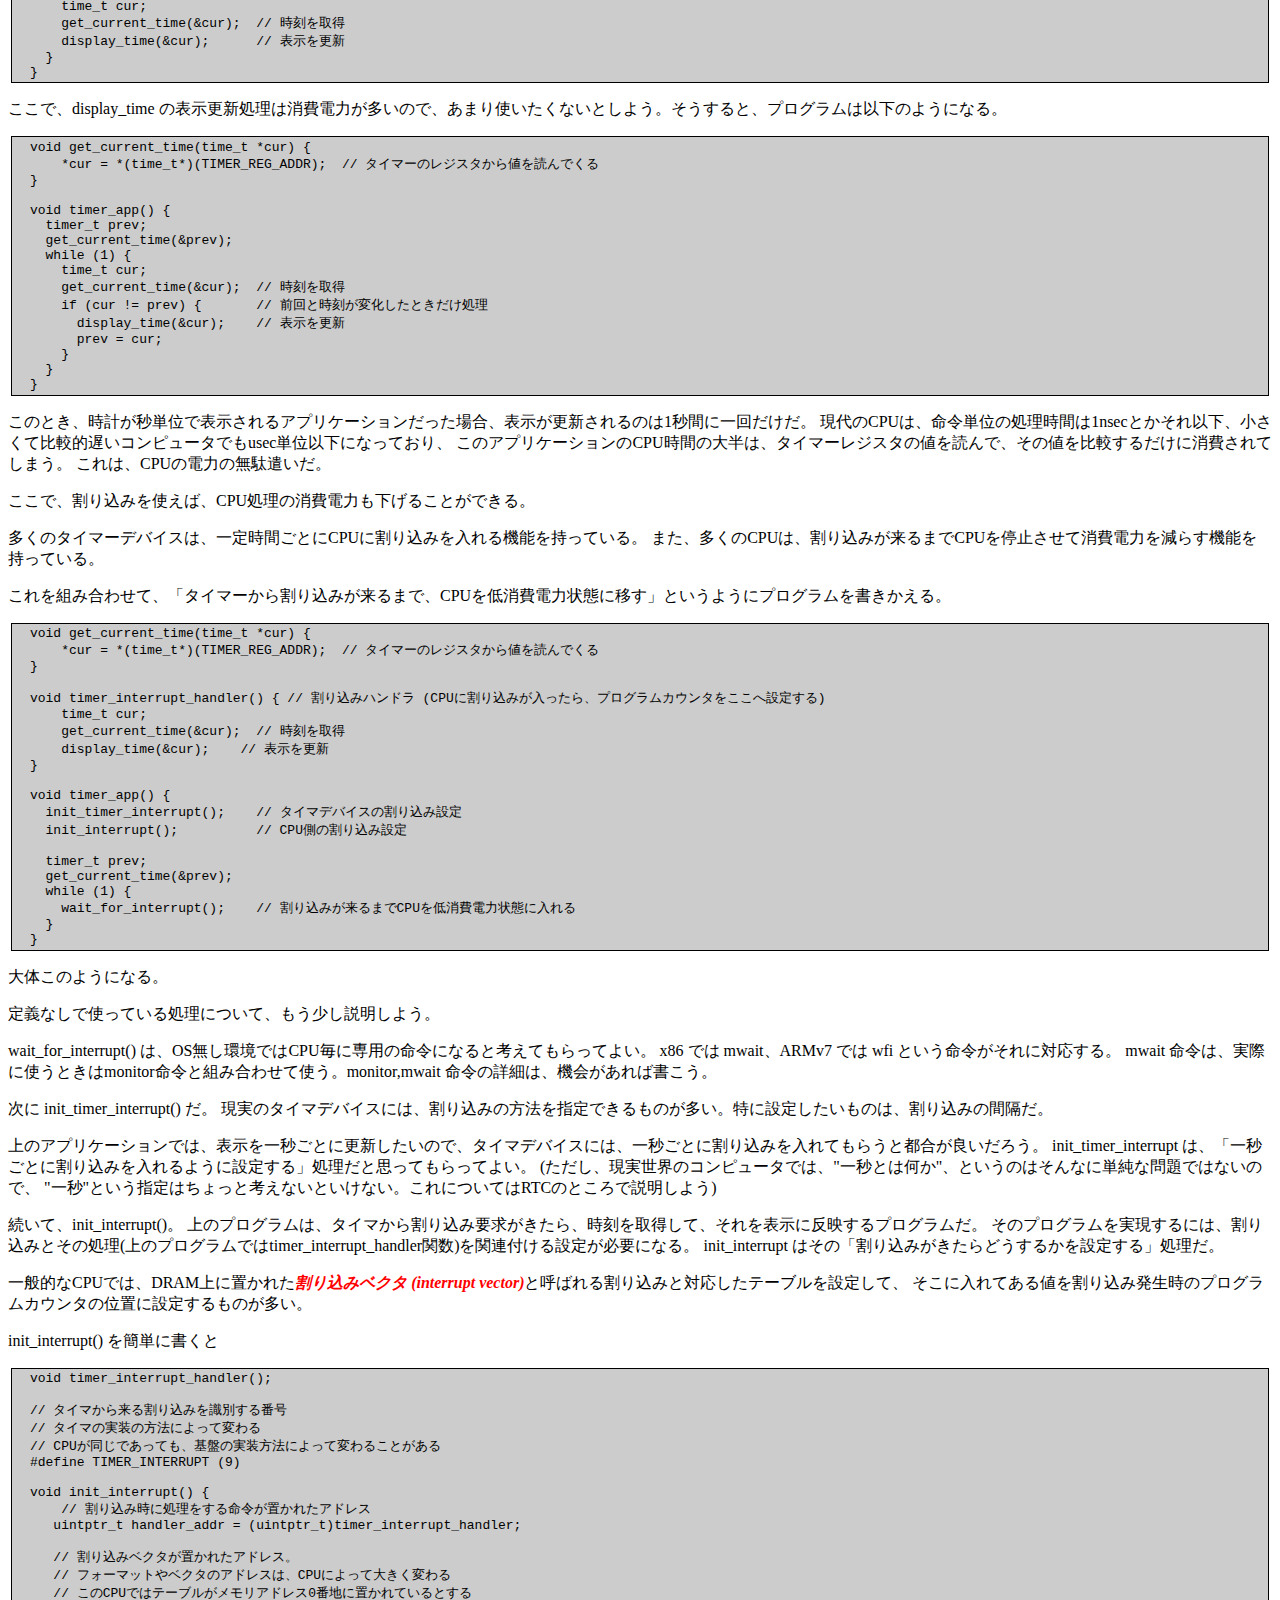
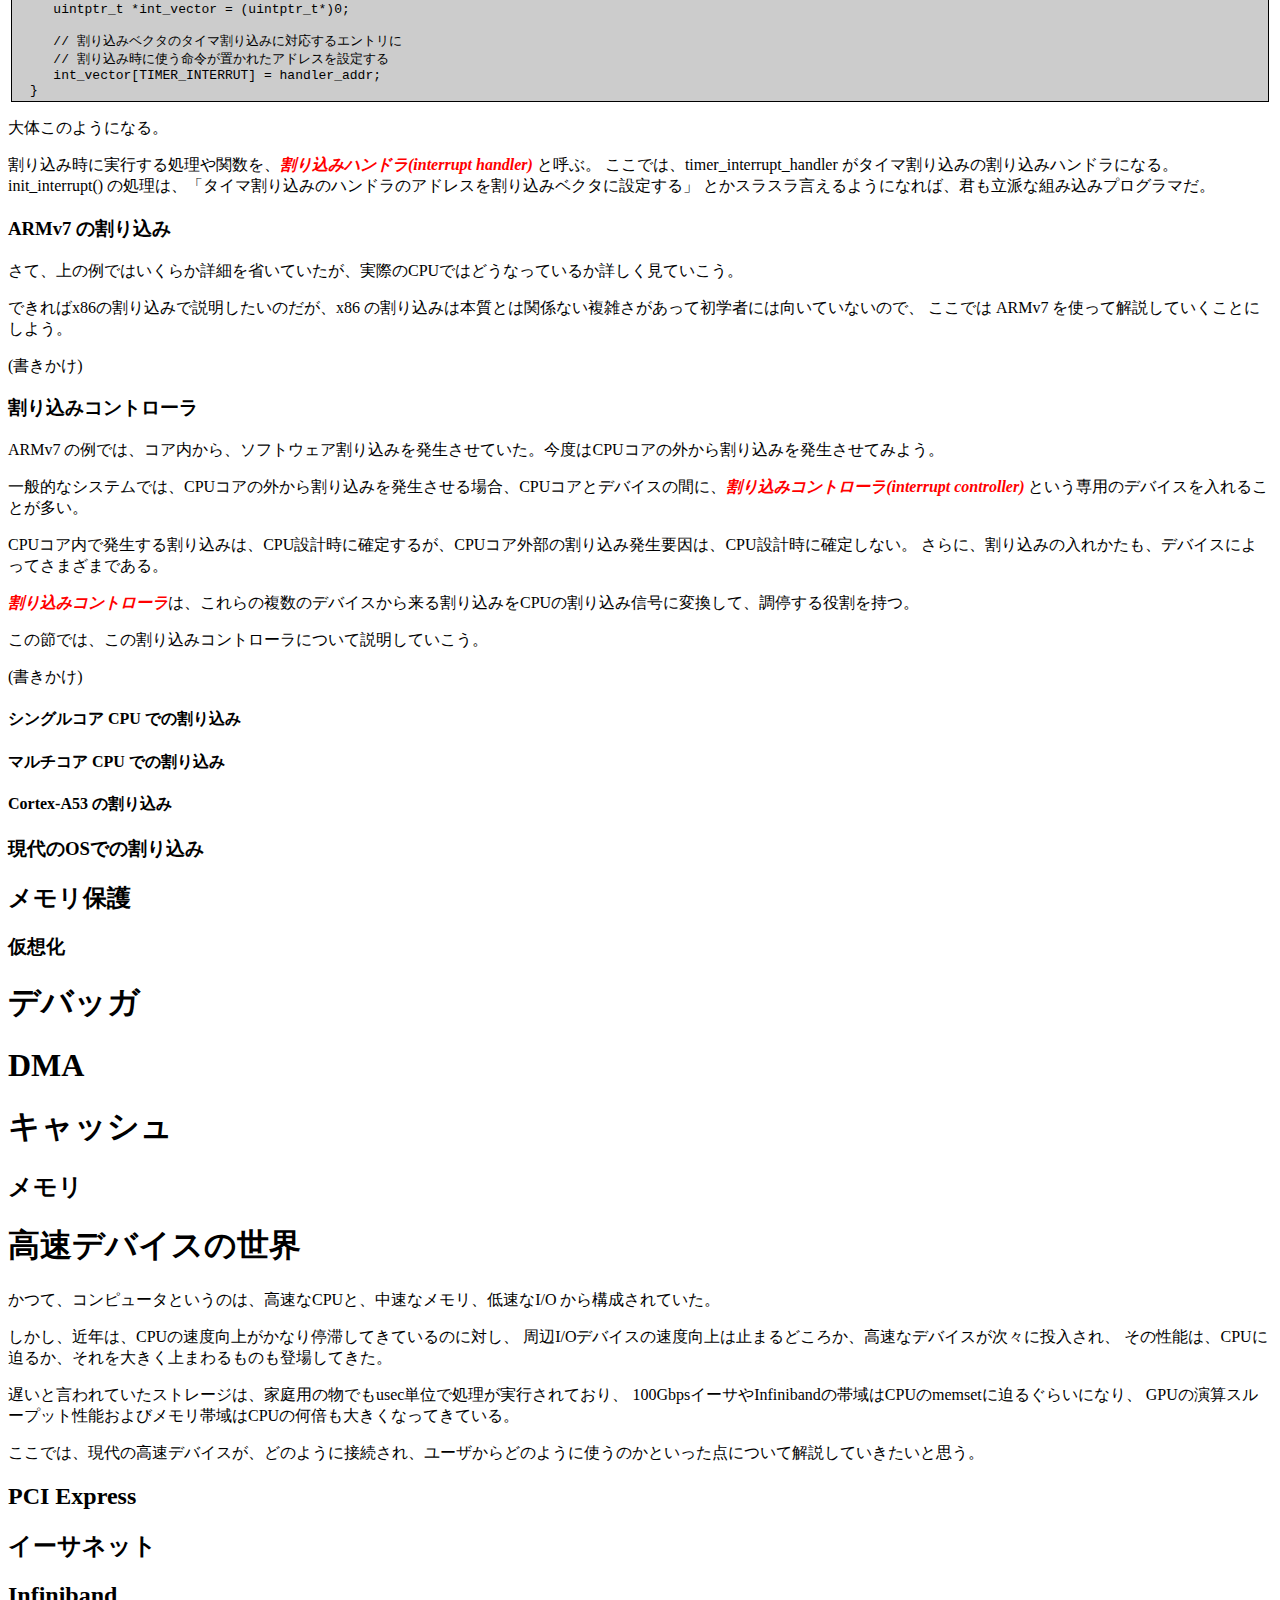
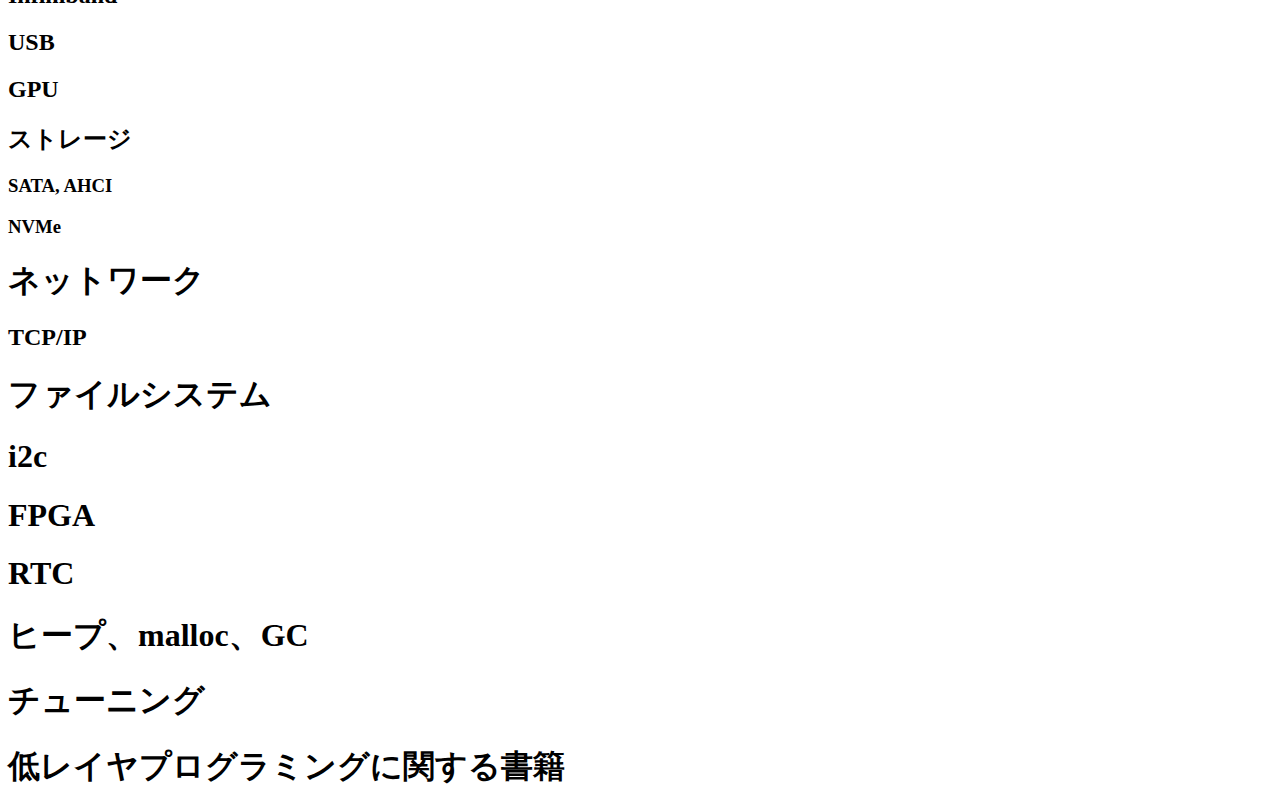
==== commit 85167232: "pic" ====
--- a/docs/index.html
+++ b/docs/index.html
@@ -186,8 +186,9 @@
 <h3> addr2line </h3>
 <h3> objcopy </h3>
 
+<h2> 共有ライブラリ </h2>
+
 <h2> <a href="pic_pie.html">おまけ : PIC,PIE,shellcode,ASLR</a> </h2>
-
 
 <h1> バス、メモリ、周辺IO、MMIO </h1>
 
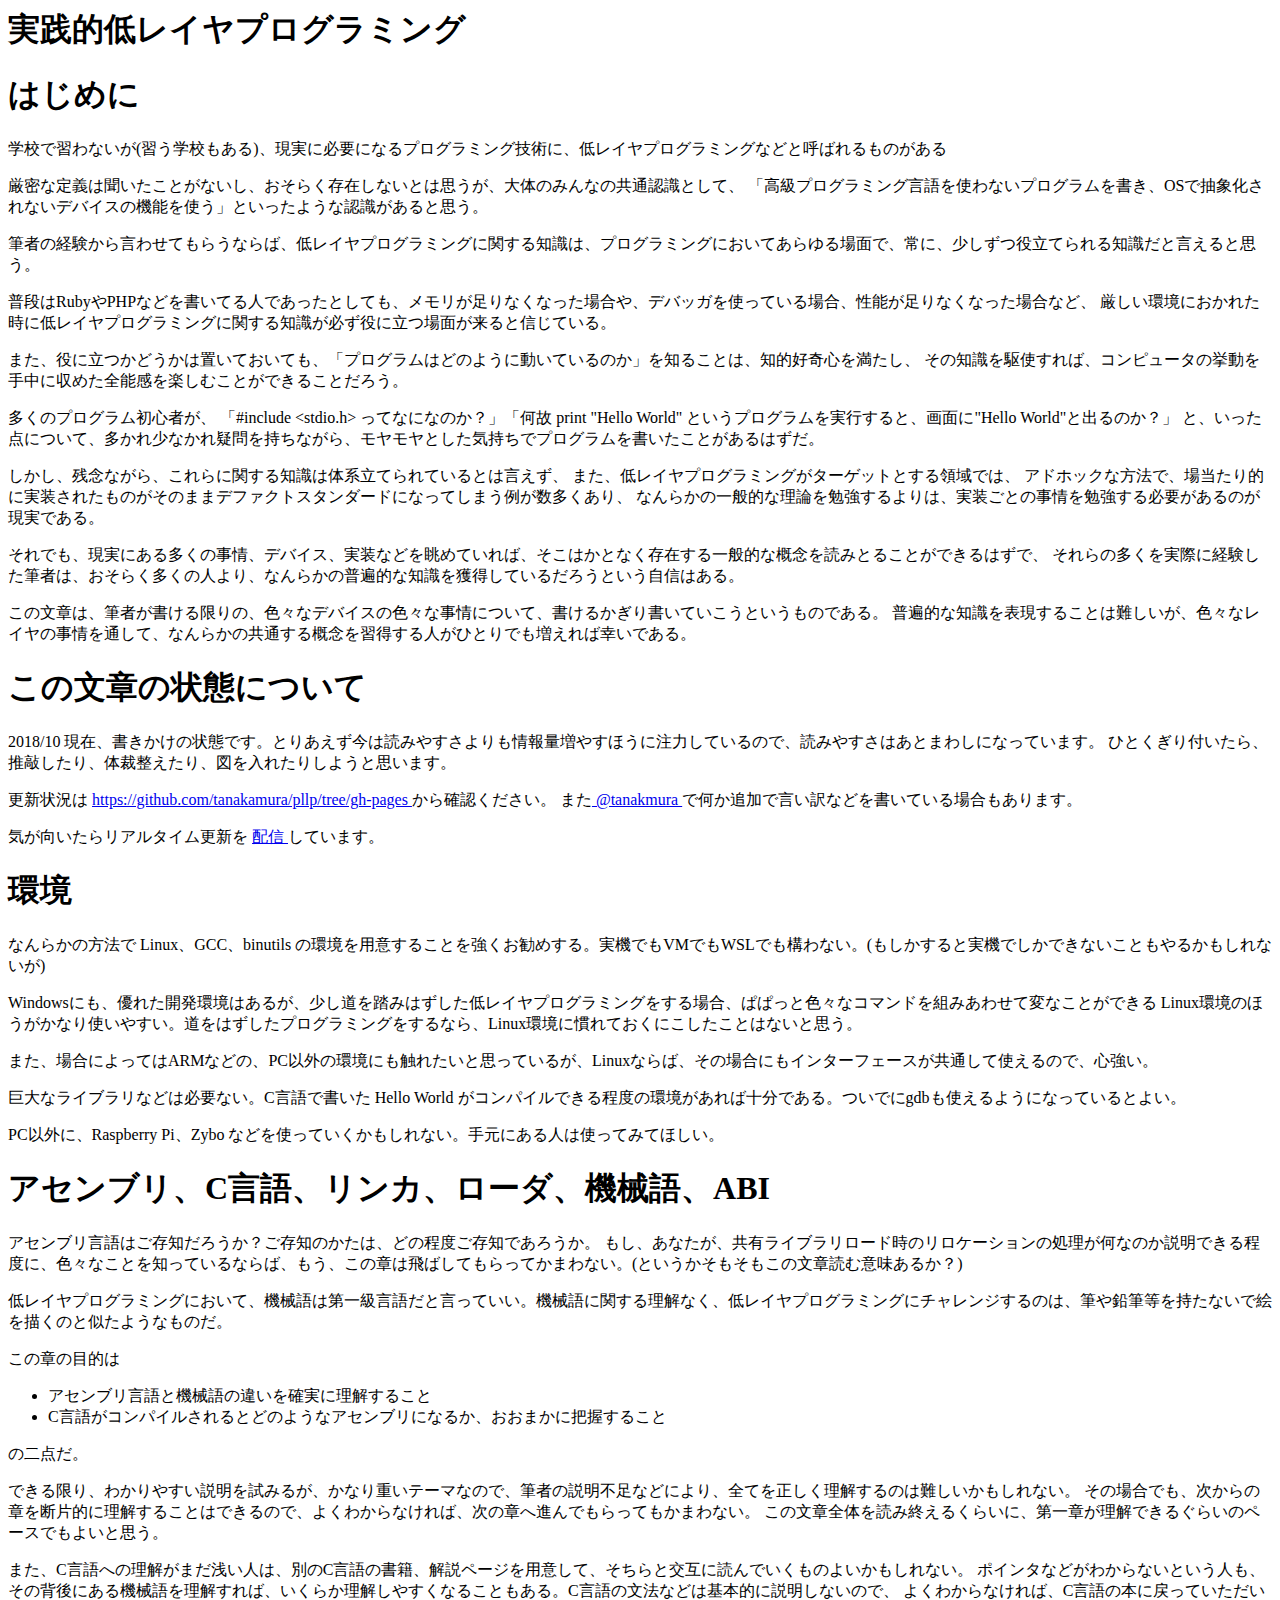
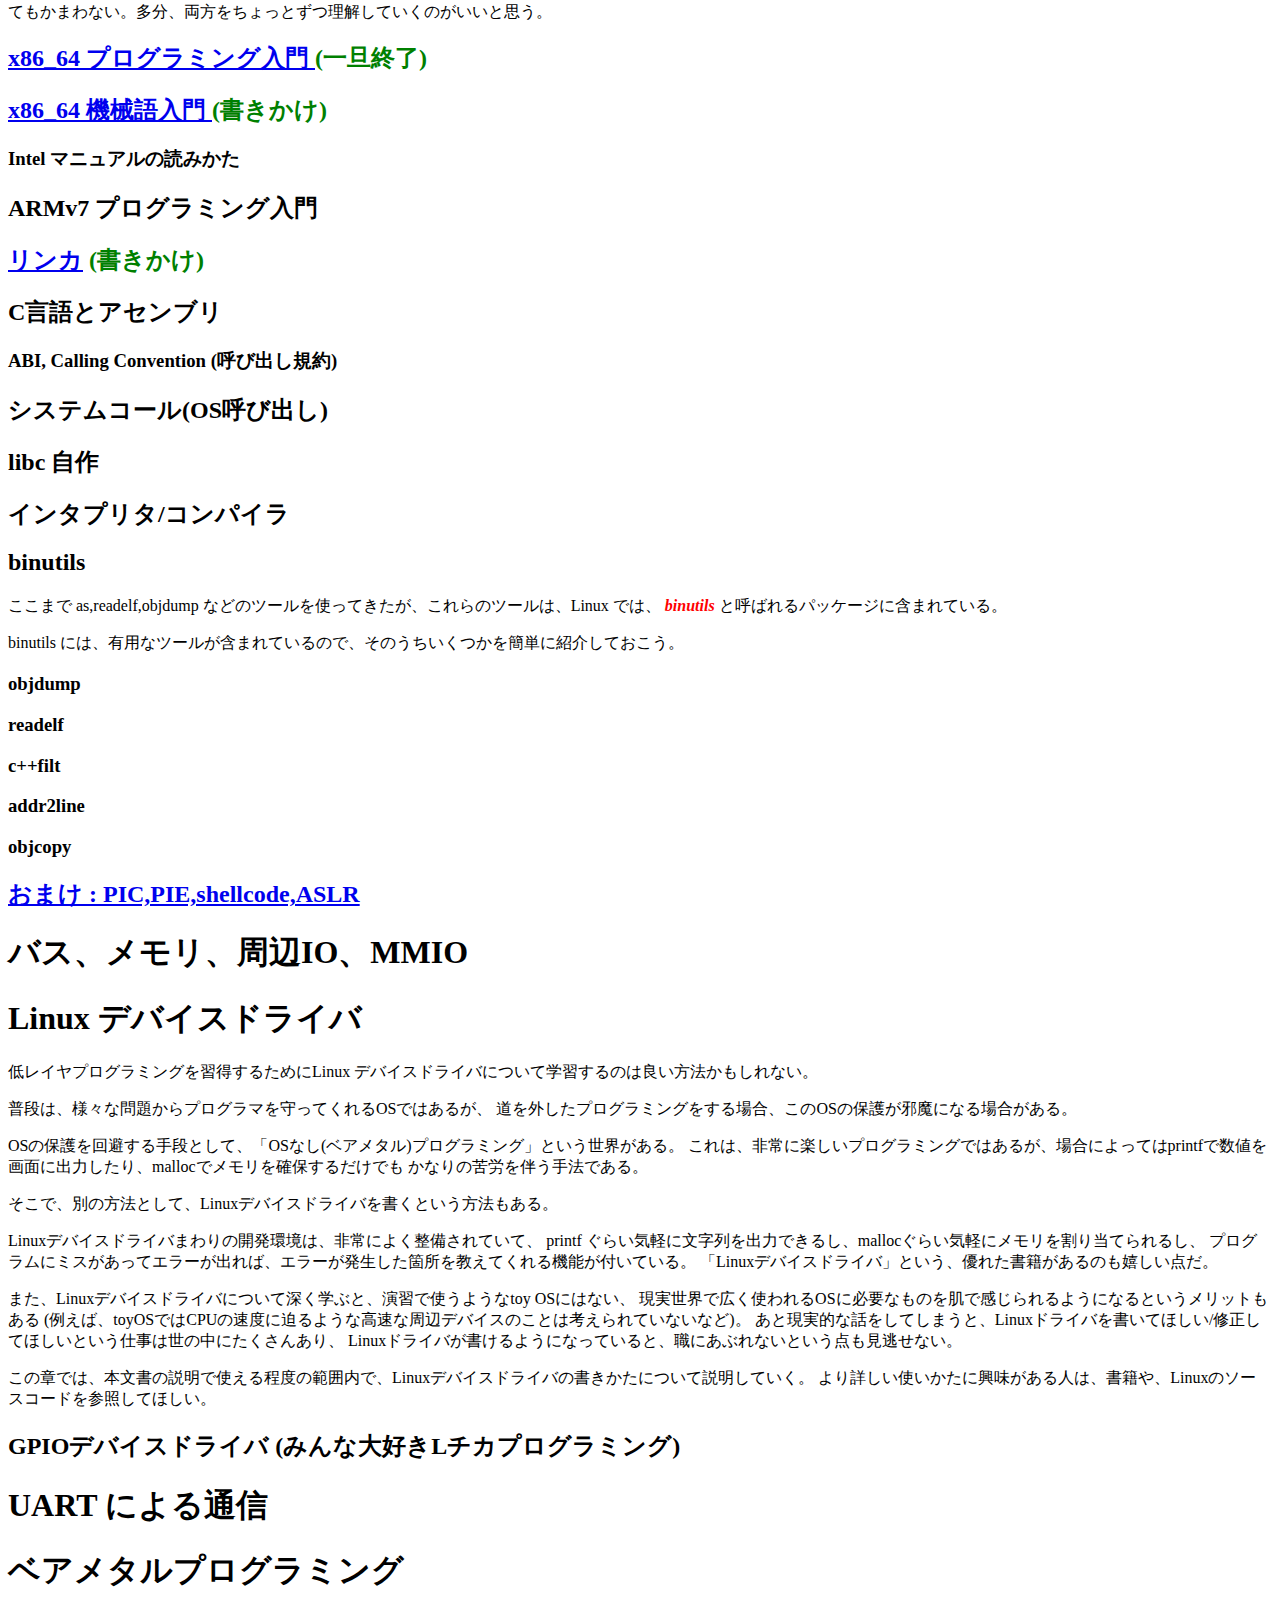
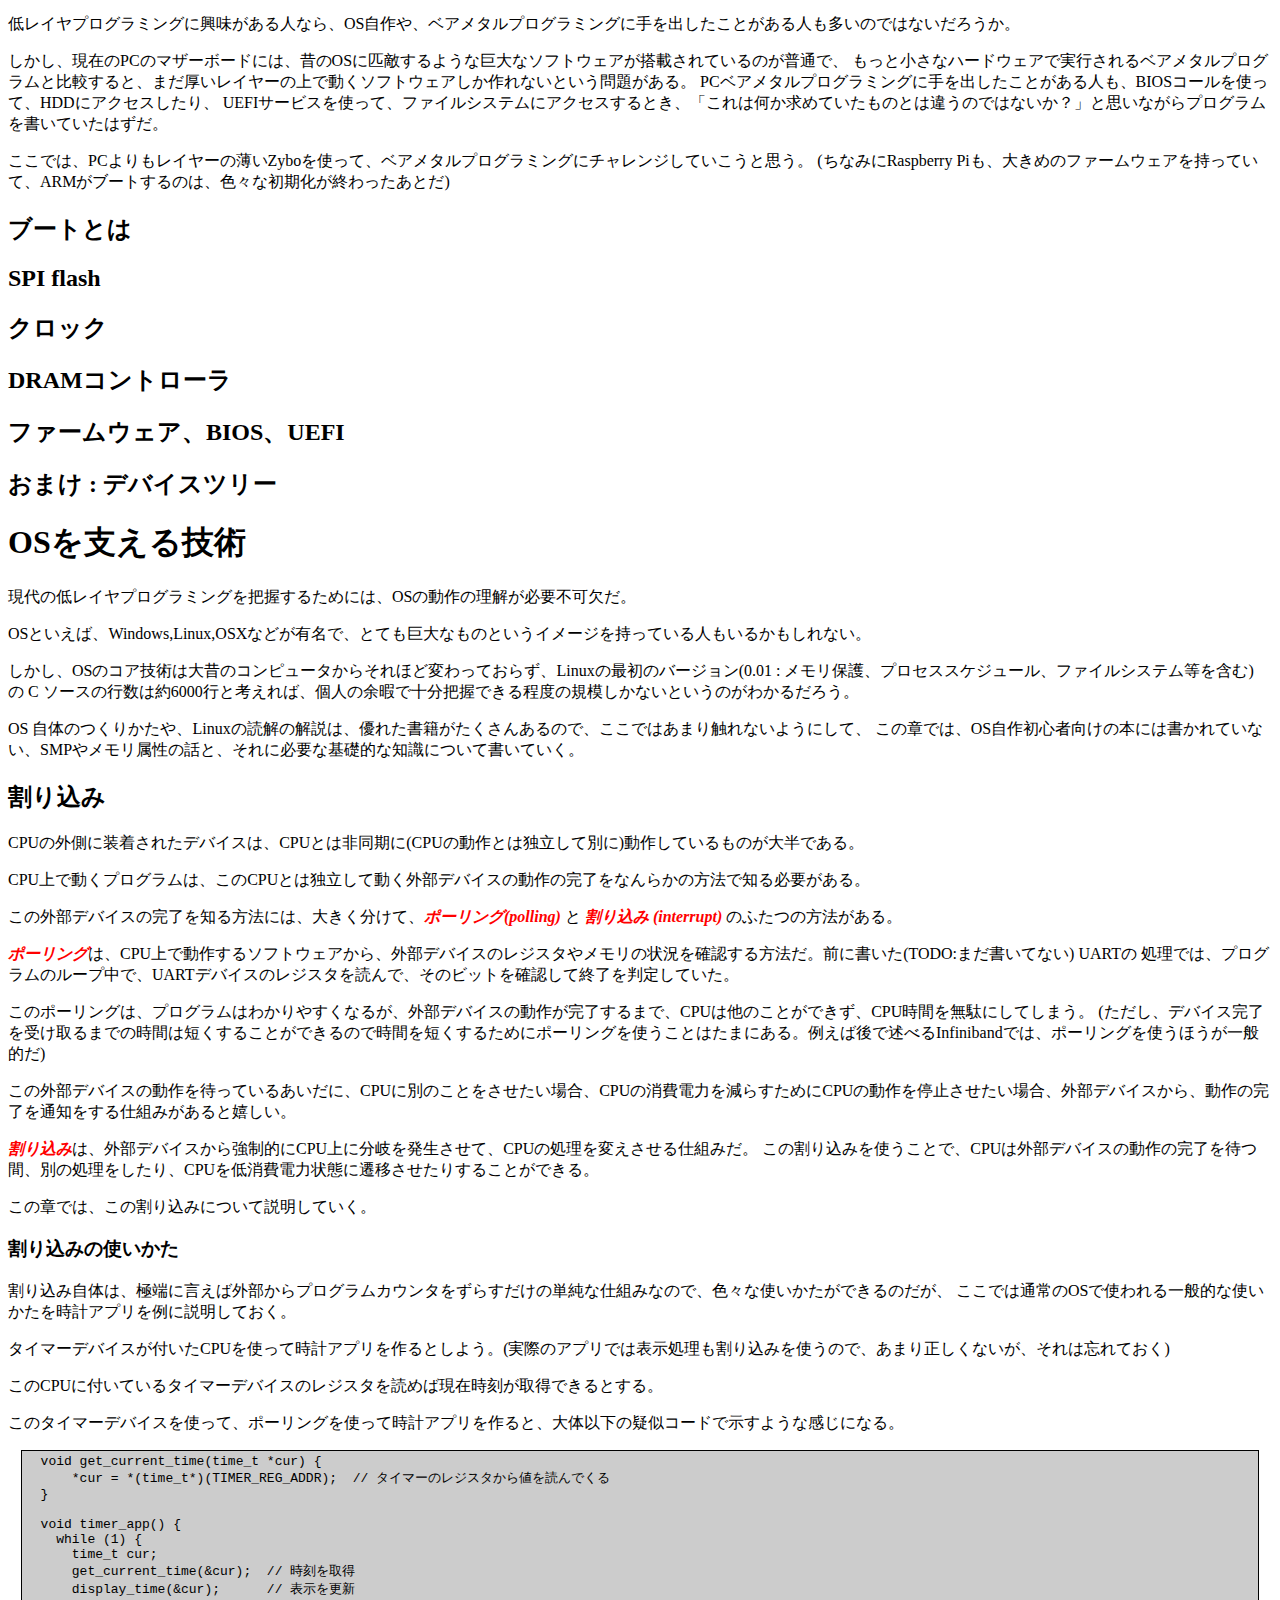
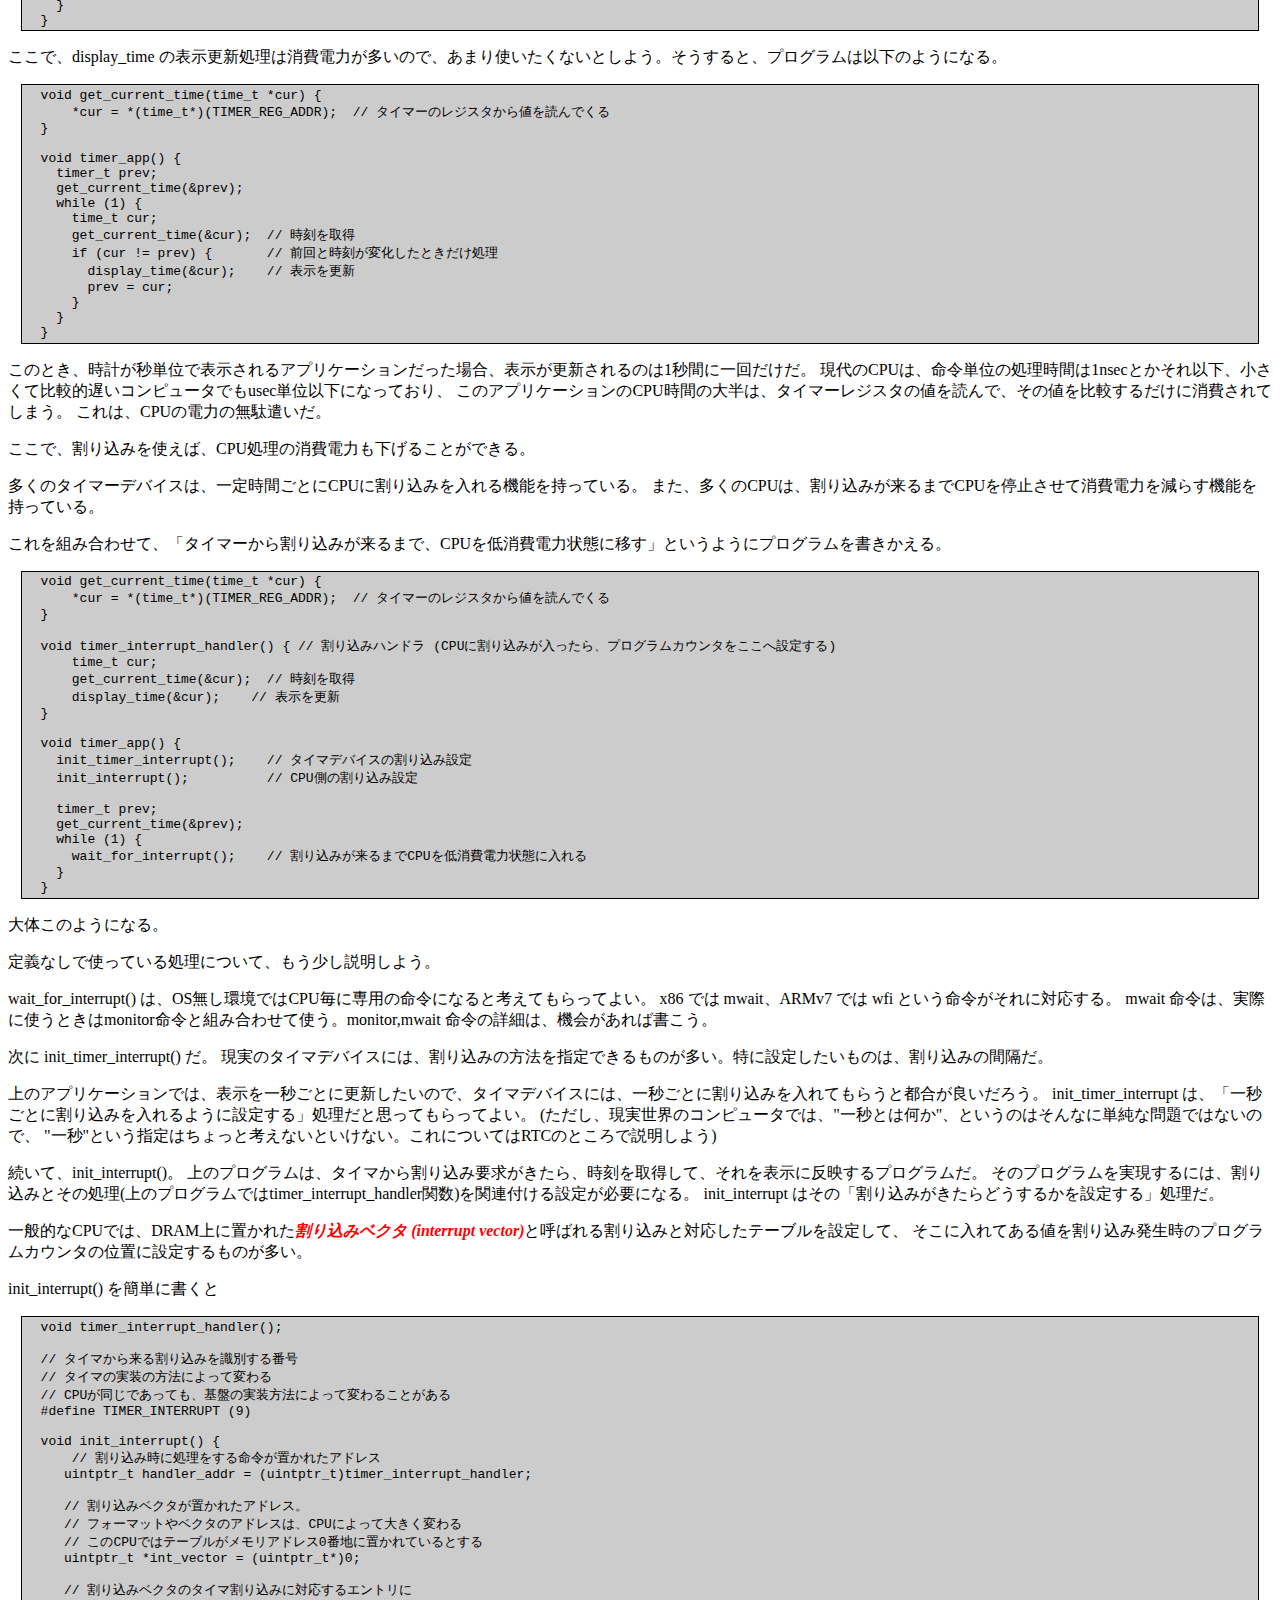
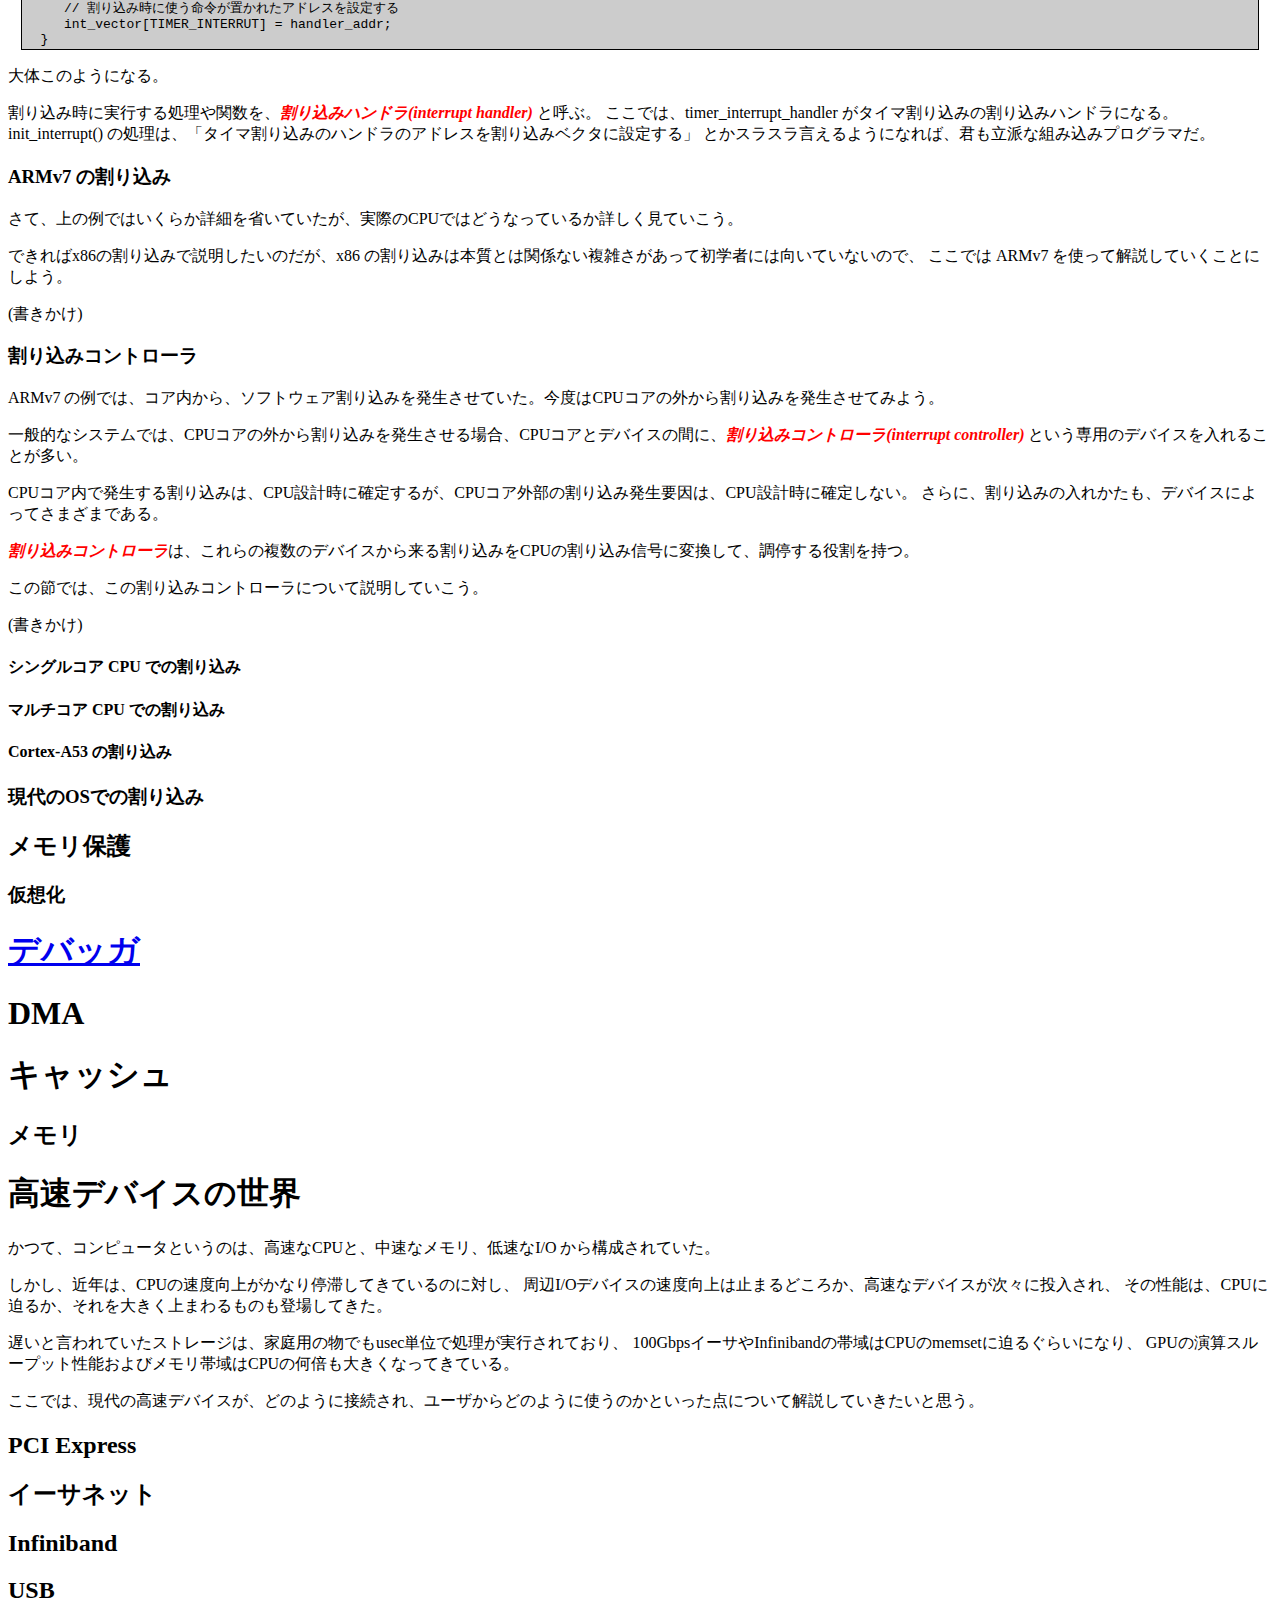
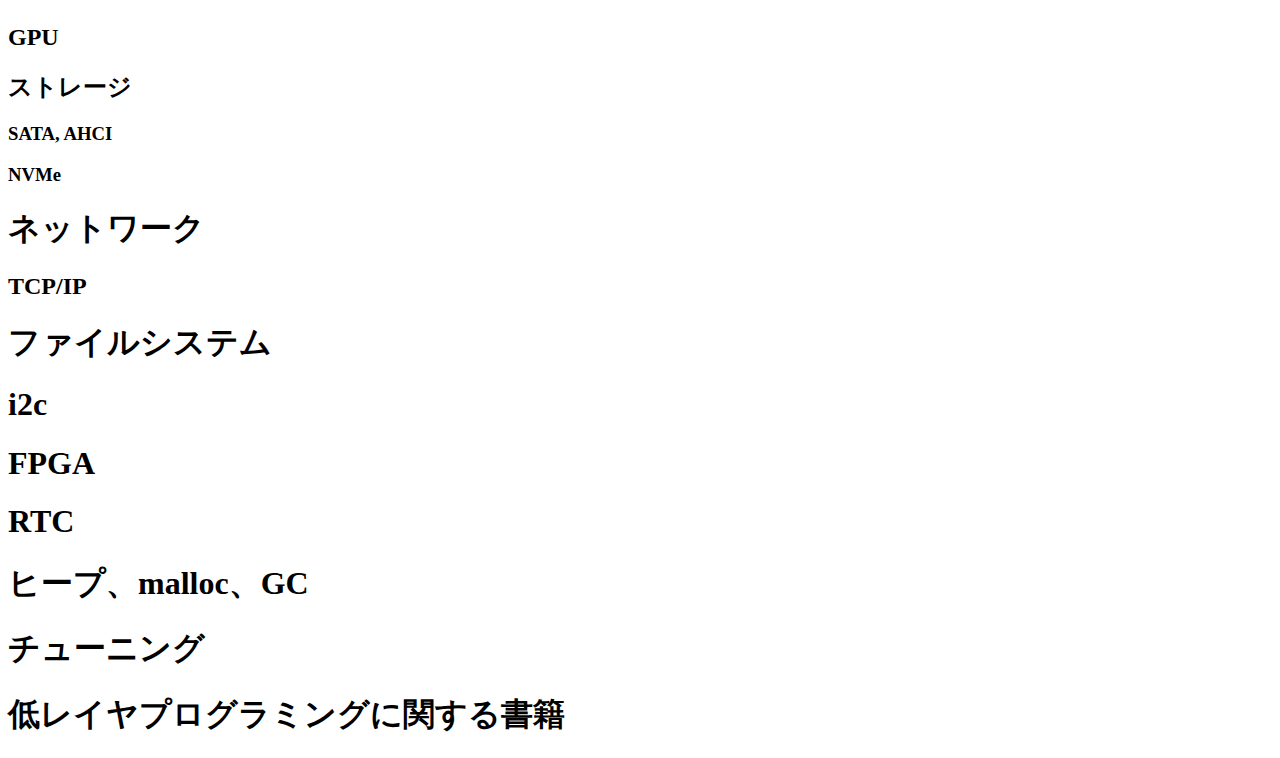
==== commit efa189bd: "debugger" ====
--- a/docs/index.html
+++ b/docs/index.html
@@ -186,9 +186,8 @@
 <h3> addr2line </h3>
 <h3> objcopy </h3>
 
-<h2> 共有ライブラリ </h2>
-
 <h2> <a href="pic_pie.html">おまけ : PIC,PIE,shellcode,ASLR</a> </h2>
+
 
 <h1> バス、メモリ、周辺IO、MMIO </h1>
 
@@ -541,7 +540,7 @@
 
 
 
-<h1> デバッガ </h1>
+<h1> <a href="debugger/debugger.html"> デバッガ </a> </h1>
 
 <h1> DMA </h1>
 
--- a/docs/style.css
+++ b/docs/style.css
@@ -1,4 +1,18 @@
-pre { border: solid 1px; background-color: #cccccc; padding: 2pt; margin: 2pt; white-space: pre-wrap; }
+pre { border: solid 1px;
+      background-color: #cccccc;
+      padding: 2pt;
+      margin: 10pt;
+      white-space: pre-wrap; }
 em { font-weight: bold; color: red }
 table,td,th { border: solid 1px; }
 .kokomade { color: green; }
+
+
+div.imgbox {
+    max-width: 800pt;
+}
+
+span.gdb-command {
+    font-weight: bold;
+    color : red;
+}
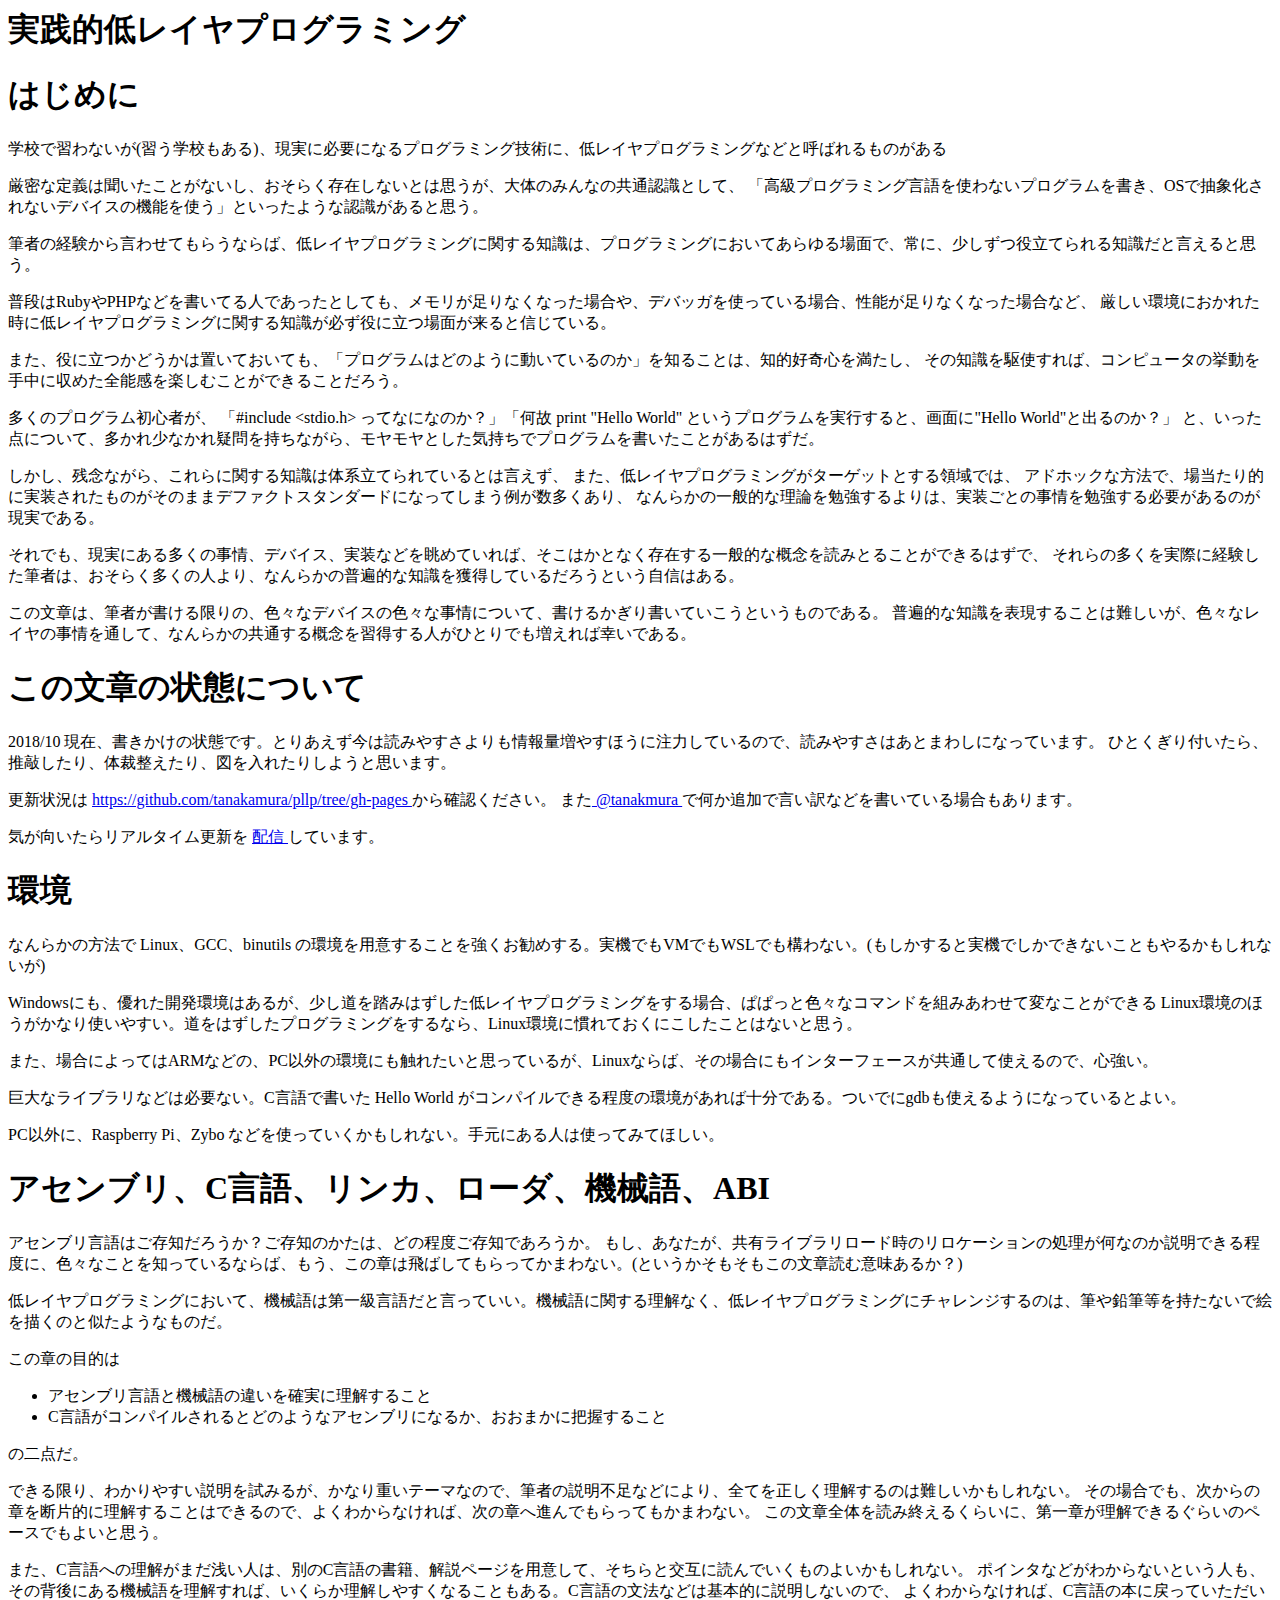
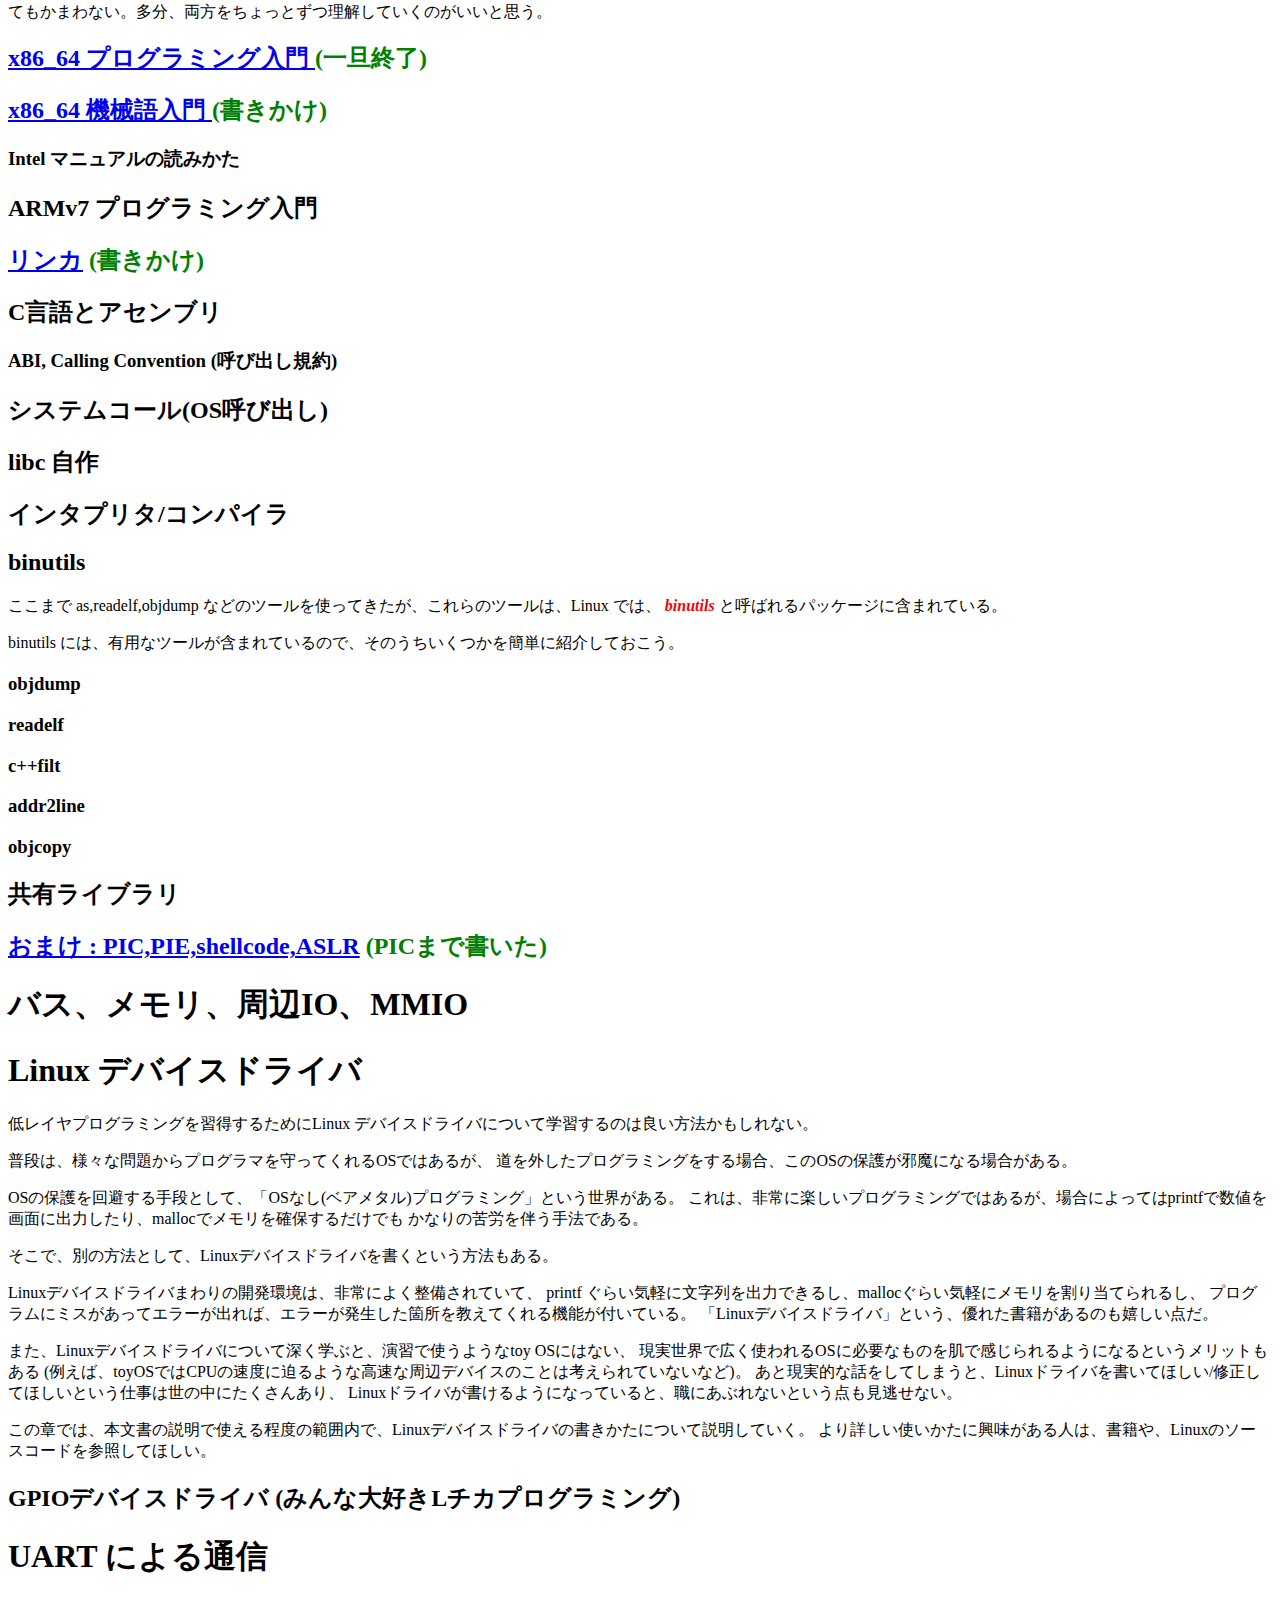
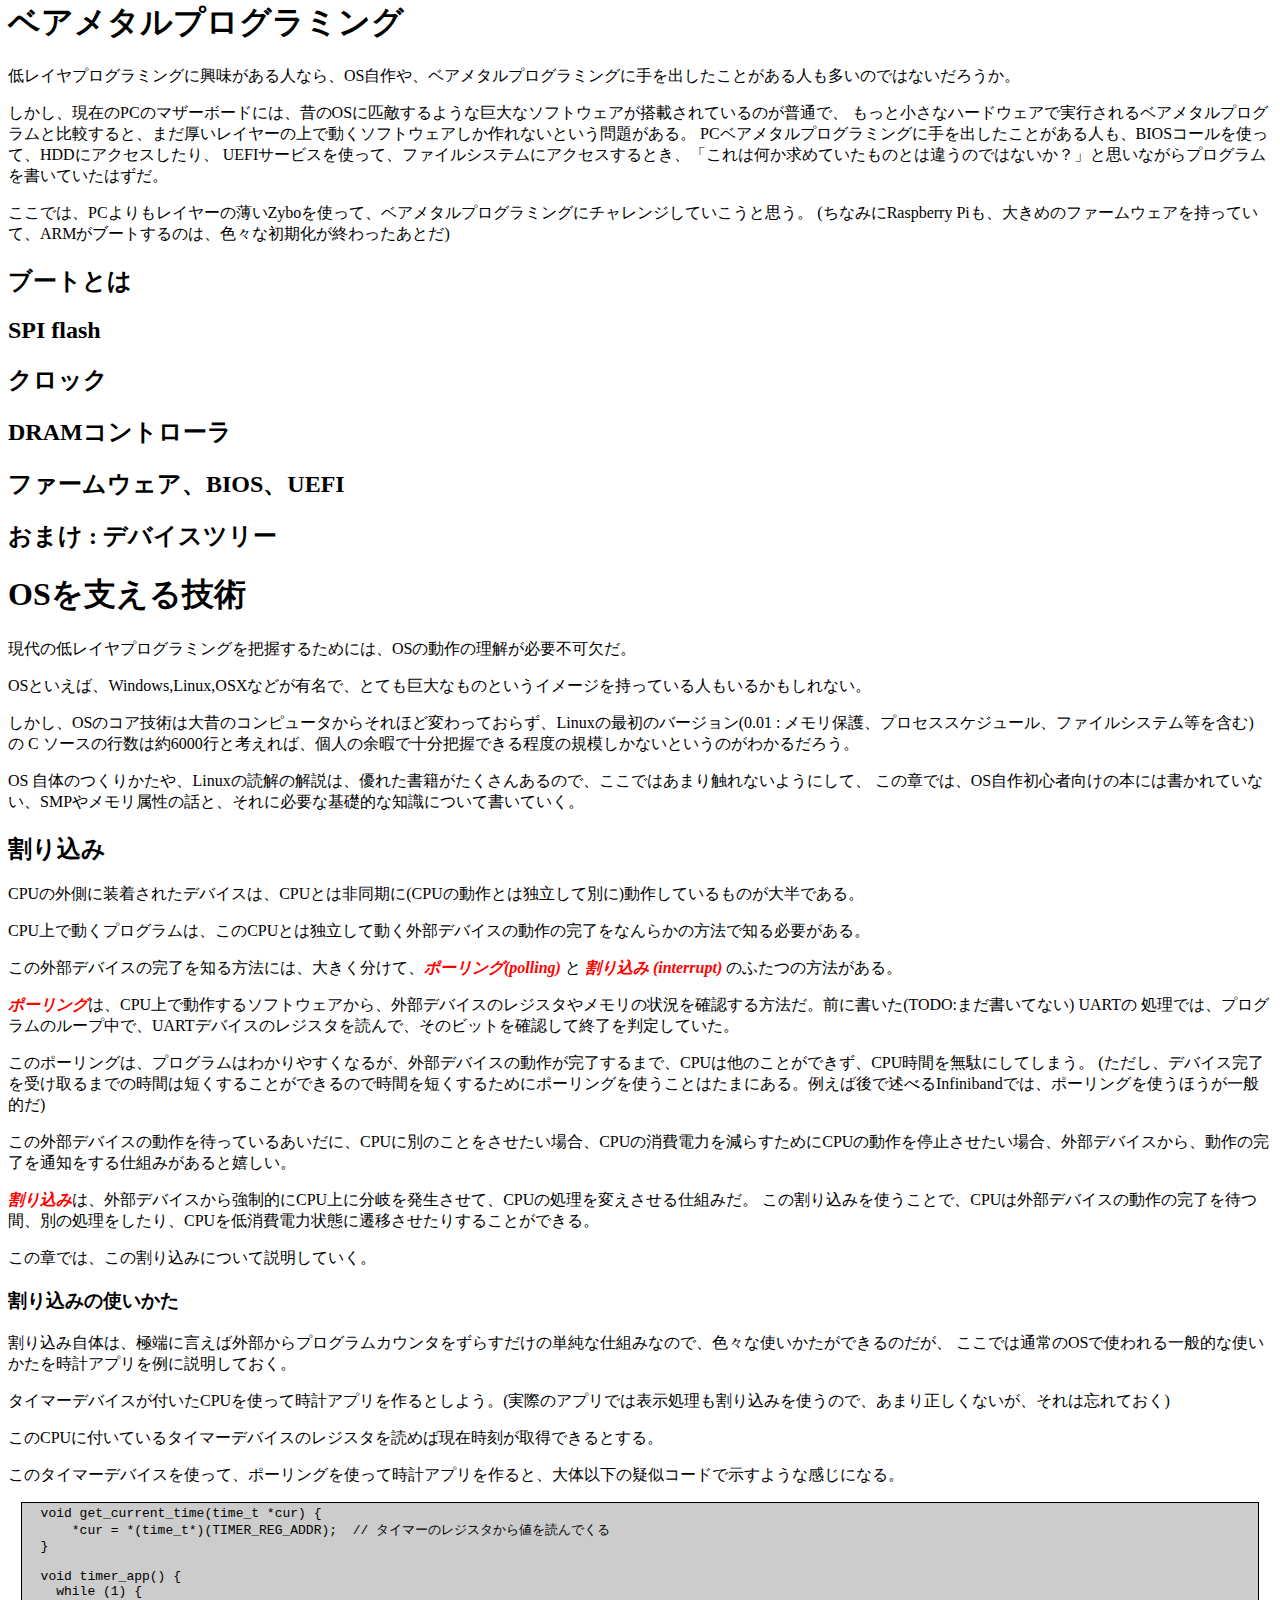
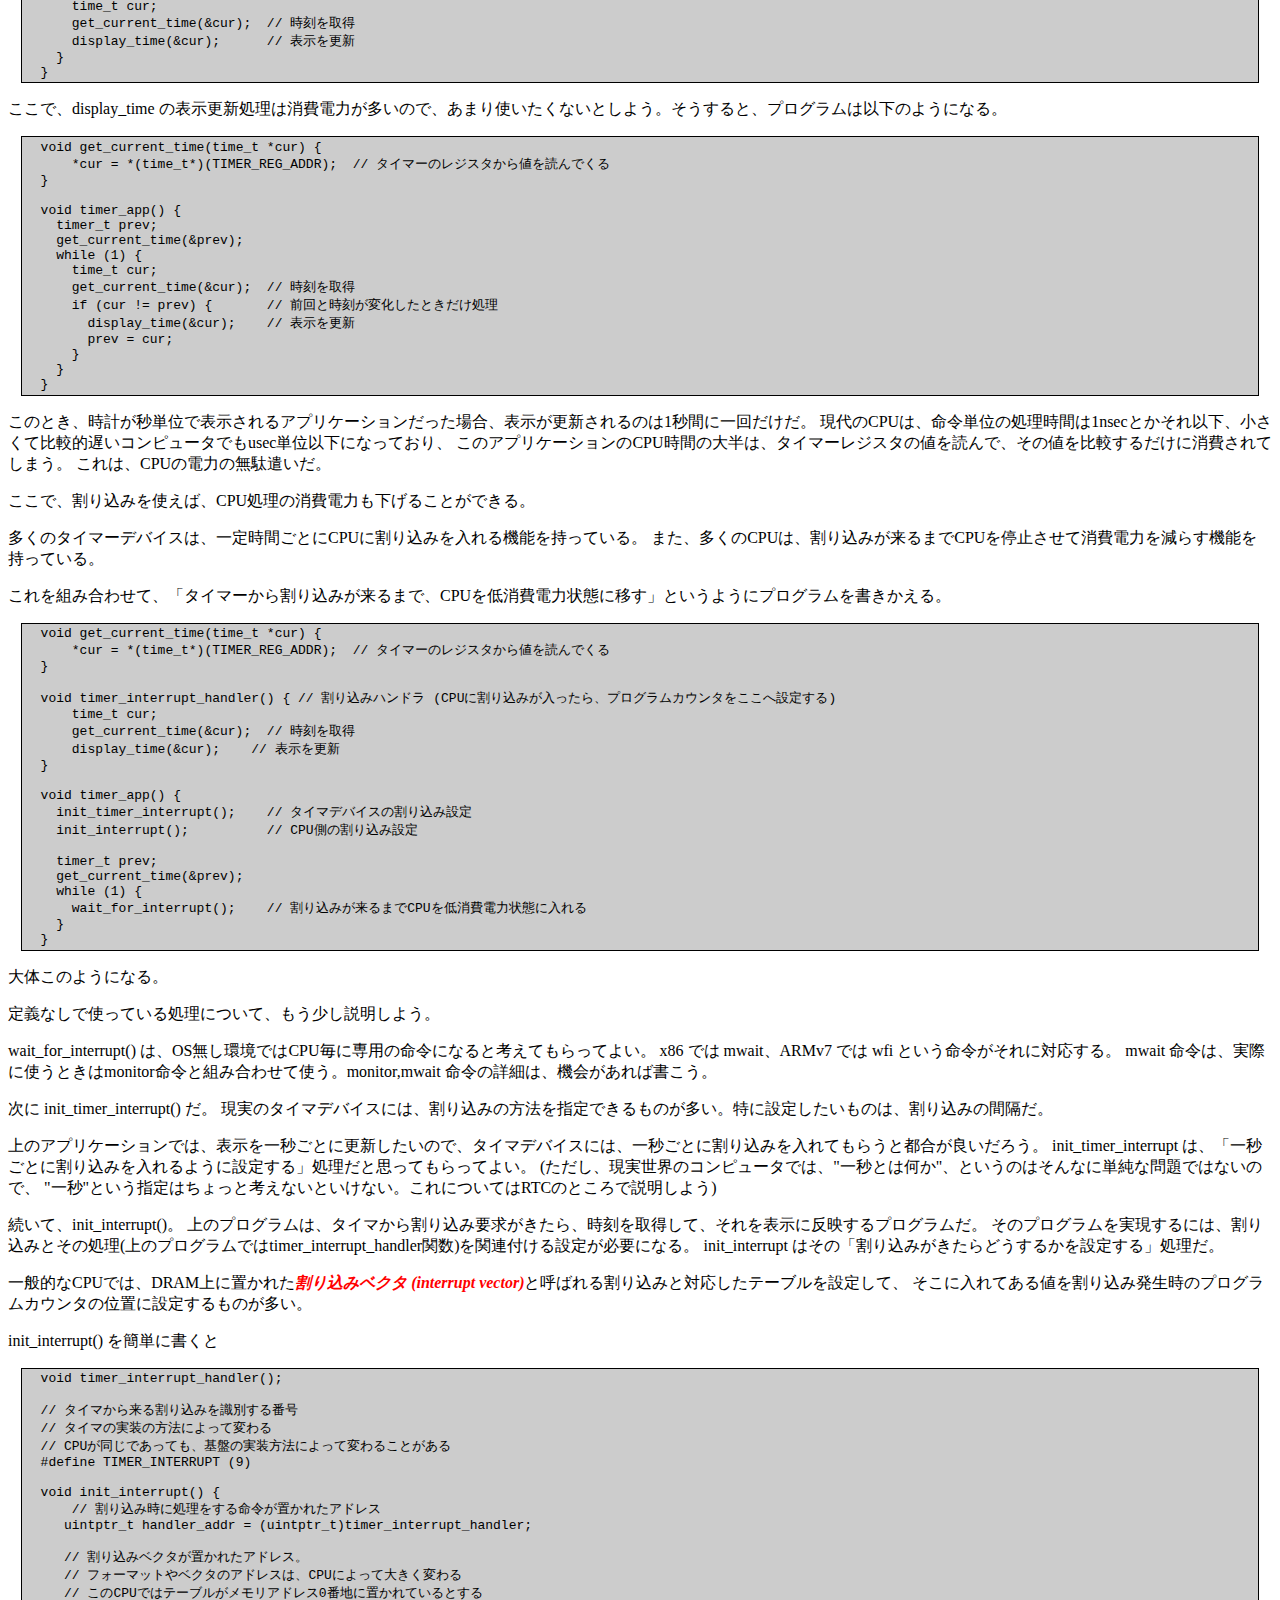
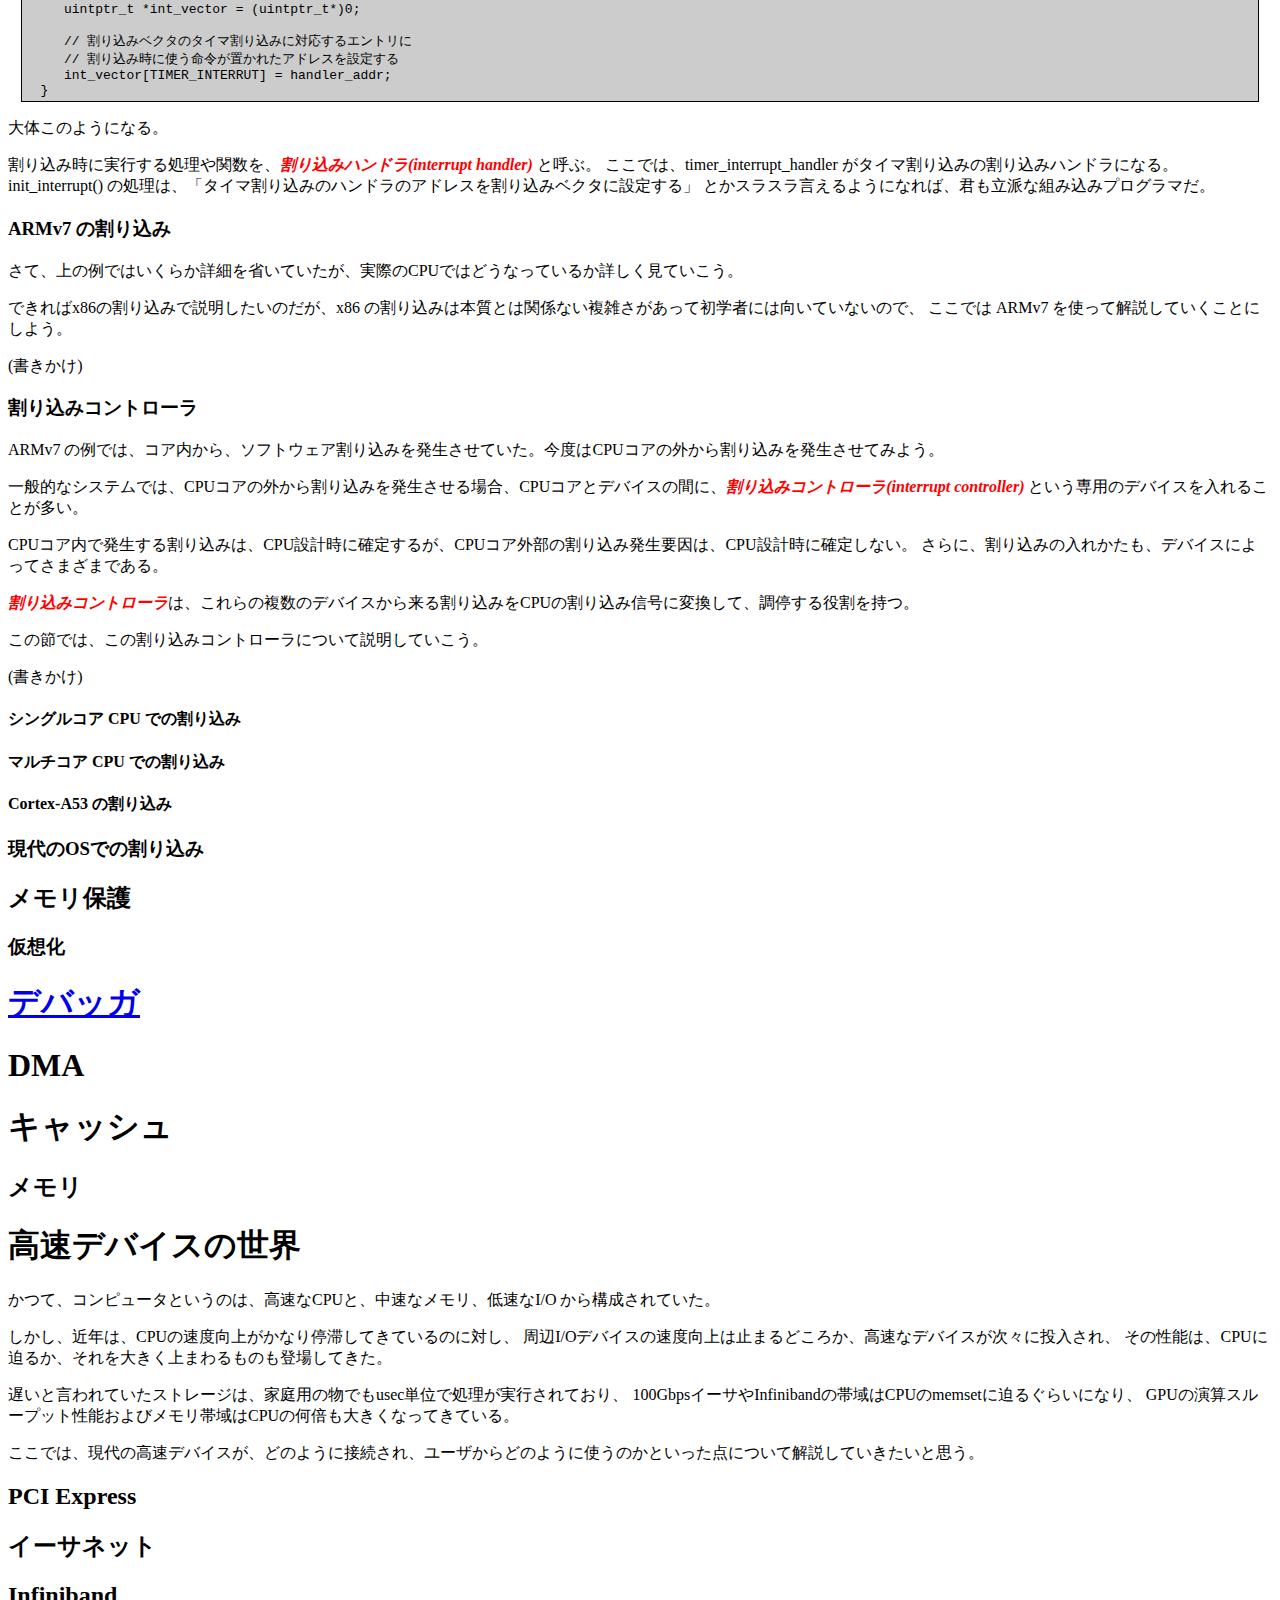
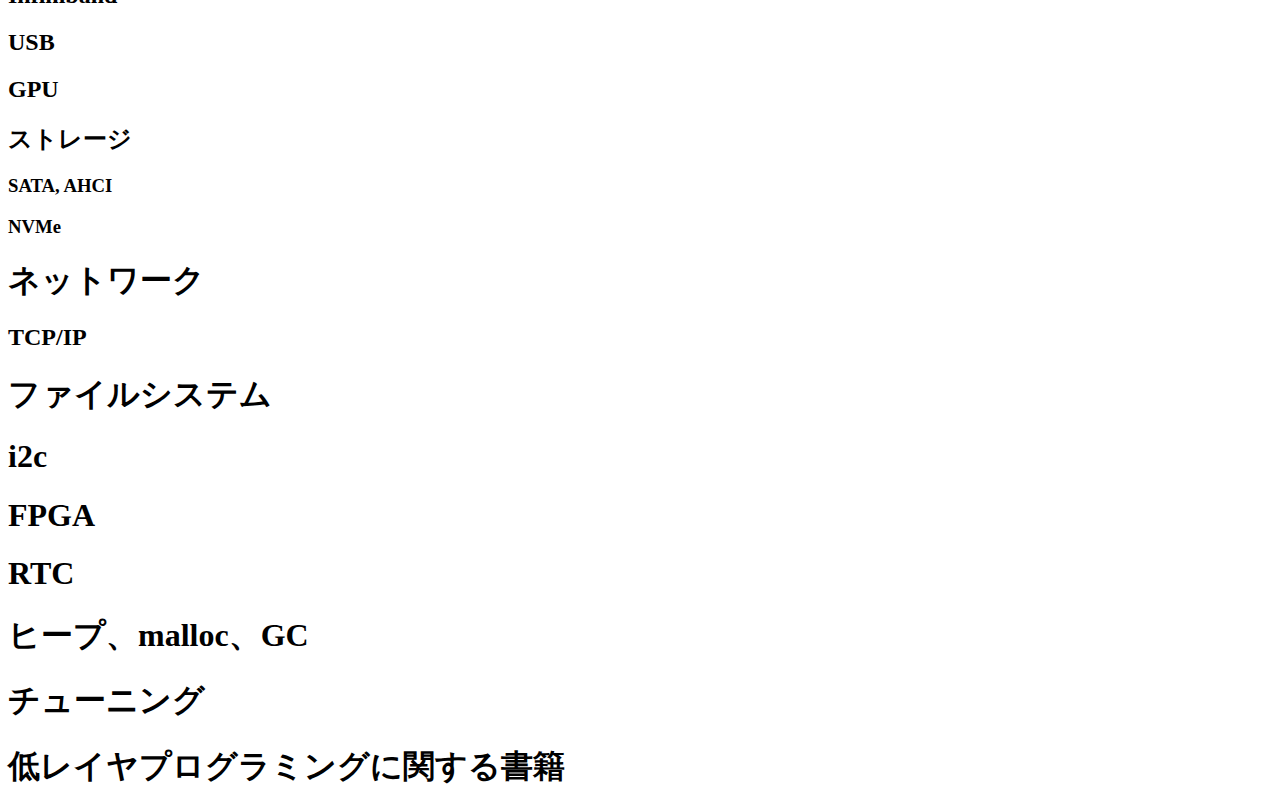
==== commit a9455e77: "Merge branch 'gh-pages' of github.com:tanakamura/pllp into gh-pages" ====
--- a/docs/index.html
+++ b/docs/index.html
@@ -186,8 +186,9 @@
 <h3> addr2line </h3>
 <h3> objcopy </h3>
 
-<h2> <a href="pic_pie.html">おまけ : PIC,PIE,shellcode,ASLR</a> </h2>
-
+<h2> 共有ライブラリ </h2>
+
+<h2> <a href="pic_pie.html">おまけ : PIC,PIE,shellcode,ASLR</a>  <span class="kokomade"> (PICまで書いた) </span> </h2>
 
 <h1> バス、メモリ、周辺IO、MMIO </h1>
 
